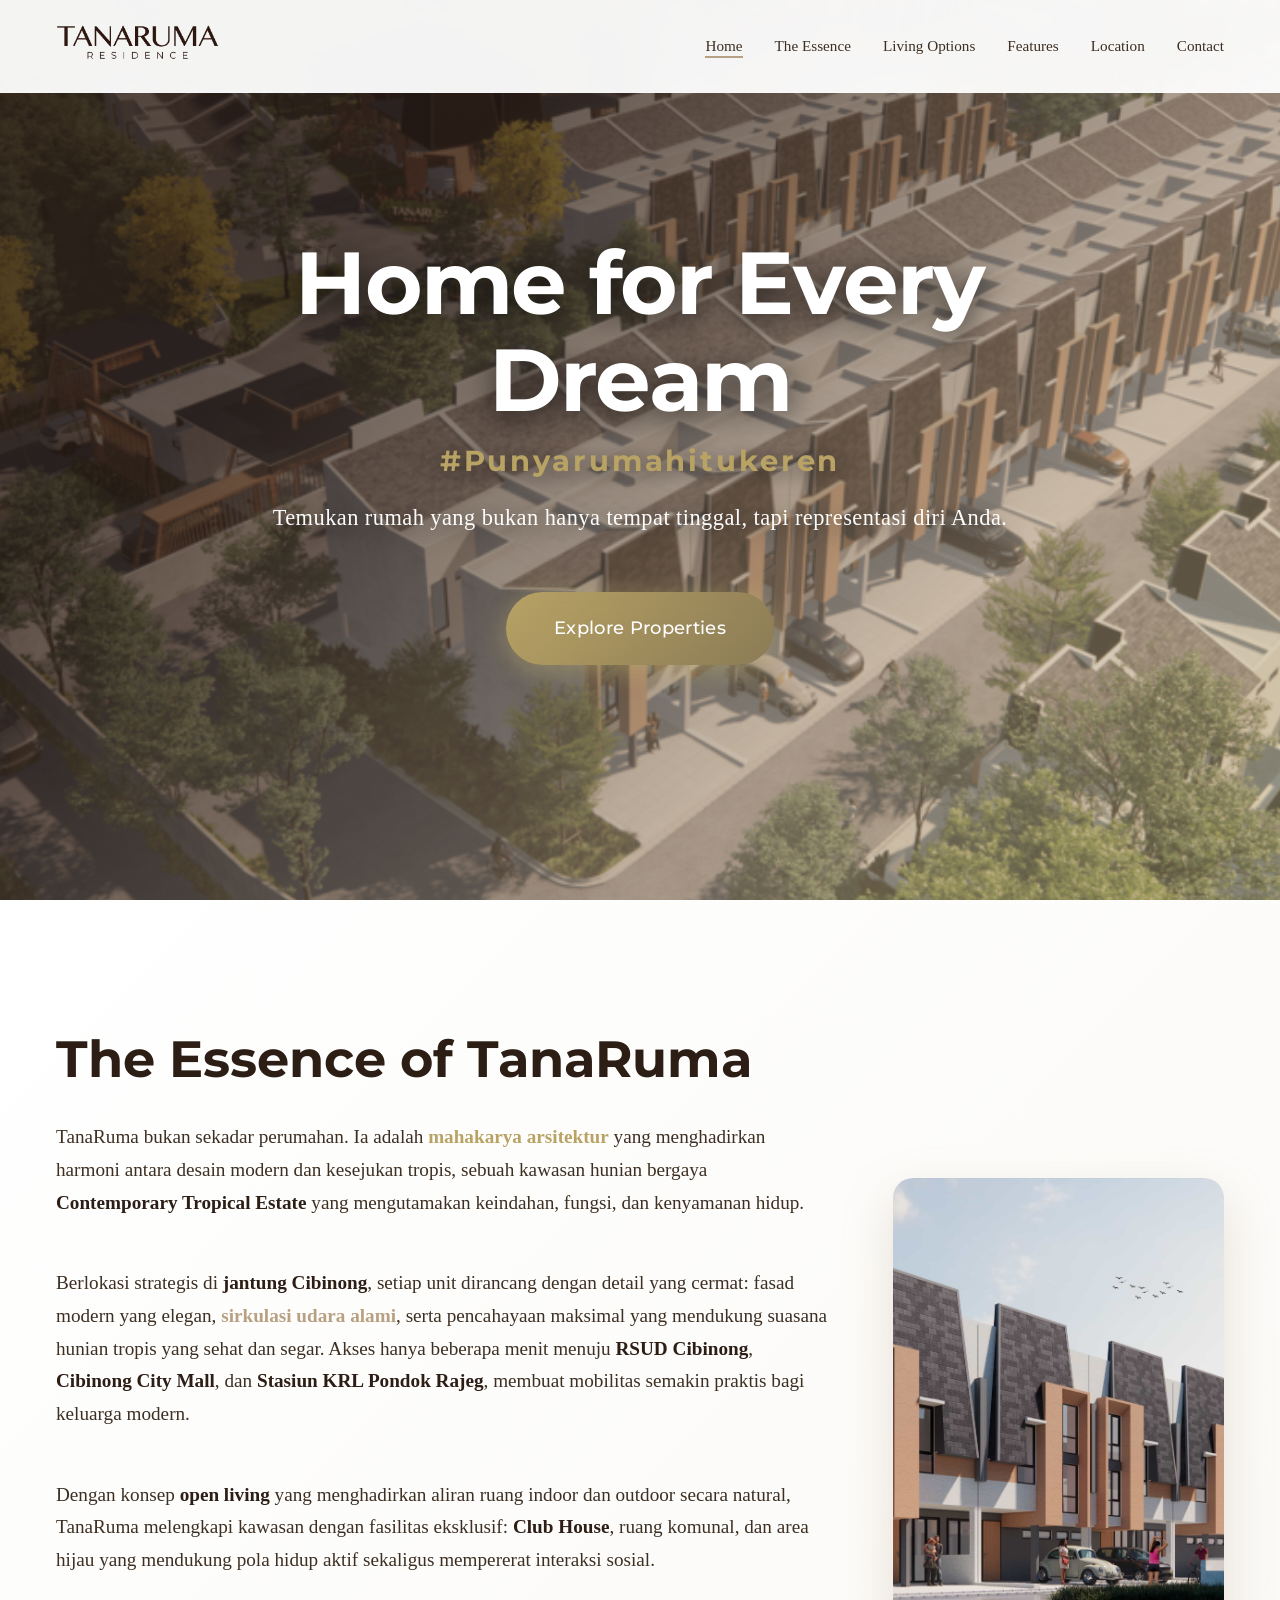
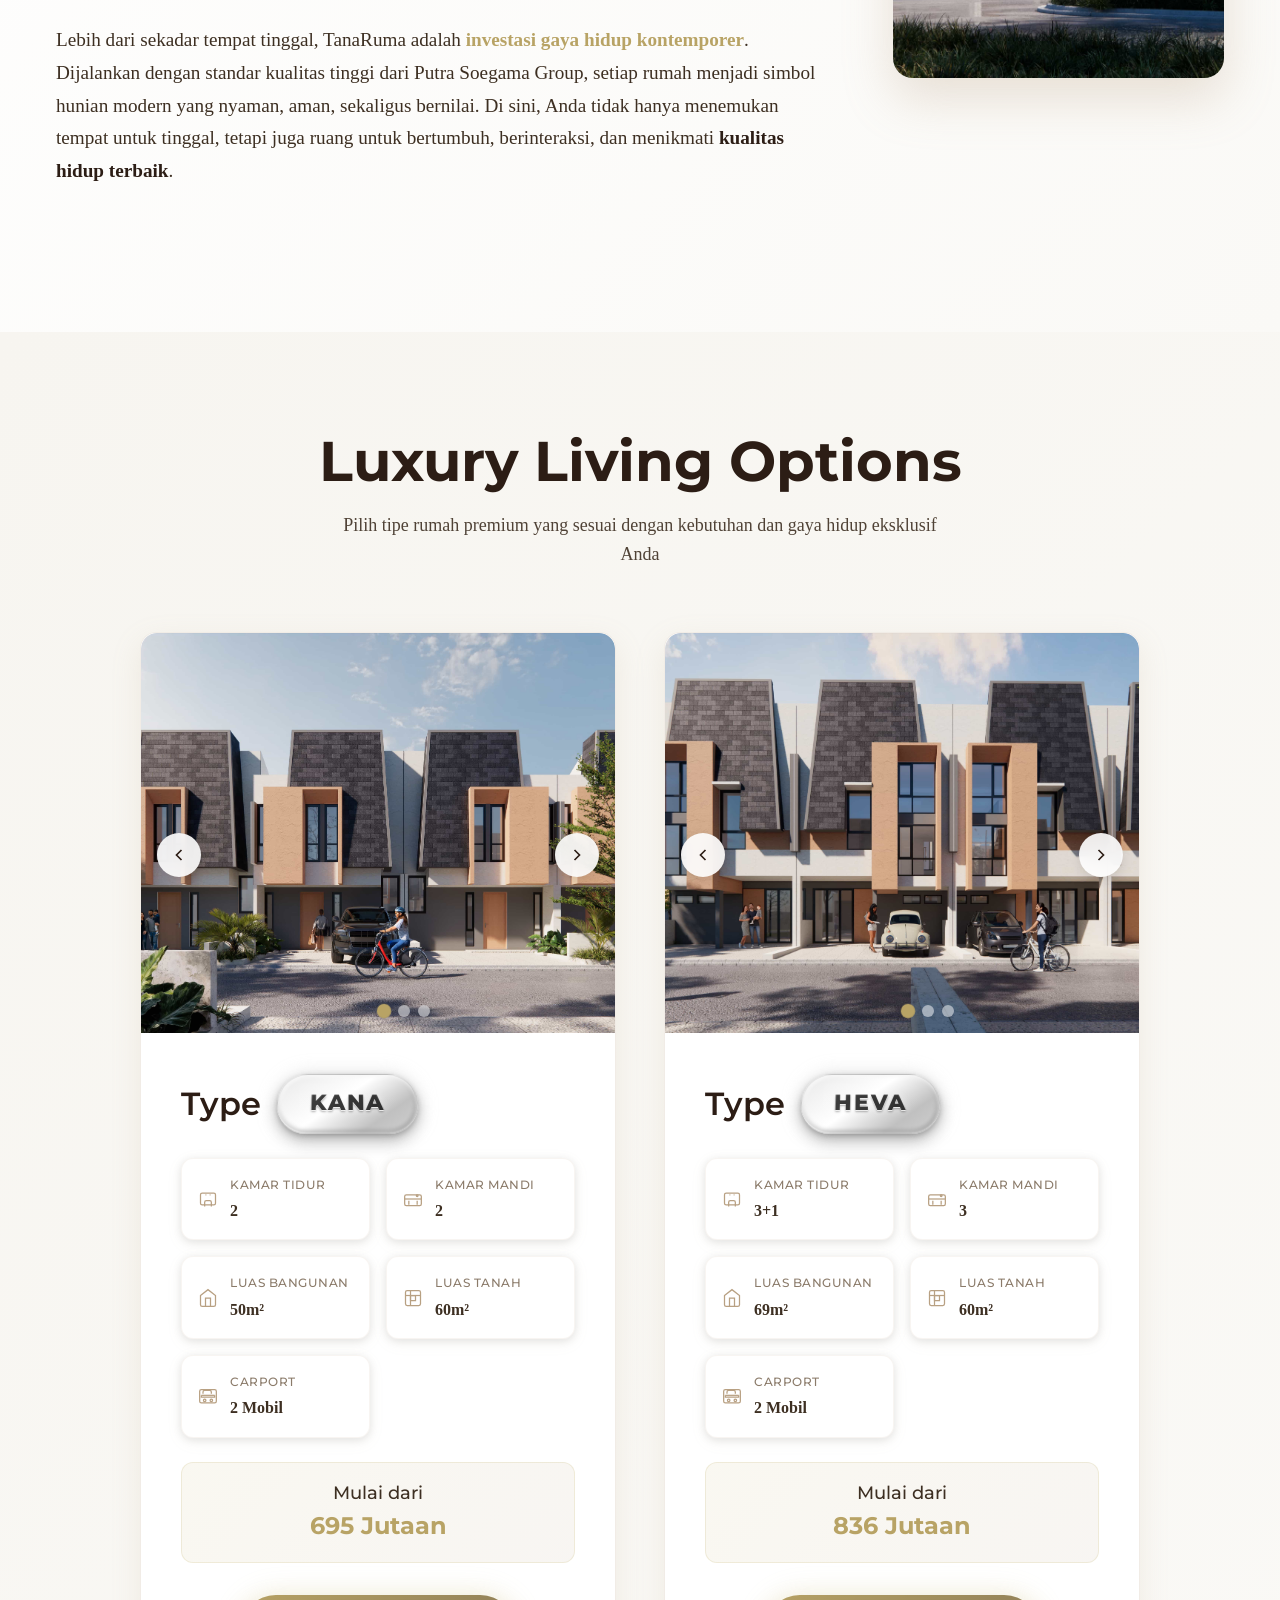
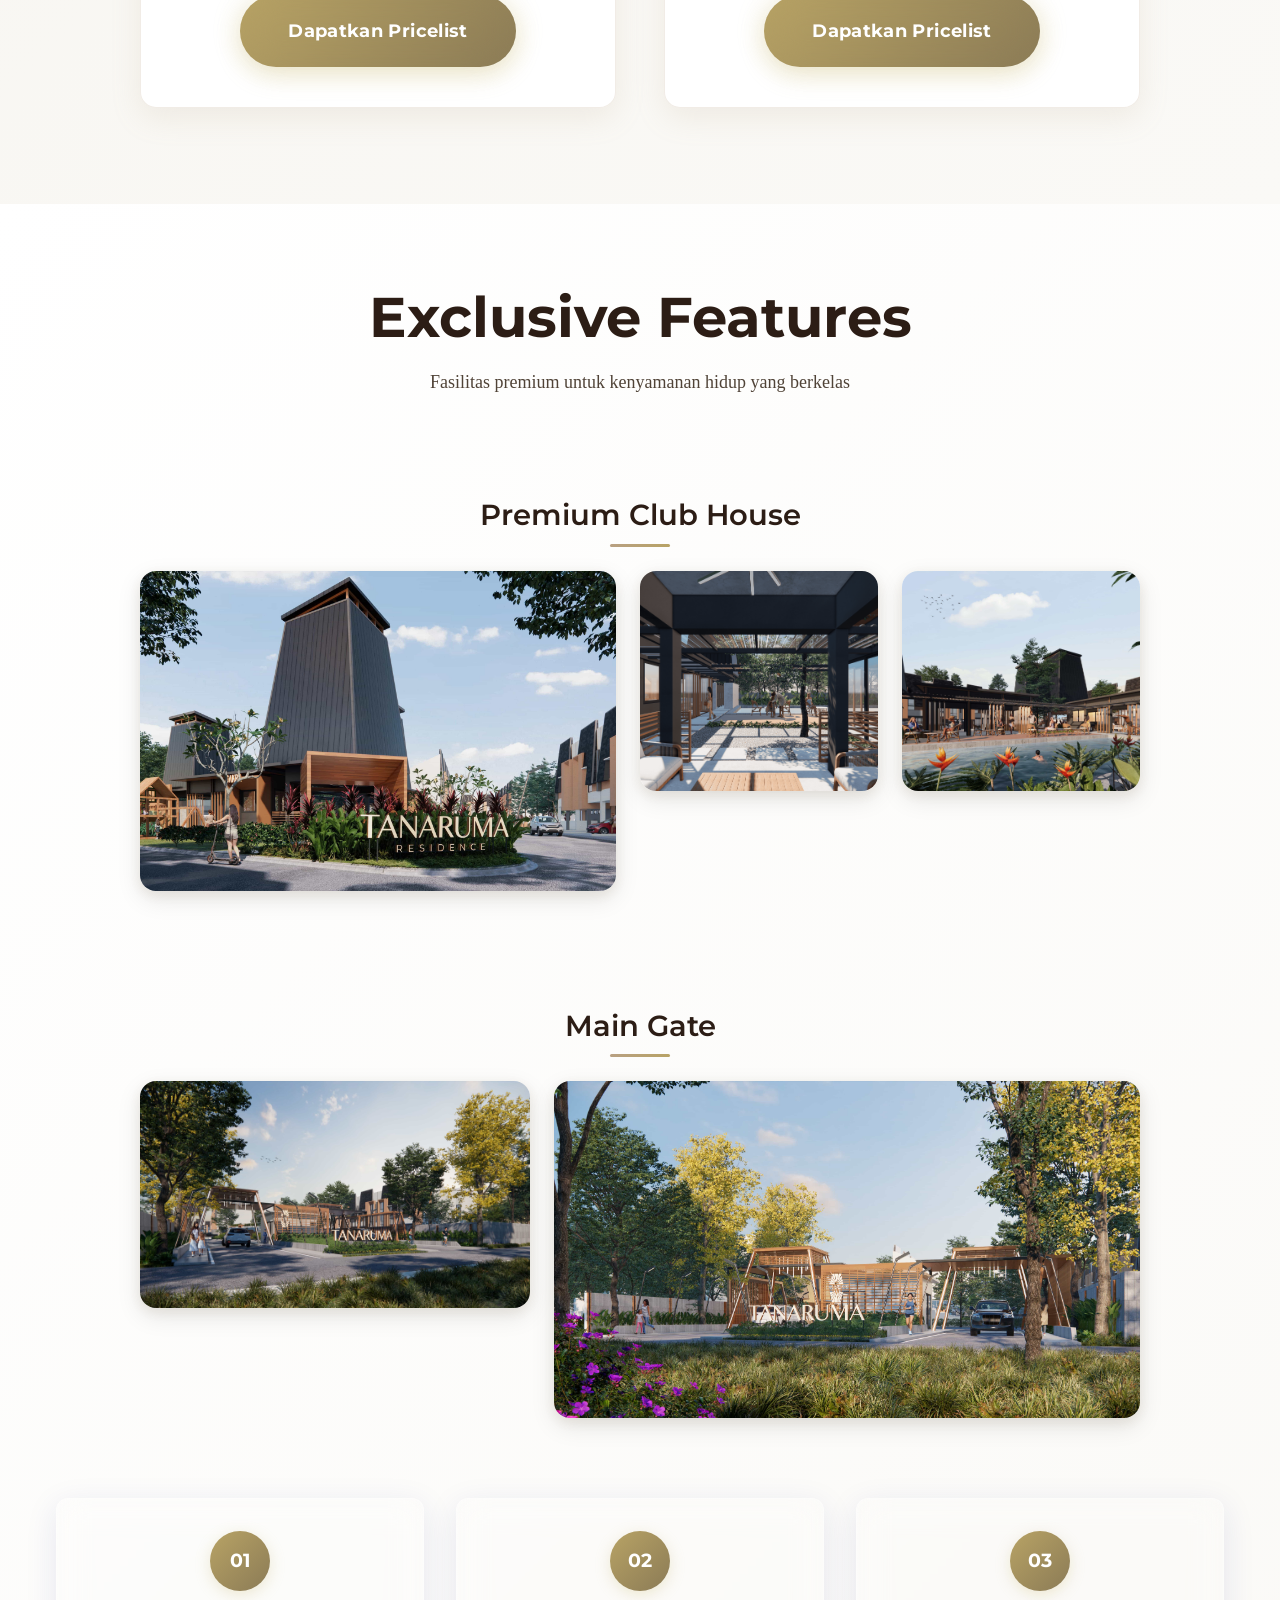
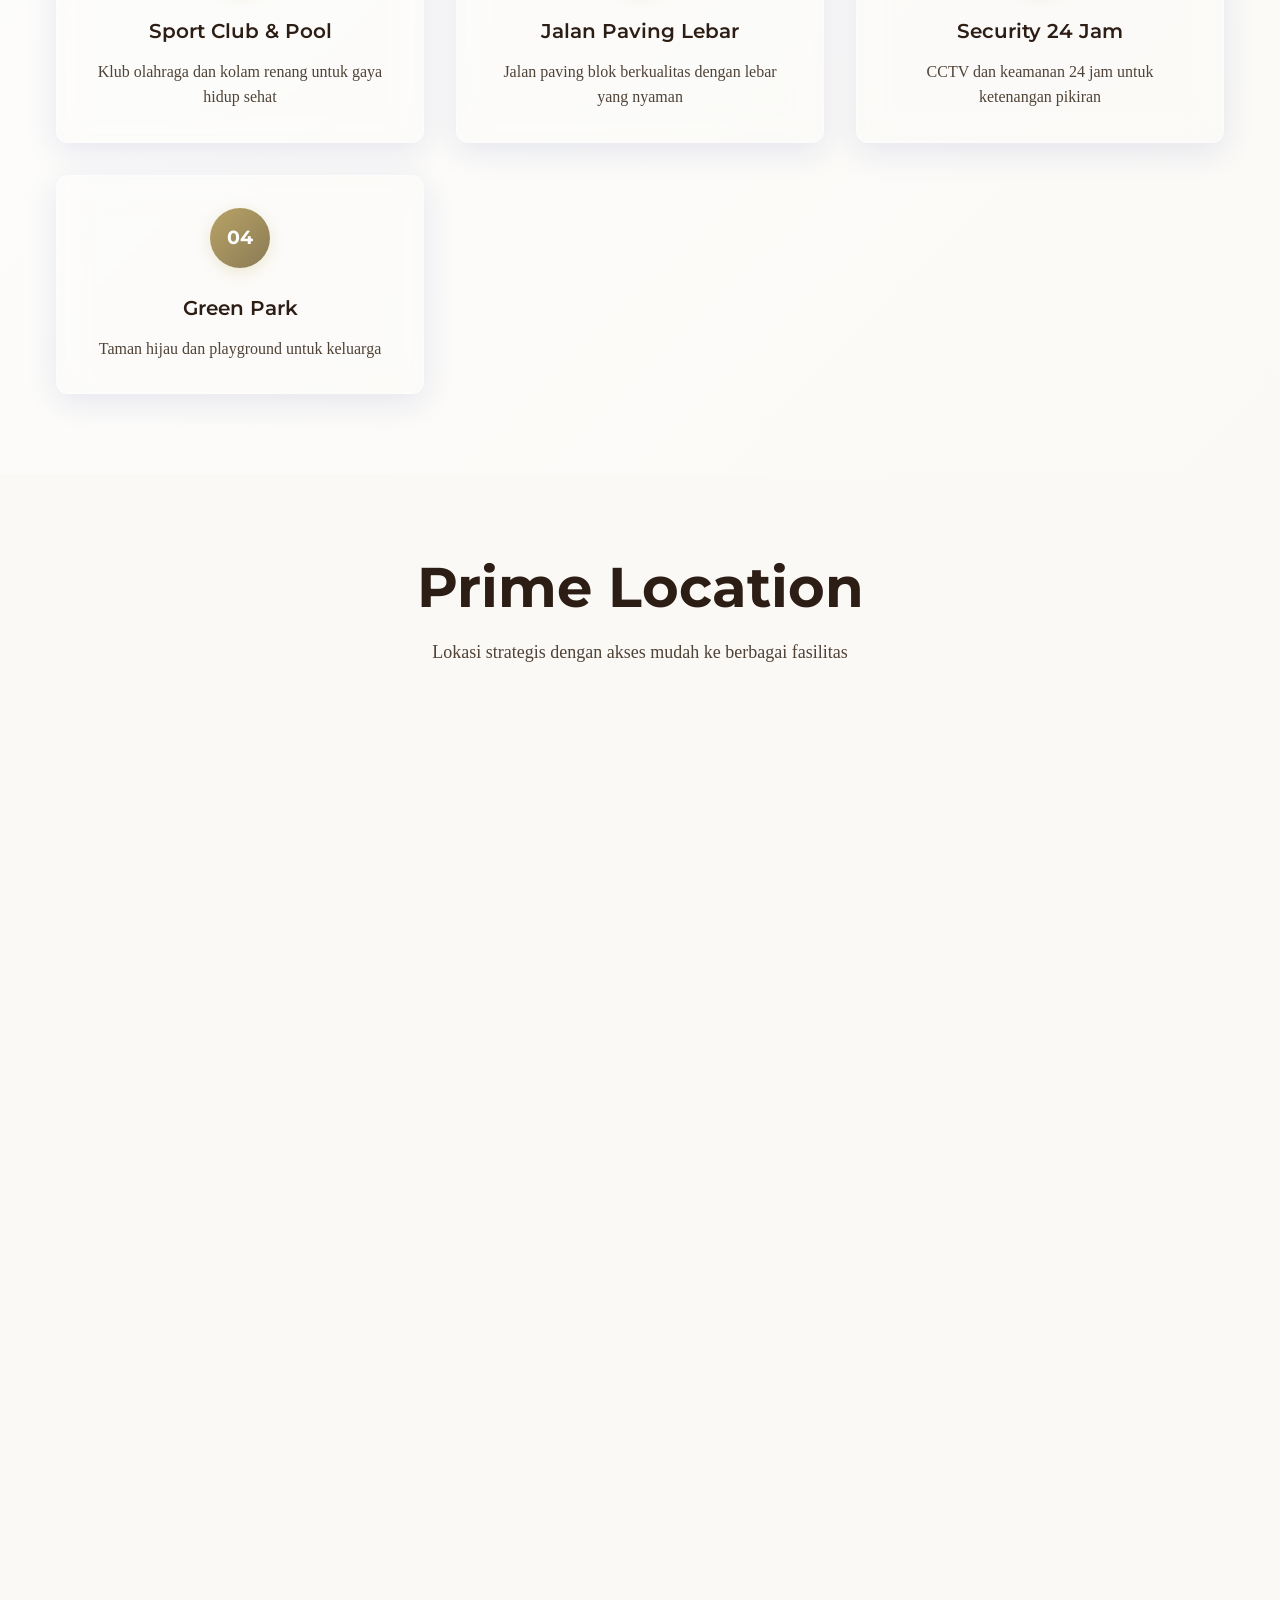
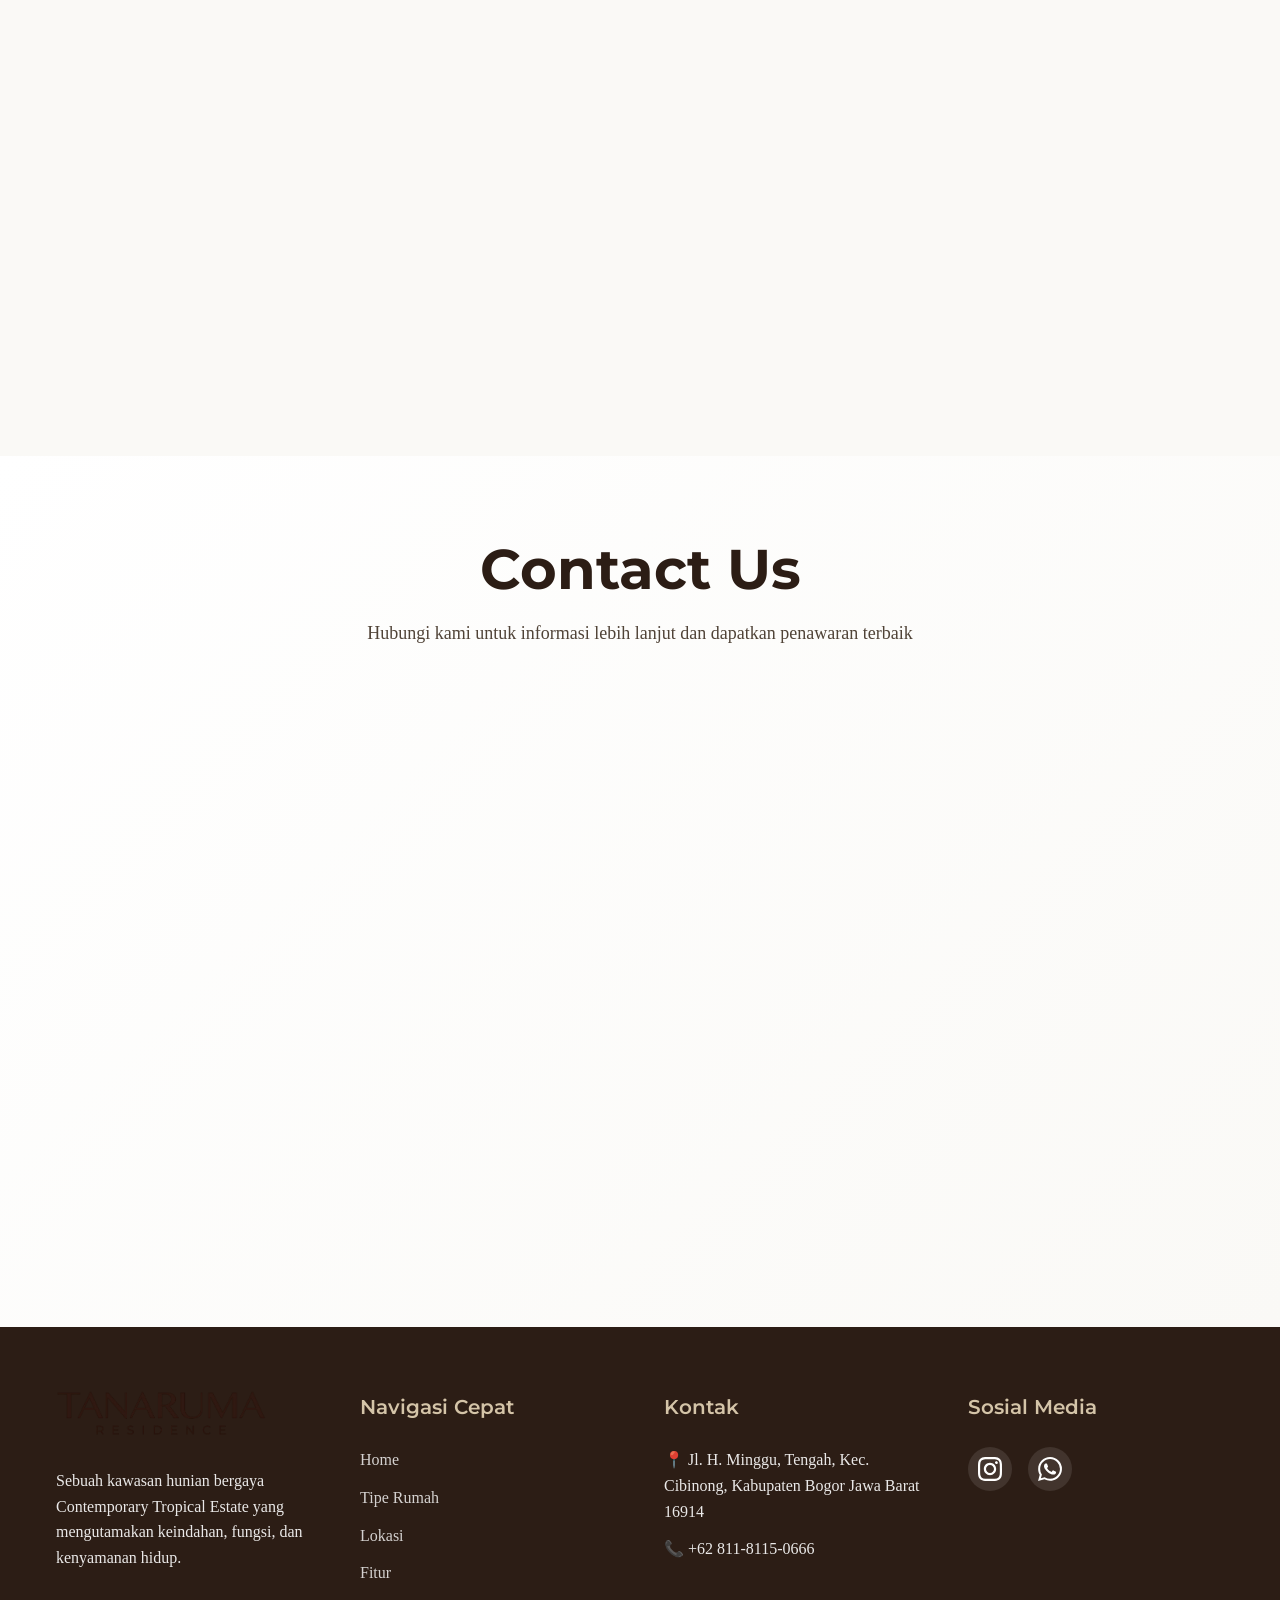
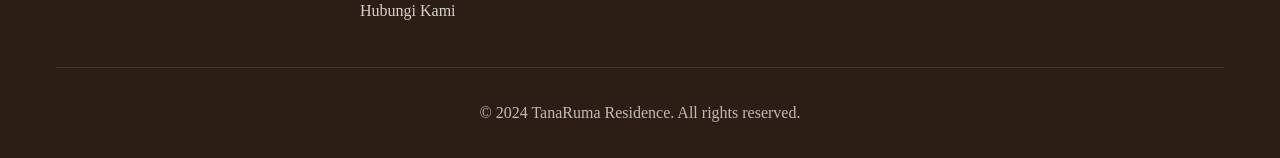
==== index.html @ 8d4d45d8 "Update Type Heva bedroom count from 3 to 3+1 - Updated main property display in index.html - Updated" ====
<!DOCTYPE html>
<html lang="id">
<head>
    <!-- Google Tag Manager -->
    <script>(function(w,d,s,l,i){w[l]=w[l]||[];w[l].push({'gtm.start':
    new Date().getTime(),event:'gtm.js'});var f=d.getElementsByTagName(s)[0],
    j=d.createElement(s),dl=l!='dataLayer'?'&l='+l:'';j.async=true;j.src=
    'https://www.googletagmanager.com/gtm.js?id='+i+dl;f.parentNode.insertBefore(j,f);
    })(window,document,'script','dataLayer','GTM-TBG9JT84');</script>
    <!-- End Google Tag Manager -->
    
    <!-- Google tag (gtag.js) -->
    <script async src="https://www.googletagmanager.com/gtag/js?id=G-3FDTD798RG"></script>
    <script>
      window.dataLayer = window.dataLayer || [];
      function gtag(){dataLayer.push(arguments);}
      gtag('js', new Date());
      gtag('config', 'G-3FDTD798RG');
    </script>
    
    <meta charset="UTF-8">
    <meta name="viewport" content="width=device-width, initial-scale=1.0">
    <title>TanaRuma Residence | Hunian 2 Lantai Dekat CCM</title>
    <meta name="description" content="TanaRuma Residence, rumah 2 lantai modern tropis di Cibinong Bogor. Harga mulai Rp600 jutaan, cicilan Rp3 jutaan. 5 menit ke Stasiun Pondok Rajeg & CCM.">
    <meta name="keywords" content="rumah murah cibinong, rumah di bogor, rumah cicilan 3 juta cibinong, rumah 2 lantai cibinong, perumahan cibinong bogor, rumah dp murah cibinong">
    
    <!-- Google Fonts -->
    <link href="https://fonts.googleapis.com/css2?family=Montserrat:wght@400;700&family=Sinhala+MN&display=swap" rel="stylesheet">
    
    <!-- AOS (Animate On Scroll) Library -->
    <link href="https://unpkg.com/aos@2.3.1/dist/aos.css" rel="stylesheet">
    
    
    <!-- CSS -->
    <link rel="stylesheet" href="styles.css">
    
    <!-- Favicon -->
    <link rel="icon" href="assets/LOGO/favicon.ico" type="image/x-icon">
    
    <!-- Preload logo for loading screen -->
    <link rel="preload" href="assets/LOGO/Tangkapan_Layar_2025-08-07_pukul_16.27.24-removebg-preview.png" as="image">
</head>
<body>
    <!-- Google Tag Manager (noscript) -->
    <noscript><iframe src="https://www.googletagmanager.com/ns.html?id=GTM-TBG9JT84"
    height="0" width="0" style="display:none;visibility:hidden"></iframe></noscript>
    <!-- End Google Tag Manager (noscript) -->
    
    <!-- TanaRuma Loading Screen Controller -->
    <script src="loading-controller.js"></script>
    <!-- Sticky Header -->
    <header class="header" id="header">
        <nav class="nav container">
            <div class="nav__brand">
                <img src="assets/LOGO/Tangkapan_Layar_2025-08-07_pukul_16.27.24-removebg-preview.png" alt="TanaRuma Residence - Rumah Murah di Cibinong Bogor" class="nav__logo" id="logo">
            </div>
            
            <div class="nav__menu" id="nav-menu">
                <ul class="nav__list">
                    <li class="nav__item">
                        <a href="#home" class="nav__link">Home</a>
                    </li>
                    <li class="nav__item">
                        <a href="#essence" class="nav__link">The Essence</a>
                    </li>
                    <li class="nav__item">
                        <a href="#living" class="nav__link">Living Options</a>
                    </li>
                    <li class="nav__item">
                        <a href="#features" class="nav__link">Features</a>
                    </li>
                    <li class="nav__item">
                        <a href="#location" class="nav__link">Location</a>
                    </li>
                    <li class="nav__item">
                        <a href="#contact" class="nav__link">Contact</a>
                    </li>
                </ul>
            </div>
            
            <div class="nav__toggle" id="nav-toggle">
                <span></span>
                <span></span>
                <span></span>
            </div>
        </nav>
    </header>


    <main>
        <!-- Hero Section -->
        <section class="hero" id="home">
            <div class="hero__bg">
                <div class="hero__overlay"></div>
            </div>
            
            <div class="hero__content container">
                <div class="hero__data">
                    <h1 class="hero__title">
                        Home for Every Dream
                        <span class="hero__hashtag">#Punyarumahitukeren</span>
                    </h1>
                    <p class="hero__description">
                        Temukan rumah yang bukan hanya tempat tinggal, tapi representasi diri Anda.
                    </p>
                    
                    <div class="hero__buttons">
                        <a href="#living" class="btn btn--primary glass">
                            Explore Properties
                        </a>
                    </div>
                </div>
            </div>
        </section>

        <!-- The Essence Section -->
        <section class="essence section" id="essence">
            <div class="container">
                <div class="essence__layout">
                    <div class="essence__content" data-aos="fade-right" data-aos-duration="1200" data-aos-delay="100">
                        <h2 class="essence__title" data-aos="fade-down" data-aos-duration="800" data-aos-delay="50">The Essence of TanaRuma</h2>
                        <p class="essence__description" data-aos="fade-up" data-aos-duration="800" data-aos-delay="100">
                            TanaRuma bukan sekadar perumahan. Ia adalah <span class="highlight-gold">mahakarya arsitektur</span> yang menghadirkan harmoni antara desain modern dan kesejukan tropis, 
                            sebuah kawasan hunian bergaya <strong>Contemporary Tropical Estate</strong> yang mengutamakan keindahan, fungsi, dan kenyamanan hidup.
                        </p>
                        
                        <p class="essence__description" data-aos="fade-up" data-aos-duration="800" data-aos-delay="200">
                            Berlokasi strategis di <strong>jantung Cibinong</strong>, setiap unit dirancang dengan detail yang cermat: fasad modern yang elegan, 
                            <span class="highlight-primary">sirkulasi udara alami</span>, serta pencahayaan maksimal yang mendukung suasana hunian tropis yang sehat dan segar. 
                            Akses hanya beberapa menit menuju <strong>RSUD Cibinong</strong>, <strong>Cibinong City Mall</strong>, dan <strong>Stasiun KRL Pondok Rajeg</strong>, 
                            membuat mobilitas semakin praktis bagi keluarga modern.
                        </p>
                        
                        <p class="essence__description" data-aos="fade-up" data-aos-duration="800" data-aos-delay="300">
                            Dengan konsep <strong>open living</strong> yang menghadirkan aliran ruang indoor dan outdoor secara natural, TanaRuma melengkapi kawasan dengan fasilitas eksklusif: 
                            <strong>Club House</strong>, ruang komunal, dan area hijau yang mendukung pola hidup aktif sekaligus mempererat interaksi sosial.
                        </p>
                        
                        <p class="essence__description" data-aos="fade-up" data-aos-duration="800" data-aos-delay="400">
                            Lebih dari sekadar tempat tinggal, TanaRuma adalah <span class="highlight-gold">investasi gaya hidup kontemporer</span>. 
                            Dijalankan dengan standar kualitas tinggi dari Putra Soegama Group, setiap rumah menjadi simbol hunian modern yang nyaman, aman, sekaligus bernilai. 
                            Di sini, Anda tidak hanya menemukan tempat untuk tinggal, tetapi juga ruang untuk bertumbuh, berinteraksi, dan menikmati <strong>kualitas hidup terbaik</strong>.
                        </p>
                    </div>
                    
                    <div class="essence__image" data-aos="fade-left" data-aos-duration="1200" data-aos-delay="300">
                        <img src="assets/HOUSING TIPE 68/250612_Render (FINAL)_Tanaruma_Exterior Type 68_1.jpg" alt="Rumah 2 Lantai di Cibinong Bogor - TanaRuma Contemporary Tropical Estate" loading="lazy">
                    </div>
                </div>
            </div>
        </section>

        <!-- Living Options Section -->
        <section class="living section" id="living">
            <div class="container">
                <div class="section__header" data-aos="fade-up" data-aos-duration="800">
                    <h2 class="section__title">Luxury Living Options</h2>
                    <p class="section__description">Pilih tipe rumah premium yang sesuai dengan kebutuhan dan gaya hidup eksklusif Anda</p>
                </div>
                
                <div class="living__grid">
                    <div class="living__card" data-aos="zoom-in" data-aos-duration="1000" data-aos-delay="100">
                        <div class="living__carousel" data-aos="fade-up" data-aos-duration="1000" data-aos-delay="200">
                            <div class="carousel-container">
                                <div class="carousel-slide active">
                                    <img src="assets/HOUSING TIPE 50/250612_Render (FINAL)_Tanaruma_Exterior Type 50_2.jpg" alt="Rumah Murah Type Kana 2 Lantai di Cibinong Bogor" loading="lazy">
                                </div>
                                <div class="carousel-slide">
                                    <img src="assets/HOUSING TIPE 50/250612_Render (FINAL)_Tanaruma_Exterior Type 50_1.jpg" alt="Rumah Cicilan 3 Jutaan Type Kana di Cibinong" loading="lazy">
                                </div>
                                <div class="carousel-slide">
                                    <img src="assets/HOUSING TIPE 50/250617_Denah M_Tanaruma_Type 50.jpg" alt="Type Kana Floor Plan" loading="lazy">
                                </div>
                            </div>
                            <button class="carousel-arrow prev" data-aos="fade-in" data-aos-delay="400">
                                <svg viewBox="0 0 24 24" fill="none" stroke="currentColor" stroke-width="2">
                                    <path d="M15 18l-6-6 6-6"/>
                                </svg>
                            </button>
                            <button class="carousel-arrow next" data-aos="fade-in" data-aos-delay="400">
                                <svg viewBox="0 0 24 24" fill="none" stroke="currentColor" stroke-width="2">
                                    <path d="M9 18l6-6-6-6"/>
                                </svg>
                            </button>
                            <div class="carousel-dots" data-aos="slide-up" data-aos-delay="500">
                                <span class="dot active" data-slide="0"></span>
                                <span class="dot" data-slide="1"></span>
                                <span class="dot" data-slide="2"></span>
                            </div>
                        </div>
                        <div class="living__content">
                            <h3 class="living__title">Type <span class="silver-badge">Kana</span></h3>
                            <div class="living__specs">
                                <div class="spec-box">
                                    <svg class="spec-icon" viewBox="0 0 24 24" fill="none" stroke="currentColor" stroke-width="1.5">
                                        <path d="M3 7v10a2 2 0 0 0 2 2h14a2 2 0 0 0 2-2V7a2 2 0 0 0-2-2H5a2 2 0 0 0-2 2Z"/>
                                        <path d="M8 21v-5a2 2 0 0 1 2-2h4a2 2 0 0 1 2 2v5"/>
                                        <path d="M9 7h1"/>
                                        <path d="M14 7h1"/>
                                    </svg>
                                    <div class="spec-info">
                                        <span class="spec-label">Kamar Tidur</span>
                                        <span class="spec-value">2</span>
                                    </div>
                                </div>
                                <div class="spec-box">
                                    <svg class="spec-icon" viewBox="0 0 24 24" fill="none" stroke="currentColor" stroke-width="1.5">
                                        <path d="M2 12h20"/>
                                        <path d="M2 12v6a2 2 0 0 0 2 2h16a2 2 0 0 0 2-2v-6"/>
                                        <path d="M2 12V9a2 2 0 0 1 2-2h16a2 2 0 0 1 2 2v3"/>
                                        <path d="M7 19v-5"/>
                                        <path d="M17 14v5"/>
                                        <circle cx="17" cy="8" r="1"/>
                                    </svg>
                                    <div class="spec-info">
                                        <span class="spec-label">Kamar Mandi</span>
                                        <span class="spec-value">2</span>
                                    </div>
                                </div>
                                <div class="spec-box">
                                    <svg class="spec-icon" viewBox="0 0 24 24" fill="none" stroke="currentColor" stroke-width="1.5">
                                        <path d="M3 9l9-7 9 7v11a2 2 0 0 1-2 2H5a2 2 0 0 1-2-2z"/>
                                        <path d="M9 22V12h6v10"/>
                                    </svg>
                                    <div class="spec-info">
                                        <span class="spec-label">Luas Bangunan</span>
                                        <span class="spec-value">50m²</span>
                                    </div>
                                </div>
                                <div class="spec-box">
                                    <svg class="spec-icon" viewBox="0 0 24 24" fill="none" stroke="currentColor" stroke-width="1.5">
                                        <rect x="3" y="3" width="18" height="18" rx="2"/>
                                        <path d="M9 9h6v6H9z"/>
                                        <path d="M3 9h18"/>
                                        <path d="M9 3v18"/>
                                    </svg>
                                    <div class="spec-info">
                                        <span class="spec-label">Luas Tanah</span>
                                        <span class="spec-value">60m²</span>
                                    </div>
                                </div>
                                <div class="spec-box">
                                    <svg class="spec-icon" viewBox="0 0 24 24" fill="none" stroke="currentColor" stroke-width="1.5">
                                        <rect x="2" y="3" width="20" height="16" rx="2" ry="2"/>
                                        <path d="M4 10h16"/>
                                        <path d="M6 8V6a2 2 0 0 1 2-2h6a2 2 0 0 1 2 2v2"/>
                                        <circle cx="8" cy="16" r="1.5"/>
                                        <circle cx="16" cy="16" r="1.5"/>
                                        <path d="M4 10v2h16v-2"/>
                                    </svg>
                                    <div class="spec-info">
                                        <span class="spec-label">Carport</span>
                                        <span class="spec-value">2 Mobil</span>
                                    </div>
                                </div>
                            </div>
                            <div class="living__price">Mulai dari <span class="price-highlight">695 Jutaan</span></div>
                            <div class="living__actions">
                                <a href="#contact" class="btn btn--primary"><strong>Dapatkan Pricelist</strong></a>
                            </div>
                        </div>
                    </div>
                    
                    <div class="living__card" data-aos="zoom-in" data-aos-duration="1000" data-aos-delay="300">
                        <div class="living__carousel" data-aos="fade-up" data-aos-duration="1000" data-aos-delay="200">
                            <div class="carousel-container">
                                <div class="carousel-slide active">
                                    <img src="assets/HOUSING TIPE 68/250612_Render (FINAL)_Tanaruma_Exterior Type 68_2.jpg" alt="Rumah Murah Type Heva 2 Lantai di Cibinong Bogor" loading="lazy">
                                </div>
                                <div class="carousel-slide">
                                    <img src="assets/HOUSING TIPE 68/250612_Render (FINAL)_Tanaruma_Exterior Type 68_1.jpg" alt="Rumah Cicilan Murah Type Heva di Cibinong Bogor" loading="lazy">
                                </div>
                                <div class="carousel-slide">
                                    <img src="assets/HOUSING TIPE 68/250617_Denah M_Tanaruma_Type 69 baru.png?v=2" alt="Type Heva Floor Plan" loading="lazy">
                                </div>
                            </div>
                            <button class="carousel-arrow prev" data-aos="fade-in" data-aos-delay="400">
                                <svg viewBox="0 0 24 24" fill="none" stroke="currentColor" stroke-width="2">
                                    <path d="M15 18l-6-6 6-6"/>
                                </svg>
                            </button>
                            <button class="carousel-arrow next" data-aos="fade-in" data-aos-delay="400">
                                <svg viewBox="0 0 24 24" fill="none" stroke="currentColor" stroke-width="2">
                                    <path d="M9 18l6-6-6-6"/>
                                </svg>
                            </button>
                            <div class="carousel-dots" data-aos="slide-up" data-aos-delay="500">
                                <span class="dot active" data-slide="0"></span>
                                <span class="dot" data-slide="1"></span>
                                <span class="dot" data-slide="2"></span>
                            </div>
                        </div>
                        <div class="living__content">
                            <h3 class="living__title">Type <span class="silver-badge">Heva</span></h3>
                            <div class="living__specs">
                                <div class="spec-box">
                                    <svg class="spec-icon" viewBox="0 0 24 24" fill="none" stroke="currentColor" stroke-width="1.5">
                                        <path d="M3 7v10a2 2 0 0 0 2 2h14a2 2 0 0 0 2-2V7a2 2 0 0 0-2-2H5a2 2 0 0 0-2 2Z"/>
                                        <path d="M8 21v-5a2 2 0 0 1 2-2h4a2 2 0 0 1 2 2v5"/>
                                        <path d="M9 7h1"/>
                                        <path d="M14 7h1"/>
                                    </svg>
                                    <div class="spec-info">
                                        <span class="spec-label">Kamar Tidur</span>
                                        <span class="spec-value">3+1</span>
                                    </div>
                                </div>
                                <div class="spec-box">
                                    <svg class="spec-icon" viewBox="0 0 24 24" fill="none" stroke="currentColor" stroke-width="1.5">
                                        <path d="M2 12h20"/>
                                        <path d="M2 12v6a2 2 0 0 0 2 2h16a2 2 0 0 0 2-2v-6"/>
                                        <path d="M2 12V9a2 2 0 0 1 2-2h16a2 2 0 0 1 2 2v3"/>
                                        <path d="M7 19v-5"/>
                                        <path d="M17 14v5"/>
                                        <circle cx="17" cy="8" r="1"/>
                                    </svg>
                                    <div class="spec-info">
                                        <span class="spec-label">Kamar Mandi</span>
                                        <span class="spec-value">3</span>
                                    </div>
                                </div>
                                <div class="spec-box">
                                    <svg class="spec-icon" viewBox="0 0 24 24" fill="none" stroke="currentColor" stroke-width="1.5">
                                        <path d="M3 9l9-7 9 7v11a2 2 0 0 1-2 2H5a2 2 0 0 1-2-2z"/>
                                        <path d="M9 22V12h6v10"/>
                                    </svg>
                                    <div class="spec-info">
                                        <span class="spec-label">Luas Bangunan</span>
                                        <span class="spec-value">69m²</span>
                                    </div>
                                </div>
                                <div class="spec-box">
                                    <svg class="spec-icon" viewBox="0 0 24 24" fill="none" stroke="currentColor" stroke-width="1.5">
                                        <rect x="3" y="3" width="18" height="18" rx="2"/>
                                        <path d="M9 9h6v6H9z"/>
                                        <path d="M3 9h18"/>
                                        <path d="M9 3v18"/>
                                    </svg>
                                    <div class="spec-info">
                                        <span class="spec-label">Luas Tanah</span>
                                        <span class="spec-value">60m²</span>
                                    </div>
                                </div>
                                <div class="spec-box">
                                    <svg class="spec-icon" viewBox="0 0 24 24" fill="none" stroke="currentColor" stroke-width="1.5">
                                        <rect x="2" y="3" width="20" height="16" rx="2" ry="2"/>
                                        <path d="M4 10h16"/>
                                        <path d="M6 8V6a2 2 0 0 1 2-2h6a2 2 0 0 1 2 2v2"/>
                                        <circle cx="8" cy="16" r="1.5"/>
                                        <circle cx="16" cy="16" r="1.5"/>
                                        <path d="M4 10v2h16v-2"/>
                                    </svg>
                                    <div class="spec-info">
                                        <span class="spec-label">Carport</span>
                                        <span class="spec-value">2 Mobil</span>
                                    </div>
                                </div>
                            </div>
                            <div class="living__price">Mulai dari <span class="price-highlight">836 Jutaan</span></div>
                            <div class="living__actions">
                                <a href="#contact" class="btn btn--primary"><strong>Dapatkan Pricelist</strong></a>
                            </div>
                        </div>
                    </div>
                </div>
            </div>
        </section>

        <!-- Features Section -->
        <section class="features section" id="features">
            <div class="container">
                <div class="section__header" data-aos="fade-up" data-aos-duration="800">
                    <h2 class="section__title">Exclusive Features</h2>
                    <p class="section__description">Fasilitas premium untuk kenyamanan hidup yang berkelas</p>
                </div>
                
                <!-- Premium Club House Gallery -->
                <div class="gallery-section" data-aos="fade-up" data-aos-duration="1000" data-aos-delay="100">
                    <h3 class="gallery-title" data-aos="slide-down" data-aos-duration="800" data-aos-delay="200">Premium Club House</h3>
                    <div class="image-gallery clubhouse-gallery">
                        <div class="gallery-item size-large" data-aos="zoom-in" data-aos-duration="1000" data-aos-delay="300">
                            <img src="assets/CLUBHOUSE/250620_Render (FINAL)_Tanaruma_Clubhouse_1.jpg" alt="Premium Club House Main View" loading="lazy">
                        </div>
                        <div class="gallery-item size-medium" data-aos="fade-left" data-aos-duration="1000" data-aos-delay="400">
                            <img src="assets/CLUBHOUSE/250620_Render_Tanaruma_Clubhouse_2.png" alt="Club House Interior" loading="lazy">
                        </div>
                        <div class="gallery-item size-small" data-aos="fade-up" data-aos-duration="1000" data-aos-delay="500">
                            <img src="assets/CLUBHOUSE/250620_Render (Final)_Tanaruma_Clubhouse_3.jpg" alt="Club House Facilities" loading="lazy">
                        </div>
                    </div>
                </div>
                
                <!-- Main Gate Gallery -->
                <div class="gallery-section" data-aos="fade-up" data-aos-duration="1000" data-aos-delay="200">
                    <h3 class="gallery-title" data-aos="slide-down" data-aos-duration="800" data-aos-delay="600">Main Gate</h3>
                    <div class="image-gallery gate-gallery">
                        <div class="gallery-item size-medium" data-aos="slide-up" data-aos-duration="1000" data-aos-delay="700">
                            <img src="assets/GATE/250620_Render (FINAL)_Tanaruma_Gate_1.jpg" alt="Main Gate View 1" loading="lazy">
                        </div>
                        <div class="gallery-item size-large" data-aos="slide-right" data-aos-duration="1000" data-aos-delay="800">
                            <img src="assets/GATE/250620_Render (FINAL)_Tanaruma_Gate_2.jpg" alt="Main Gate View 2" loading="lazy">
                        </div>
                    </div>
                </div>
                
                <div class="features__grid">
                    <div class="features__item glass" data-aos="flip-left" data-aos-duration="800" data-aos-delay="1000">
                        <div class="features__number">01</div>
                        <h3>Sport Club & Pool</h3>
                        <p>Klub olahraga dan kolam renang untuk gaya hidup sehat</p>
                    </div>
                    
                    <div class="features__item glass" data-aos="flip-right" data-aos-duration="800" data-aos-delay="1100">
                        <div class="features__number">02</div>
                        <h3>Jalan Paving Lebar</h3>
                        <p>Jalan paving blok berkualitas dengan lebar yang nyaman</p>
                    </div>
                    
                    <div class="features__item glass" data-aos="zoom-in" data-aos-duration="800" data-aos-delay="1200">
                        <div class="features__number">03</div>
                        <h3>Security 24 Jam</h3>
                        <p>CCTV dan keamanan 24 jam untuk ketenangan pikiran</p>
                    </div>
                    
                    <div class="features__item glass" data-aos="slide-up" data-aos-duration="800" data-aos-delay="1300">
                        <div class="features__number">04</div>
                        <h3>Green Park</h3>
                        <p>Taman hijau dan playground untuk keluarga</p>
                    </div>
                    
                </div>
            </div>
        </section>

        <!-- Location Section -->
        <section class="location section" id="location">
            <div class="container">
                <div class="section__header" data-aos="fade-up" data-aos-duration="800">
                    <h2 class="section__title">Prime Location</h2>
                    <p class="section__description">Lokasi strategis dengan akses mudah ke berbagai fasilitas</p>
                </div>
                
                <!-- Full-width Location Map -->
                <div class="location__map" data-aos="zoom-in" data-aos-duration="1000" data-aos-delay="100">
                    <img src="assets/Location Map/Tangkapan Layar 2025-08-15 pukul 21.20.04.png" 
                         alt="Peta Lokasi Rumah Murah di Cibinong Bogor - TanaRuma Residence" 
                         class="location-map-image"
                         loading="lazy">
                </div>
                
                <!-- Facility Categories -->
                <div class="location__facilities" data-aos="fade-up" data-aos-duration="1000" data-aos-delay="300">
                    <div class="facility-group">
                        <h3 class="facility-category">🚆 Transportasi & Akses</h3>
                        <ul class="facility-list">
                            <li>Stasiun KRL Pondok Rajeg – 8 menit</li>
                            <li>Pintu Tol Sentul – 17 menit</li>
                            <li>Kantor Dukcapil Cibinong – 5 menit</li>
                        </ul>
                    </div>
                    
                    <div class="facility-group">
                        <h3 class="facility-category">🛍️ Belanja & Lifestyle</h3>
                        <ul class="facility-list">
                            <li>Nuansa Lakeside Cafe & Resto – 1 menit</li>
                            <li>Cibinong City Mall – 6 menit</li>
                            <li>Superindo Cikaret – 7 menit</li>
                        </ul>
                    </div>
                    
                    <div class="facility-group">
                        <h3 class="facility-category">🏥 Kesehatan & Olahraga</h3>
                        <ul class="facility-list">
                            <li>RSUD Cibinong – 3 menit</li>
                            <li>Stadion Pakansari Cibinong – 8 menit</li>
                        </ul>
                    </div>
                    
                    <div class="facility-group">
                        <h3 class="facility-category">🎓 Pendidikan</h3>
                        <ul class="facility-list">
                            <li>SDN 1 Cipayung</li>
                            <li>Sekolah Al Azhar Syifa Budi – 15 menit</li>
                        </ul>
                    </div>
                </div>
            </div>
        </section>

        <!-- Contact Section -->
        <section class="contact section" id="contact">
            <div class="container">
                <div class="section__header" data-aos="fade-up" data-aos-duration="800">
                    <h2 class="section__title">Contact Us</h2>
                    <p class="section__description">Hubungi kami untuk informasi lebih lanjut dan dapatkan penawaran terbaik</p>
                </div>
                
                <div class="contact__content">
                    <form class="contact__form glass" id="contact-form" data-aos="zoom-in" data-aos-duration="1000" data-aos-delay="200">
                        <div class="form__step active">
                            <div class="form__group">
                                <label for="name" class="form__label">Nama Anda</label>
                                <input type="text" id="name" name="name" class="form__input" required>
                            </div>
                            
                            <div class="form__group">
                                <label for="whatsapp" class="form__label">No. WhatsApp</label>
                                <input type="tel" id="whatsapp" name="whatsapp" class="form__input" required>
                            </div>
                            
                            <div class="form__group">
                                <label for="interest" class="form__label">Pilih Tipe Rumah</label>
                                <select id="interest" name="interest" class="form__input" required>
                                    <option value="">Pilih tipe rumah</option>
                                    <option value="Type Kana (2KT/2KM)">Type Kana (2KT/2KM)</option>
                                    <option value="Type Heva (3+1KT/3KM)">Type Heva (3+1KT/3KM)</option>
                                </select>
                            </div>
                            
                            <button type="submit" class="btn btn--primary">Kirim Sekarang</button>
                        </div>
                        
                        <div class="form__success" id="form-success">
                            <div class="success__content">
                                <h3>Terima Kasih!</h3>
                                <p>Terima kasih, silahkan lanjutkan dengan admin TanaRuma via WhatsApp ya</p>
                                <div class="loading-spinner" id="loading-spinner">
                                    <div class="spinner"></div>
                                    <p>Menghubungkan ke WhatsApp...</p>
                                </div>
                            </div>
                        </div>
                    </form>
                </div>
            </div>
        </section>
    </main>

    <!-- Footer -->
    <footer class="footer">
        <div class="container">
            <div class="footer__content">
                <div class="footer__section">
                    <img src="assets/LOGO/Tangkapan_Layar_2025-08-07_pukul_16.27.24-removebg-preview.png" alt="TanaRuma Residence - Perumahan Murah di Cibinong Bogor" class="footer__logo">
                    <p class="footer__description">
                        Sebuah kawasan hunian bergaya Contemporary Tropical Estate yang mengutamakan keindahan, fungsi, dan kenyamanan hidup.
                    </p>
                </div>
                
                <div class="footer__section">
                    <h3 class="footer__title">Navigasi Cepat</h3>
                    <ul class="footer__links">
                        <li><a href="#home">Home</a></li>
                        <li><a href="#living">Tipe Rumah</a></li>
                        <li><a href="#location">Lokasi</a></li>
                        <li><a href="#features">Fitur</a></li>
                        <li><a href="#contact">Hubungi Kami</a></li>
                    </ul>
                </div>
                
                <div class="footer__section">
                    <h3 class="footer__title">Kontak</h3>
                    <div class="footer__contact">
                        <p>📍 Jl. H. Minggu, Tengah, Kec. Cibinong, Kabupaten Bogor Jawa Barat 16914</p>
                        <p>📞 +62 811-8115-0666</p>
                    </div>
                </div>
                
                <div class="footer__section">
                    <h3 class="footer__title">Sosial Media</h3>
                    <div class="footer__social">
                        <a href="https://instagram.com/tanarumaresidence" class="footer__social-link">
                            <svg width="24" height="24" viewBox="0 0 24 24" fill="currentColor">
                                <path d="M12 2.163c3.204 0 3.584.012 4.85.07 3.252.148 4.771 1.691 4.919 4.919.058 1.265.069 1.645.069 4.849 0 3.205-.012 3.584-.069 4.849-.149 3.225-1.664 4.771-4.919 4.919-1.266.058-1.644.07-4.85.07-3.204 0-3.584-.012-4.849-.07-3.26-.149-4.771-1.699-4.919-4.92-.058-1.265-.07-1.644-.07-4.849 0-3.204.013-3.583.07-4.849.149-3.227 1.664-4.771 4.919-4.919 1.266-.057 1.645-.069 4.849-.069zm0-2.163c-3.259 0-3.667.014-4.947.072-4.358.2-6.78 2.618-6.98 6.98-.059 1.281-.073 1.689-.073 4.948 0 3.259.014 3.668.072 4.948.2 4.358 2.618 6.78 6.98 6.98 1.281.058 1.689.072 4.948.072 3.259 0 3.668-.014 4.948-.072 4.354-.2 6.782-2.618 6.979-6.98.059-1.28.073-1.689.073-4.948 0-3.259-.014-3.667-.072-4.947-.196-4.354-2.617-6.78-6.979-6.98-1.281-.059-1.69-.073-4.949-.073zm0 5.838c-3.403 0-6.162 2.759-6.162 6.162s2.759 6.163 6.162 6.163 6.162-2.759 6.162-6.163c0-3.403-2.759-6.162-6.162-6.162zm0 10.162c-2.209 0-4-1.79-4-4 0-2.209 1.791-4 4-4s4 1.791 4 4c0 2.21-1.791 4-4 4zm6.406-11.845c-.796 0-1.441.645-1.441 1.44s.645 1.44 1.441 1.44c.795 0 1.439-.645 1.439-1.40s-.644-1.44-1.439-1.44z"/>
                            </svg>
                        </a>
                        <a href="https://wa.me/6281181150666" class="footer__social-link">
                            <svg width="24" height="24" viewBox="0 0 24 24" fill="currentColor">
                                <path d="M17.472 14.382c-.297-.149-1.758-.867-2.03-.967-.273-.099-.471-.148-.67.15-.197.297-.767.966-.94 1.164-.173.199-.347.223-.644.075-.297-.15-1.255-.463-2.39-1.475-.883-.788-1.48-1.761-1.653-2.059-.173-.297-.018-.458.13-.606.134-.133.298-.347.446-.52.149-.174.198-.298.298-.497.099-.198.05-.371-.025-.52-.075-.149-.669-1.612-.916-2.207-.242-.579-.487-.5-.669-.51-.173-.008-.371-.01-.57-.01-.198 0-.52.074-.792.372-.272.297-1.04 1.016-1.04 2.479 0 1.462 1.065 2.875 1.213 3.074.149.198 2.096 3.2 5.077 4.487.709.306 1.262.489 1.694.625.712.227 1.36.195 1.871.118.571-.085 1.758-.719 2.006-1.413.248-.694.248-1.289.173-1.413-.074-.124-.272-.198-.57-.347m-5.421 7.403h-.004a9.87 9.87 0 01-5.031-1.378l-.361-.214-3.741.982.998-3.648-.235-.374a9.86 9.86 0 01-1.51-5.26c.001-5.45 4.436-9.884 9.888-9.884 2.64 0 5.122 1.03 6.988 2.898a9.825 9.825 0 012.893 6.994c-.003 5.45-4.437 9.884-9.885 9.884m8.413-18.297A11.815 11.815 0 0012.05 0C5.495 0 .16 5.335.157 11.892c0 2.096.547 4.142 1.588 5.945L.057 24l6.305-1.654a11.882 11.882 0 005.683 1.448h.005c6.554 0 11.89-5.335 11.893-11.893A11.821 11.821 0 0020.465 3.516"/>
                            </svg>
                        </a>
                    </div>
                </div>
            </div>
            
            <div class="footer__bottom">
                <p>&copy; 2024 TanaRuma Residence. All rights reserved.</p>
            </div>
        </div>
    </footer>

    <!-- AOS JavaScript -->
    <script src="https://unpkg.com/aos@2.3.1/dist/aos.js"></script>
    
    <!-- JavaScript -->
    <script src="script.js"></script>
    
    <!-- Contact Form JavaScript -->
    <script src="contact-form.js"></script>
</body>
</html>
---- styles.css ----
/* TanaRuma Residence - Premium Website Styles */

/* Professional Typography Import */

/* CSS Variables - Luxury Mediterranean Color Palette */
:root {
    /* Luxury Colors - Based on Professional Logo */
    --color-primary: #B8A082;
    --color-secondary: #D4C4A8;
    --color-accent: #8B7B6A;
    --color-gold: #B8A365;
    --color-bronze: #8B7B56;
    --color-dark: #2C1D15;
    --color-text: #3D2F22;
    --color-white: #FFFFFF;
    --color-light: #FAF9F6;
    --color-luxury-bg: #F7F5F0;
    
    /* Glassmorphism */
    --glass-bg: rgba(255, 255, 255, 0.1);
    --glass-border: rgba(255, 255, 255, 0.3);
    --glass-blur: 15px;
    --glass-shadow: 0 8px 32px rgba(31, 38, 135, 0.1);
    
    /* Typography */
    --font-heading: 'Montserrat', sans-serif;
    --font-body: 'Sinhala MN', Georgia, serif;
    
    /* Spacing */
    --section-padding: 5rem 0;
    --container-padding: 0 1rem;
    --container-max-width: 1200px;
    
    /* Transitions */
    --transition-smooth: all 0.3s cubic-bezier(0.4, 0, 0.2, 1);
    --transition-bounce: all 0.4s cubic-bezier(0.68, -0.55, 0.265, 1.55);
}

/* Reset & Base */
* {
    margin: 0;
    padding: 0;
    box-sizing: border-box;
}

html {
    scroll-behavior: smooth;
    font-size: 16px;
}

body {
    font-family: var(--font-body);
    color: var(--color-text);
    line-height: 1.6;
    background: linear-gradient(135deg, var(--color-light) 0%, var(--color-white) 100%);
    overflow-x: hidden;
}

/* Glassmorphism Utility */
.glass {
    background: var(--glass-bg);
    backdrop-filter: blur(var(--glass-blur));
    -webkit-backdrop-filter: blur(var(--glass-blur));
    border: 1px solid var(--glass-border);
    border-radius: 12px;
    box-shadow: var(--glass-shadow);
    position: relative;
}

.glass::before {
    content: '';
    position: absolute;
    top: 0;
    left: 0;
    right: 0;
    bottom: 0;
    border-radius: 12px;
    padding: 1px;
    background: linear-gradient(45deg, rgba(255,255,255,0.3), rgba(255,255,255,0.1));
    mask: linear-gradient(#fff 0 0) content-box, linear-gradient(#fff 0 0);
    mask-composite: exclude;
    -webkit-mask: linear-gradient(#fff 0 0) content-box, linear-gradient(#fff 0 0);
    -webkit-mask-composite: xor;
}

/* Container */
.container {
    max-width: var(--container-max-width);
    margin: 0 auto;
    padding: var(--container-padding);
}

/* Section */
.section {
    padding: var(--section-padding);
}

.section__header {
    text-align: center;
    margin-bottom: 4rem;
    opacity: 0;
    transform: translateY(30px);
    animation: fadeInUp 0.8s ease forwards;
}

.section__title {
    font-family: var(--font-heading);
    font-size: clamp(2rem, 5vw, 3.5rem);
    font-weight: 700;
    color: var(--color-dark);
    margin-bottom: 1rem;
    line-height: 1.2;
}

.section__description {
    font-size: 1.125rem;
    color: var(--color-text);
    max-width: 600px;
    margin: 0 auto;
    opacity: 0.9;
}

/* Header */
.header {
    position: fixed;
    top: 0;
    left: 0;
    width: 100%;
    background: rgba(255, 255, 255, 0.95);
    backdrop-filter: blur(20px);
    -webkit-backdrop-filter: blur(20px);
    border-bottom: 1px solid rgba(255, 255, 255, 0.2);
    z-index: 1000;
    transition: var(--transition-smooth);
    padding: 1rem 0;
}

.header.scrolled {
    padding: 0.5rem 0;
    box-shadow: 0 4px 20px rgba(0, 0, 0, 0.1);
}

.nav {
    display: flex;
    align-items: center;
    justify-content: space-between;
    height: 60px;
}

.nav__logo {
    height: 35px;
    width: auto;
    transition: var(--transition-smooth);
    filter: brightness(1.05);
}

.nav__logo:hover {
    transform: scale(1.05);
}

.nav__list {
    display: flex;
    list-style: none;
    gap: 2rem;
}

.nav__link {
    text-decoration: none;
    color: var(--color-text);
    font-weight: 500;
    font-size: 0.95rem;
    position: relative;
    transition: var(--transition-smooth);
}

.nav__link::after {
    content: '';
    position: absolute;
    bottom: -4px;
    left: 0;
    width: 0;
    height: 2px;
    background: var(--color-primary);
    transition: var(--transition-smooth);
}

.nav__link:hover::after,
.nav__link.active::after {
    width: 100%;
}

.nav__link:hover {
    color: var(--color-primary);
}

.nav__toggle {
    display: none;
    flex-direction: column;
    cursor: pointer;
    gap: 4px;
}

.nav__toggle span {
    width: 25px;
    height: 3px;
    background: var(--color-text);
    transition: var(--transition-smooth);
    border-radius: 2px;
}

/* Hero Section - Luxury Professional */
.hero {
    position: relative;
    height: 100vh;
    min-height: 700px;
    display: flex;
    align-items: center;
    justify-content: center;
    overflow: hidden;
}

.hero__bg {
    position: absolute;
    top: 0;
    left: 0;
    width: 100%;
    height: 100%;
    z-index: -2;
    background-image: url('assets/AERIAL VIEW - KAWASAN/250620_Render (Final)_Tanaruma_Aerial.png');
    background-size: cover;
    background-position: center;
    background-repeat: no-repeat;
    transform: scale(1.1);
    transition: transform 10s ease-out;
}

.hero__bg::before {
    content: '';
    position: absolute;
    top: 0;
    left: 0;
    width: 100%;
    height: 100%;
    background: url('data:image/svg+xml,<svg xmlns="http://www.w3.org/2000/svg" width="100" height="100" viewBox="0 0 100 100"><defs><pattern id="grain" width="100" height="100" patternUnits="userSpaceOnUse"><circle cx="20" cy="20" r="0.5" fill="%23000" opacity="0.03"/><circle cx="80" cy="40" r="0.3" fill="%23000" opacity="0.02"/><circle cx="40" cy="80" r="0.4" fill="%23000" opacity="0.025"/></pattern></defs><rect width="100" height="100" fill="url(%23grain)"/></svg>');
    z-index: 1;
}

.hero__video {
    display: none;
}

.hero__overlay {
    position: absolute;
    top: 0;
    left: 0;
    width: 100%;
    height: 100%;
    background: linear-gradient(
        135deg,
        rgba(44, 29, 21, 0.85) 0%,
        rgba(44, 29, 21, 0.7) 30%,
        rgba(184, 160, 130, 0.5) 70%,
        rgba(201, 184, 117, 0.4) 100%
    );
    z-index: 1;
}

/* Luxury parallax effect */
.hero.parallax .hero__bg {
    transform: scale(1.1) translateY(var(--parallax-offset, 0));
}

.hero__content {
    text-align: center;
    z-index: 2;
    position: relative;
}

.hero__data {
    max-width: 900px;
    margin: 0 auto;
    padding: 0 2rem;
}

.hero__title {
    font-family: var(--font-heading);
    font-size: clamp(2.8rem, 7vw, 5.5rem);
    font-weight: 700;
    color: var(--color-white);
    margin-bottom: 1.5rem;
    line-height: 1.1;
    letter-spacing: -0.02em;
    opacity: 0;
    transform: translateY(60px);
    animation: luxuryFadeInUp 1.2s cubic-bezier(0.25, 0.46, 0.45, 0.94) 0.3s forwards;
    text-shadow: 0 6px 30px rgba(0, 0, 0, 0.7);
}

.hero__hashtag {
    display: block;
    font-size: clamp(1.1rem, 2.8vw, 1.8rem);
    color: var(--color-gold);
    font-family: var(--font-heading);
    font-weight: 700;
    margin-top: 1rem;
    letter-spacing: 0.1em;
    opacity: 0;
    animation: luxuryFadeInUp 1.2s cubic-bezier(0.25, 0.46, 0.45, 0.94) 0.6s forwards;
    text-shadow: 0 4px 20px rgba(0, 0, 0, 0.6);
}

.hero__description {
    font-family: var(--font-body);
    font-size: clamp(1.1rem, 2.2vw, 1.4rem);
    color: rgba(255, 255, 255, 0.98);
    margin-bottom: 3.5rem;
    line-height: 1.6;
    font-weight: 400;
    letter-spacing: 0.02em;
    opacity: 0;
    transform: translateY(40px);
    animation: luxuryFadeInUp 1.2s cubic-bezier(0.25, 0.46, 0.45, 0.94) 0.9s forwards;
    text-shadow: 0 4px 25px rgba(0, 0, 0, 0.7);
}

.hero__buttons {
    display: flex;
    gap: 1.5rem;
    justify-content: center;
    flex-wrap: wrap;
    opacity: 0;
    transform: translateY(40px);
    animation: luxuryFadeInUp 1.2s cubic-bezier(0.25, 0.46, 0.45, 0.94) 1.2s forwards;
}

/* Luxury Buttons */
.btn {
    display: inline-flex;
    align-items: center;
    gap: 0.75rem;
    padding: 1.2rem 2.5rem;
    border: none;
    border-radius: 60px;
    font-family: var(--font-heading);
    font-weight: 500;
    font-size: 1rem;
    text-decoration: none;
    cursor: pointer;
    transition: all 0.4s cubic-bezier(0.25, 0.46, 0.45, 0.94);
    position: relative;
    overflow: hidden;
    letter-spacing: 0.02em;
    backdrop-filter: blur(10px);
    -webkit-backdrop-filter: blur(10px);
}

.btn::before {
    content: '';
    position: absolute;
    top: 0;
    left: -100%;
    width: 100%;
    height: 100%;
    background: linear-gradient(90deg, transparent, rgba(255,255,255,0.2), transparent);
    transition: left 0.6s;
}

.btn:hover::before {
    left: 100%;
}

.btn--primary {
    background: linear-gradient(135deg, var(--color-gold) 0%, var(--color-bronze) 100%);
    color: var(--color-white);
    box-shadow: 0 8px 25px rgba(201, 184, 117, 0.3), 0 0 30px rgba(201, 184, 117, 0.2);
    font-size: 1.1rem;
    padding: 1.4rem 3rem;
    animation: pulseGlow 3s ease-in-out infinite;
    position: relative;
}

.btn--primary::after {
    content: '';
    position: absolute;
    top: 0;
    left: 0;
    right: 0;
    bottom: 0;
    background: linear-gradient(135deg, var(--color-gold) 0%, var(--color-bronze) 100%);
    border-radius: 60px;
    z-index: -1;
    filter: blur(15px);
    opacity: 0.6;
    animation: pulseGlow 3s ease-in-out infinite;
}

.btn--primary:hover {
    transform: translateY(-4px) scale(1.05);
    box-shadow: 0 20px 40px rgba(201, 184, 117, 0.5), 0 0 50px rgba(201, 184, 117, 0.4);
    background: linear-gradient(135deg, var(--color-bronze) 0%, var(--color-gold) 100%);
    animation: none;
}

.btn--primary:hover::after {
    filter: blur(20px);
    opacity: 0.8;
    animation: none;
}

.btn--secondary {
    background: rgba(255, 255, 255, 0.1);
    color: var(--color-white);
    border: 1px solid rgba(255, 255, 255, 0.3);
    box-shadow: 0 8px 25px rgba(0, 0, 0, 0.1);
}

.btn--secondary:hover {
    background: rgba(255, 255, 255, 0.9);
    color: var(--color-dark);
    transform: translateY(-3px) scale(1.02);
    box-shadow: 0 15px 35px rgba(255, 255, 255, 0.2);
}

.btn--outline {
    background: rgba(201, 184, 117, 0.1);
    color: var(--color-white);
    border: 1px solid var(--color-gold);
    box-shadow: 0 8px 25px rgba(201, 184, 117, 0.2);
}

.btn--outline:hover {
    background: var(--color-gold);
    color: var(--color-white);
    transform: translateY(-3px) scale(1.02);
    box-shadow: 0 15px 35px rgba(201, 184, 117, 0.4);
}

/* TanaRuma Loading Screen - 1.5s Professional Loading */
#tanaruma-loading {
    position: fixed;
    top: 0;
    left: 0;
    width: 100%;
    height: 100%;
    background: linear-gradient(135deg, var(--color-luxury-bg) 0%, var(--color-light) 50%, var(--color-white) 100%);
    display: flex;
    align-items: center;
    justify-content: center;
    z-index: 10000;
    transition: opacity 0.4s ease, transform 0.4s ease;
}

#tanaruma-loading.fade-out {
    opacity: 0;
    transform: scale(1.05);
}

.loading-content {
    text-align: center;
    max-width: 300px;
    padding: 2rem;
}

.loading-logo {
    width: 160px;
    height: auto;
    opacity: 0;
    transform: translateY(-30px) scale(0.8);
    animation: logoAppear 0.6s cubic-bezier(0.34, 1.56, 0.64, 1) 0.1s forwards;
    margin-bottom: 2rem;
    filter: drop-shadow(0 10px 25px rgba(184, 160, 130, 0.3));
}

.loading-bar {
    width: 200px;
    height: 4px;
    background: rgba(184, 160, 130, 0.3);
    border-radius: 8px;
    margin: 0 auto 1.5rem;
    overflow: hidden;
    opacity: 0;
    animation: barAppear 0.3s ease 0.4s forwards;
}

.progress {
    height: 100%;
    background: linear-gradient(90deg, var(--color-gold) 0%, var(--color-bronze) 100%);
    border-radius: 8px;
    width: 0;
    animation: progressFill 0.8s cubic-bezier(0.4, 0, 0.2, 1) 0.5s forwards;
    box-shadow: 0 0 15px rgba(201, 184, 117, 0.5);
}

.loading-text {
    font-family: var(--font-heading);
    font-size: 1rem;
    font-weight: 400;
    color: var(--color-text);
    margin: 0;
    opacity: 0;
    transform: translateY(20px);
    animation: textAppear 0.4s ease 0.9s forwards;
    letter-spacing: 0.5px;
}

/* Button Animations */
@keyframes pulseGlow {
    0% {
        box-shadow: 0 8px 25px rgba(201, 184, 117, 0.3), 0 0 30px rgba(201, 184, 117, 0.2);
        transform: scale(1);
    }
    50% {
        box-shadow: 0 8px 25px rgba(201, 184, 117, 0.5), 0 0 40px rgba(201, 184, 117, 0.4);
        transform: scale(1.02);
    }
    100% {
        box-shadow: 0 8px 25px rgba(201, 184, 117, 0.3), 0 0 30px rgba(201, 184, 117, 0.2);
        transform: scale(1);
    }
}

/* Loading Animations */
@keyframes logoAppear {
    0% {
        opacity: 0;
        transform: translateY(-30px) scale(0.8);
    }
    100% {
        opacity: 1;
        transform: translateY(0) scale(1);
    }
}

@keyframes barAppear {
    0% {
        opacity: 0;
        transform: scaleX(0);
    }
    100% {
        opacity: 1;
        transform: scaleX(1);
    }
}

@keyframes progressFill {
    0% {
        width: 0;
    }
    100% {
        width: 100%;
    }
}

@keyframes textAppear {
    0% {
        opacity: 0;
        transform: translateY(20px);
    }
    100% {
        opacity: 1;
        transform: translateY(0);
    }
}

/* Mobile Optimizations for Loading Screen */
@media (max-width: 768px) {
    .loading-logo {
        width: 120px;
        animation-duration: 0.4s; /* Faster for mobile */
    }
    
    .loading-bar {
        width: 160px;
    }
    
    .loading-text {
        font-size: 0.9rem;
        animation-duration: 0.3s; /* Faster text appear */
    }
    
    .progress {
        animation-duration: 0.6s; /* Faster progress fill */
    }
}

@media (max-width: 480px) {
    .loading-content {
        padding: 1rem;
    }
    
    .loading-logo {
        width: 100px;
        margin-bottom: 1.5rem;
    }
    
    .loading-bar {
        width: 140px;
        height: 3px;
    }
    
    .loading-text {
        font-size: 0.85rem;
    }
}

/* WhatsApp Float */
.whatsapp-float {
    position: fixed;
    bottom: 30px;
    right: 30px;
    z-index: 1000;
    opacity: 0;
    transform: scale(0);
    animation: popIn 0.5s ease 3s forwards;
}

.whatsapp-btn {
    display: flex;
    align-items: center;
    justify-content: center;
    width: 60px;
    height: 60px;
    background: #25D366;
    border-radius: 50%;
    color: white;
    text-decoration: none;
    box-shadow: 0 4px 20px rgba(37, 211, 102, 0.3);
    transition: var(--transition-bounce);
    animation: pulse 2s infinite;
}

.whatsapp-btn:hover {
    transform: scale(1.1);
    box-shadow: 0 6px 25px rgba(37, 211, 102, 0.4);
}

/* Essence Section - 2 Column Layout */
.essence {
    background: linear-gradient(135deg, var(--color-white) 0%, var(--color-light) 100%);
    padding: 6rem 0;
}

.essence__layout {
    display: grid;
    grid-template-columns: 7fr 3fr;
    gap: 4rem;
    align-items: center;
    margin-top: 2rem;
}

.essence__content {
    opacity: 0;
    transform: translateX(-80px);
    transition: all 1.2s cubic-bezier(0.25, 0.46, 0.45, 0.94);
}

.essence__content.animate-in {
    opacity: 1;
    transform: translateX(0);
}

.essence__title {
    font-family: var(--font-heading);
    font-size: clamp(2.2rem, 5vw, 3.2rem);
    font-weight: 700;
    color: var(--color-dark);
    margin-bottom: 2rem;
    line-height: 1.2;
}

.essence__description {
    font-family: var(--font-body);
    font-size: 1.2rem;
    color: var(--color-text);
    line-height: 1.7;
    margin-bottom: 3rem;
    opacity: 0.95;
}

/* Typography enhancements for highlights */
.highlight-gold {
    color: var(--color-gold);
    font-weight: 600;
}

.highlight-primary {
    color: var(--color-primary);
    font-weight: 600;
}

.essence__description strong {
    color: var(--color-dark);
    font-weight: 700;
}

.essence__image {
    opacity: 0;
    transform: translateX(80px);
    transition: all 1.2s cubic-bezier(0.25, 0.46, 0.45, 0.94);
    transition-delay: 0.3s;
    position: relative;
}

.essence__image.animate-in {
    opacity: 1;
    transform: translateX(0);
}

.essence__image img {
    width: 100%;
    height: 500px;
    object-fit: cover;
    border-radius: 20px;
    box-shadow: 0 20px 50px rgba(184, 160, 130, 0.3);
    transition: transform 0.4s ease;
}

.essence__image:hover img {
    transform: scale(1.05);
}

/* Luxury Living Options */
.living {
    background: linear-gradient(135deg, var(--color-luxury-bg) 0%, var(--color-light) 100%);
    padding: 6rem 0;
}

.living__grid {
    display: grid;
    grid-template-columns: repeat(auto-fit, minmax(450px, 1fr));
    gap: 3rem;
    margin-top: 3rem;
    max-width: 1000px;
    margin-left: auto;
    margin-right: auto;
}

.living__card {
    background: rgba(255, 255, 255, 0.95);
    border-radius: 16px;
    overflow: hidden;
    transition: all 0.4s ease;
    opacity: 0;
    transform: translateY(30px);
    animation: luxuryFadeInUp 0.8s ease forwards;
    box-shadow: 0 10px 30px rgba(184, 160, 130, 0.15);
    backdrop-filter: blur(20px);
    -webkit-backdrop-filter: blur(20px);
    border: 1px solid rgba(184, 160, 130, 0.2);
}

.living__card:nth-child(2) {
    animation-delay: 0.2s;
}

.living__card:hover {
    transform: translateY(-8px);
    box-shadow: 0 20px 40px rgba(184, 160, 130, 0.2);
}

/* Living Options Carousel */
.living__carousel {
    position: relative;
    height: 400px;
    border-radius: 16px 16px 0 0;
    overflow: hidden;
    background: var(--color-light);
}

.carousel-container {
    position: relative;
    width: 100%;
    height: 100%;
    display: flex;
    transition: transform 0.5s cubic-bezier(0.4, 0, 0.2, 1);
}

.carousel-slide {
    position: absolute;
    top: 0;
    left: 0;
    width: 100%;
    height: 100%;
    opacity: 0;
    transform: translateX(100%);
    transition: all 0.5s cubic-bezier(0.4, 0, 0.2, 1);
}

.carousel-slide.active {
    opacity: 1;
    transform: translateX(0);
}

.carousel-slide.prev {
    transform: translateX(-100%);
}

.carousel-slide img {
    width: 100%;
    height: 100%;
    object-fit: cover;
}

/* Carousel Navigation */
.carousel-arrow {
    position: absolute;
    top: 50%;
    transform: translateY(-50%);
    width: 44px;
    height: 44px;
    background: rgba(255, 255, 255, 0.9);
    border: none;
    border-radius: 50%;
    color: var(--color-dark);
    cursor: pointer;
    display: flex;
    align-items: center;
    justify-content: center;
    z-index: 10;
    transition: var(--transition-smooth);
    backdrop-filter: blur(10px);
    box-shadow: 0 4px 12px rgba(0, 0, 0, 0.1);
}

.carousel-arrow:hover {
    background: var(--color-primary);
    color: white;
    transform: translateY(-50%) scale(1.1);
}

.carousel-arrow.prev {
    left: 1rem;
}

.carousel-arrow.next {
    right: 1rem;
}

.carousel-arrow svg {
    width: 20px;
    height: 20px;
}

/* Carousel Dots */
.carousel-dots {
    position: absolute;
    bottom: 1rem;
    left: 50%;
    transform: translateX(-50%);
    display: flex;
    gap: 0.5rem;
    z-index: 10;
}

.dot {
    width: 12px;
    height: 12px;
    border-radius: 50%;
    background: rgba(255, 255, 255, 0.5);
    cursor: pointer;
    transition: var(--transition-smooth);
    backdrop-filter: blur(5px);
}

.dot.active {
    background: var(--color-gold);
    transform: scale(1.2);
}

.dot:hover {
    background: var(--color-primary);
}

/* Mobile Optimizations */
@media (max-width: 768px) {
    .living__carousel {
        height: 300px;
    }
    
    .carousel-arrow {
        width: 40px;
        height: 40px;
    }
    
    .carousel-arrow svg {
        width: 18px;
        height: 18px;
    }
    
    .carousel-arrow.prev {
        left: 0.5rem;
    }
    
    .carousel-arrow.next {
        right: 0.5rem;
    }
    
    .dot {
        width: 10px;
        height: 10px;
    }
}

.living__content {
    padding: 2.5rem;
}

.living__title {
    font-family: var(--font-heading);
    font-size: 2rem;
    font-weight: 600;
    color: var(--color-dark);
    margin-bottom: 1.5rem;
    display: flex;
    align-items: center;
    gap: 1rem;
}

/* Real Silver Emblem Style for Type Names */
.silver-badge {
    background: linear-gradient(145deg, 
        #e8e8e8 0%, 
        #ffffff 15%, 
        #c0c0c0 25%, 
        #d4d4d4 35%, 
        #a8a8a8 50%, 
        #d4d4d4 65%, 
        #c0c0c0 75%, 
        #ffffff 85%, 
        #e8e8e8 100%
    );
    background-size: 300% 300%;
    animation: metallicShine 4s ease-in-out infinite;
    color: #2c2c2c;
    padding: 0.7rem 2rem;
    border-radius: 50px;
    font-size: 1.4rem;
    font-weight: 800;
    letter-spacing: 0.08em;
    text-transform: uppercase;
    text-shadow: 
        0 1px 0 rgba(255, 255, 255, 0.8),
        0 2px 2px rgba(0, 0, 0, 0.3),
        0 0 8px rgba(255, 255, 255, 0.5);
    box-shadow: 
        0 8px 16px rgba(0, 0, 0, 0.2),
        0 4px 8px rgba(0, 0, 0, 0.1),
        0 2px 4px rgba(0, 0, 0, 0.15),
        inset 0 2px 4px rgba(255, 255, 255, 0.9),
        inset 0 -2px 4px rgba(0, 0, 0, 0.2),
        inset 2px 0 4px rgba(255, 255, 255, 0.7),
        inset -2px 0 4px rgba(0, 0, 0, 0.15),
        0 0 20px rgba(192, 192, 192, 0.4);
    border: 1px solid rgba(192, 192, 192, 0.3);
    position: relative;
    overflow: hidden;
    transform: perspective(100px) rotateX(5deg);
    transition: all 0.3s cubic-bezier(0.4, 0, 0.2, 1);
}

.silver-badge:hover {
    transform: perspective(100px) rotateX(0deg) scale(1.05);
    box-shadow: 
        0 12px 24px rgba(0, 0, 0, 0.25),
        0 6px 12px rgba(0, 0, 0, 0.15),
        0 3px 6px rgba(0, 0, 0, 0.2),
        inset 0 2px 4px rgba(255, 255, 255, 1),
        inset 0 -2px 4px rgba(0, 0, 0, 0.25),
        inset 2px 0 4px rgba(255, 255, 255, 0.8),
        inset -2px 0 4px rgba(0, 0, 0, 0.2),
        0 0 30px rgba(192, 192, 192, 0.6);
}

.silver-badge::before {
    display: none;
}

.silver-badge::after {
    content: '';
    position: absolute;
    top: 15%;
    left: 15%;
    width: 70%;
    height: 50%;
    background: linear-gradient(
        135deg, 
        rgba(255, 255, 255, 0.2) 0%, 
        rgba(255, 255, 255, 0.1) 50%, 
        rgba(255, 255, 255, 0) 100%
    );
    border-radius: 6px;
    pointer-events: none;
    opacity: 0.5;
}

@keyframes metallicShine {
    0%, 100% { 
        background-position: 0% 50%;
        filter: brightness(1);
    }
    25% { 
        background-position: 50% 25%;
        filter: brightness(1.1);
    }
    50% { 
        background-position: 100% 50%;
        filter: brightness(1.2);
    }
    75% { 
        background-position: 50% 75%;
        filter: brightness(1.1);
    }
}

/* Removed emblemGlow animation - tidak diperlukan lagi */

.premium-badge {
    background: linear-gradient(135deg, var(--color-gold) 0%, var(--color-bronze) 100%);
    color: white;
    padding: 0.3rem 0.8rem;
    border-radius: 15px;
    font-size: 0.75rem;
    font-weight: 600;
    letter-spacing: 0.05em;
}

.living__specs {
    display: grid;
    grid-template-columns: repeat(2, 1fr);
    gap: 1rem;
    margin-bottom: 1.5rem;
}

.spec-box {
    background: var(--color-white);
    padding: 1rem;
    border-radius: 12px;
    box-shadow: 0 2px 8px rgba(0, 0, 0, 0.1), 0 4px 16px rgba(184, 160, 130, 0.08);
    border: 1px solid rgba(184, 160, 130, 0.1);
    display: flex;
    align-items: center;
    gap: 0.75rem;
    transition: var(--transition-smooth);
}

.spec-box:hover {
    transform: translateY(-2px);
    box-shadow: 0 4px 12px rgba(0, 0, 0, 0.15), 0 8px 24px rgba(184, 160, 130, 0.12);
}

.spec-icon {
    width: 20px;
    height: 20px;
    color: var(--color-primary);
    flex-shrink: 0;
}

.spec-info {
    display: flex;
    flex-direction: column;
    gap: 0.25rem;
}

.spec-label {
    font-size: 0.75rem;
    color: var(--color-accent);
    font-weight: 500;
    text-transform: uppercase;
    letter-spacing: 0.5px;
    font-family: var(--font-heading);
}

.spec-value {
    font-size: 1rem;
    color: var(--color-text);
    font-weight: 600;
    font-family: var(--font-body);
}

.living__features {
    display: flex;
    gap: 0.5rem;
    margin-bottom: 2rem;
    flex-wrap: wrap;
}

.living__features span {
    background: rgba(184, 160, 130, 0.8);
    color: white;
    padding: 0.4rem 0.8rem;
    border-radius: 15px;
    font-size: 0.8rem;
    font-weight: 500;
    font-family: var(--font-body);
}

.living__price {
    font-family: var(--font-heading);
    font-size: 1.1rem;
    font-weight: 500;
    color: var(--color-text);
    margin-bottom: 2rem;
    text-align: center;
    padding: 1rem;
    background: linear-gradient(135deg, rgba(201, 184, 117, 0.1) 0%, rgba(184, 160, 130, 0.1) 100%);
    border-radius: 12px;
    border: 1px solid rgba(201, 184, 117, 0.2);
}

.price-highlight {
    font-size: 1.5rem;
    font-weight: 700;
    color: var(--color-gold);
    display: block;
}

.living__actions {
    display: flex;
    gap: 1rem;
    justify-content: center;
}

.floor-plan-btn {
    background: rgba(184, 160, 130, 0.1);
    color: var(--color-text);
    border: 1px solid var(--color-accent);
}


/* Premium Clubhouse Section */
.clubhouse {
    background: linear-gradient(135deg, var(--color-white) 0%, var(--color-luxury-bg) 100%);
    padding: 6rem 0;
}

.clubhouse__gallery {
    margin: 4rem 0;
    max-width: 900px;
    margin-left: auto;
    margin-right: auto;
}

.clubhouse__main-image {
    position: relative;
    height: 500px;
    overflow: hidden;
    border-radius: 16px;
    margin-bottom: 2rem;
    box-shadow: 0 20px 50px rgba(184, 160, 130, 0.2);
}

.clubhouse__main-image img {
    width: 100%;
    height: 100%;
    object-fit: cover;
    transition: transform 0.6s ease;
}

.clubhouse__main-image:hover img {
    transform: scale(1.05);
}

.clubhouse__overlay {
    position: absolute;
    bottom: 0;
    left: 0;
    right: 0;
    background: linear-gradient(transparent, rgba(44, 29, 21, 0.8));
    padding: 2rem;
    color: white;
}

.clubhouse__info h3 {
    font-family: var(--font-heading);
    font-size: 1.8rem;
    font-weight: 700;
    margin-bottom: 0.5rem;
}

.clubhouse__info p {
    font-size: 1rem;
    opacity: 0.9;
    line-height: 1.6;
}

.clubhouse__thumbnails {
    display: grid;
    grid-template-columns: repeat(3, 1fr);
    gap: 1rem;
}

.clubhouse__thumb {
    height: 120px;
    border-radius: 12px;
    overflow: hidden;
    cursor: pointer;
    transition: all 0.3s ease;
    border: 3px solid transparent;
}

.clubhouse__thumb.active {
    border-color: var(--color-gold);
    box-shadow: 0 8px 25px rgba(201, 184, 117, 0.3);
}

.clubhouse__thumb:hover {
    transform: translateY(-5px);
    box-shadow: 0 10px 30px rgba(184, 160, 130, 0.25);
}

.clubhouse__thumb img {
    width: 100%;
    height: 100%;
    object-fit: cover;
}

.clubhouse__features {
    display: grid;
    grid-template-columns: repeat(auto-fit, minmax(250px, 1fr));
    gap: 2rem;
    margin-top: 4rem;
}

.feature-card {
    padding: 2rem;
    text-align: center;
    transition: all 0.4s ease;
    background: rgba(255, 255, 255, 0.8);
    backdrop-filter: blur(20px);
    -webkit-backdrop-filter: blur(20px);
    border: 1px solid rgba(184, 160, 130, 0.2);
    border-radius: 16px;
}

.feature-card:hover {
    transform: translateY(-8px);
    box-shadow: 0 20px 40px rgba(184, 160, 130, 0.2);
}

.feature-card .feature-icon {
    width: 50px;
    height: 50px;
    background: linear-gradient(135deg, var(--color-gold) 0%, var(--color-bronze) 100%);
    border-radius: 50%;
    margin: 0 auto 1.5rem;
    display: flex;
    align-items: center;
    justify-content: center;
}

.feature-card .feature-icon::before {
    content: '';
    width: 20px;
    height: 20px;
    background: white;
    border-radius: 50%;
}

.feature-card h4 {
    font-family: var(--font-heading);
    font-size: 1.3rem;
    font-weight: 700;
    color: var(--color-dark);
    margin-bottom: 1rem;
}

.feature-card p {
    color: var(--color-text);
    line-height: 1.6;
    font-family: var(--font-body);
}

/* Gallery Section Styles */
.gallery-section {
    margin: 3rem 0;
    padding: 2rem 0;
}

.gallery-title {
    font-family: var(--font-heading);
    font-size: 1.8rem;
    font-weight: 600;
    color: var(--color-dark);
    text-align: center;
    margin-bottom: 2rem;
    position: relative;
}

.gallery-title::after {
    content: '';
    position: absolute;
    bottom: -8px;
    left: 50%;
    transform: translateX(-50%);
    width: 60px;
    height: 3px;
    background: linear-gradient(90deg, var(--color-primary) 0%, var(--color-gold) 100%);
    border-radius: 2px;
}

.image-gallery {
    display: grid;
    grid-template-columns: repeat(auto-fit, minmax(280px, 1fr));
    gap: 1.5rem;
    max-width: 1000px;
    margin: 0 auto;
}

.gallery-item {
    position: relative;
    border-radius: 16px;
    overflow: hidden;
    box-shadow: 0 8px 24px rgba(0, 0, 0, 0.1), 0 4px 12px rgba(184, 160, 130, 0.15);
    transition: var(--transition-smooth);
    background: var(--color-white);
}

.gallery-item:hover {
    transform: translateY(-8px);
    box-shadow: 0 16px 32px rgba(0, 0, 0, 0.15), 0 8px 16px rgba(184, 160, 130, 0.2);
}

.gallery-item img {
    width: 100%;
    height: 100%;
    object-fit: cover;
    transition: transform 0.6s ease;
}

.gallery-item:hover img {
    transform: scale(1.05);
}

/* Random sizes for aesthetic layout */
.size-large {
    grid-row: span 2;
    min-height: 320px;
}

.size-medium {
    min-height: 220px;
}

.size-small {
    min-height: 180px;
}

/* Clubhouse specific layout */
.clubhouse-gallery {
    grid-template-columns: 2fr 1fr 1fr;
}

.clubhouse-gallery .size-large {
    grid-row: span 2;
}

/* Gate specific layout */
.gate-gallery {
    grid-template-columns: 1fr 1.5fr;
}

/* Responsive adjustments */
@media (max-width: 768px) {
    .image-gallery {
        grid-template-columns: 1fr;
        gap: 1rem;
    }
    
    .clubhouse-gallery,
    .gate-gallery {
        grid-template-columns: 1fr;
    }
    
    .size-large,
    .size-medium,
    .size-small {
        min-height: 200px;
    }
}

/* Features Section */
.features {
    background: linear-gradient(135deg, var(--color-white) 0%, var(--color-light) 100%);
}

.features__grid {
    display: grid;
    grid-template-columns: repeat(auto-fit, minmax(300px, 1fr));
    gap: 2rem;
    margin-top: 3rem;
}

.features__item {
    padding: 2rem;
    text-align: center;
    transition: var(--transition-smooth);
    opacity: 0;
    transform: translateY(30px);
    animation: fadeInUp 0.8s ease forwards;
}

.features__item:nth-child(2) { animation-delay: 0.1s; }
.features__item:nth-child(3) { animation-delay: 0.2s; }
.features__item:nth-child(4) { animation-delay: 0.3s; }
.features__item:nth-child(5) { animation-delay: 0.4s; }
.features__item:nth-child(6) { animation-delay: 0.5s; }

.features__item:hover {
    transform: translateY(-5px);
    box-shadow: 0 15px 30px rgba(31, 38, 135, 0.15);
}

.features__number {
    width: 60px;
    height: 60px;
    background: linear-gradient(135deg, var(--color-gold) 0%, var(--color-bronze) 100%);
    color: white;
    border-radius: 50%;
    display: flex;
    align-items: center;
    justify-content: center;
    font-family: var(--font-heading);
    font-weight: 700;
    font-size: 1.2rem;
    margin: 0 auto 1.5rem;
    box-shadow: 0 4px 15px rgba(201, 184, 117, 0.3);
}

.features__item h3 {
    font-family: var(--font-heading);
    font-size: 1.25rem;
    font-weight: 600;
    color: var(--color-dark);
    margin-bottom: 0.75rem;
}

.features__item p {
    color: var(--color-text);
    opacity: 0.9;
    line-height: 1.6;
}

/* Location Section */
.location {
    background: var(--color-light);
}

.location__map {
    width: 100%;
    margin: 3rem 0 2rem 0;
    overflow: hidden;
    position: relative;
}

.location-map-image {
    width: 100%;
    height: auto;
    object-fit: contain;
    border-radius: 15px;
    box-shadow: 0 10px 40px rgba(0, 0, 0, 0.15);
    transition: var(--transition-smooth);
}

.location-map-image:hover {
    box-shadow: 0 15px 50px rgba(0, 0, 0, 0.25);
    transform: translateY(-2px);
}

/* Facility Groups */
.location__facilities {
    display: grid;
    grid-template-columns: repeat(2, 1fr);
    gap: 2.5rem;
    margin-top: 2rem;
}

.facility-group {
    background: var(--glass-bg);
    backdrop-filter: blur(var(--glass-blur));
    -webkit-backdrop-filter: blur(var(--glass-blur));
    border: 1px solid var(--glass-border);
    border-radius: 15px;
    padding: 1.5rem;
    box-shadow: var(--glass-shadow);
    transition: var(--transition-smooth);
}

.facility-group:hover {
    transform: translateY(-5px);
    box-shadow: 0 15px 35px rgba(31, 38, 135, 0.2);
}

.facility-category {
    font-family: var(--font-heading);
    font-weight: 700;
    font-size: 1.2rem;
    color: var(--color-primary);
    margin-bottom: 1rem;
    display: flex;
    align-items: center;
    gap: 0.5rem;
}

.facility-list {
    list-style: none;
    padding: 0;
    margin: 0;
}

.facility-list li {
    color: var(--color-text);
    font-weight: 500;
    font-size: 1.1rem;
    line-height: 1.4;
    margin-bottom: 0.5rem;
    padding-left: 1rem;
    position: relative;
}

.facility-list li:last-child {
    margin-bottom: 0;
}

.facility-list li::before {
    content: '•';
    color: var(--color-primary);
    position: absolute;
    left: 0;
    font-weight: bold;
}


/* Location Map Image - Clean styling without Mapbox dependencies */

/* Contact Section */
.contact {
    background: linear-gradient(135deg, var(--color-white) 0%, var(--color-light) 100%);
}

.contact__form {
    max-width: 500px;
    margin: 0 auto;
    padding: 3rem 2.5rem;
    position: relative;
}

.form__step {
    display: none;
    opacity: 0;
    transform: translateX(30px);
    transition: var(--transition-smooth);
}

.form__step.active {
    display: block;
    opacity: 1;
    transform: translateX(0);
}

.form__group {
    margin-bottom: 2rem;
}

.form__label {
    display: block;
    font-family: var(--font-heading);
    font-weight: 600;
    color: var(--color-dark);
    margin-bottom: 0.75rem;
    font-size: 1rem;
}

.form__input,
.form__input select {
    width: 100%;
    padding: 1rem 1.5rem;
    border: 2px solid rgba(195, 183, 145, 0.3);
    border-radius: 12px;
    font-size: 1rem;
    font-family: var(--font-body);
    background: rgba(255, 255, 255, 0.8);
    transition: var(--transition-smooth);
    outline: none;
}

.form__input:focus {
    border-color: var(--color-primary);
    box-shadow: 0 0 0 3px rgba(195, 183, 145, 0.1);
    background: var(--color-white);
}

.form__input.error {
    border-color: #e74c3c;
    box-shadow: 0 0 0 3px rgba(231, 76, 60, 0.1);
    animation: shake 0.3s ease-in-out;
}

@keyframes shake {
    0%, 100% { transform: translateX(0); }
    25% { transform: translateX(-5px); }
    75% { transform: translateX(5px); }
}

.form__buttons {
    display: flex;
    gap: 1rem;
    justify-content: space-between;
}

.form__success {
    display: none;
    text-align: center;
    padding: 2rem;
}

.form__success.active {
    display: block;
    opacity: 1;
    animation: fadeInUp 0.6s ease forwards;
}

.success__content h3 {
    font-family: var(--font-heading);
    font-size: 2rem;
    color: var(--color-primary);
    margin-bottom: 1rem;
}

.success__content p {
    margin-bottom: 2rem;
    color: var(--color-text);
}

/* Loading Spinner for Contact Form */
.loading-spinner {
    display: none;
    text-align: center;
    margin-top: 1.5rem;
}

.loading-spinner.show {
    display: block;
    opacity: 0;
    animation: fadeInSpinner 0.3s ease forwards;
}

.loading-spinner p {
    margin-top: 1rem;
    font-size: 0.9rem;
    color: var(--color-primary);
    margin-bottom: 0;
}

.spinner {
    width: 40px;
    height: 40px;
    margin: 0 auto;
    border: 3px solid rgba(184, 160, 130, 0.3);
    border-radius: 50%;
    border-top-color: var(--color-primary);
    animation: spinOnly 1s linear infinite;
}

@keyframes spinOnly {
    0% {
        transform: rotate(0deg);
    }
    100% {
        transform: rotate(360deg);
    }
}

@keyframes fadeInSpinner {
    from {
        opacity: 0;
    }
    to {
        opacity: 1;
    }
}

/* Footer */
.footer {
    background: var(--color-dark);
    color: var(--color-white);
    padding: 4rem 0 2rem;
}

.footer__content {
    display: grid;
    grid-template-columns: repeat(auto-fit, minmax(250px, 1fr));
    gap: 3rem;
    margin-bottom: 2rem;
}

.footer__logo {
    height: 45px;
    margin-bottom: 1.5rem;
    filter: brightness(1.1);
}

.footer__description {
    opacity: 0.9;
    line-height: 1.6;
    margin-bottom: 1.5rem;
}

.footer__title {
    font-family: var(--font-heading);
    font-size: 1.25rem;
    font-weight: 600;
    margin-bottom: 1.5rem;
    color: var(--color-secondary);
}

.footer__links {
    list-style: none;
}

.footer__links li {
    margin-bottom: 0.75rem;
}

.footer__links a {
    color: rgba(255, 255, 255, 0.8);
    text-decoration: none;
    transition: var(--transition-smooth);
}

.footer__links a:hover {
    color: var(--color-secondary);
}

.footer__contact p {
    margin-bottom: 0.75rem;
    color: rgba(255, 255, 255, 0.9);
}

.footer__social {
    display: flex;
    gap: 1rem;
}

.footer__social-link {
    display: flex;
    align-items: center;
    justify-content: center;
    width: 44px;
    height: 44px;
    background: rgba(255, 255, 255, 0.1);
    border-radius: 50%;
    color: var(--color-white);
    text-decoration: none;
    transition: var(--transition-bounce);
}

.footer__social-link:hover {
    background: var(--color-secondary);
    color: var(--color-dark);
    transform: translateY(-3px);
}

.footer__bottom {
    text-align: center;
    padding-top: 2rem;
    border-top: 1px solid rgba(255, 255, 255, 0.1);
    color: rgba(255, 255, 255, 0.7);
}

/* Luxury Animations */
@keyframes luxuryFadeInUp {
    from {
        opacity: 0;
        transform: translateY(60px);
        filter: blur(10px);
    }
    to {
        opacity: 1;
        transform: translateY(0);
        filter: blur(0);
    }
}

@keyframes fadeInUp {
    from {
        opacity: 0;
        transform: translateY(30px);
    }
    to {
        opacity: 1;
        transform: translateY(0);
    }
}

@keyframes luxurySlideInLeft {
    from {
        opacity: 0;
        transform: translateX(-80px);
        filter: blur(10px);
    }
    to {
        opacity: 1;
        transform: translateX(0);
        filter: blur(0);
    }
}

@keyframes luxurySlideInRight {
    from {
        opacity: 0;
        transform: translateX(80px);
        filter: blur(10px);
    }
    to {
        opacity: 1;
        transform: translateX(0);
        filter: blur(0);
    }
}

@keyframes popIn {
    from {
        opacity: 0;
        transform: scale(0);
    }
    to {
        opacity: 1;
        transform: scale(1);
    }
}

@keyframes pulse {
    0%, 100% {
        transform: scale(1);
    }
    50% {
        transform: scale(1.05);
    }
}

/* Responsive Design - Enhanced Mobile-First Approach */

/* Large tablets and small desktops */
@media (max-width: 1024px) {
    .location__facilities {
        grid-template-columns: repeat(2, 1fr);
        gap: 2rem;
    }
    
    .essence__layout {
        grid-template-columns: 6fr 4fr;
        gap: 3rem;
    }
    
    .essence__image img {
        height: 400px;
    }
}

/* Tablets */
@media (max-width: 768px) {
    :root {
        --section-padding: 2.5rem 0;
    }
    
    /* Typography optimizations for tablets */
    .hero__title {
        font-size: clamp(2rem, 6vw, 3.5rem);
    }
    
    .section__title {
        font-size: clamp(1.8rem, 5vw, 2.5rem);
    }
    
    .essence__title {
        font-size: clamp(1.8rem, 5vw, 2.5rem);
    }
    
    .essence__description {
        font-size: 1.1rem;
        line-height: 1.6;
        margin-bottom: 2rem;
    }
    
    .nav__menu {
        position: fixed;
        top: 100%;
        left: 0;
        width: 100%;
        background: rgba(255, 255, 255, 0.95);
        backdrop-filter: blur(20px);
        padding: 2rem 0;
        transform: translateY(-100%);
        transition: var(--transition-smooth);
        opacity: 0;
        visibility: hidden;
    }
    
    .nav__menu.active {
        transform: translateY(0);
        opacity: 1;
        visibility: visible;
    }
    
    .nav__list {
        flex-direction: column;
        align-items: center;
        gap: 1.5rem;
    }
    
    .nav__toggle {
        display: flex;
    }
    
    .nav__toggle.active span:nth-child(1) {
        transform: rotate(45deg) translate(5px, 5px);
    }
    
    .nav__toggle.active span:nth-child(2) {
        opacity: 0;
    }
    
    .nav__toggle.active span:nth-child(3) {
        transform: rotate(-45deg) translate(7px, -6px);
    }
    
    .hero__buttons {
        flex-direction: column;
        align-items: center;
    }
    
    .btn {
        width: 100%;
        max-width: 280px;
        justify-content: center;
    }
    
    .essence__layout {
        grid-template-columns: 1fr;
        gap: 3rem;
    }
    
    .essence__content {
        transform: translateY(-30px);
        animation: luxuryFadeInUp 1s ease 0.2s forwards;
    }
    
    .essence__image {
        transform: translateY(30px);
        animation: luxuryFadeInUp 1s ease 0.4s forwards;
    }
    
    .essence__image img {
        height: 350px;
    }
    
    .living__grid {
        grid-template-columns: 1fr;
    }
    
    .features__grid {
        grid-template-columns: repeat(auto-fit, minmax(250px, 1fr));
        gap: 1.5rem;
    }
    
    .clubhouse__main-image {
        height: 300px;
    }
    
    .clubhouse__thumbnails {
        grid-template-columns: 1fr;
        gap: 0.75rem;
    }
    
    .clubhouse__thumb {
        height: 100px;
    }
    
    .clubhouse__features {
        grid-template-columns: 1fr;
        gap: 1.5rem;
    }
    
    /* Location facilities optimized mobile layout - 2 baris */
    .location__facilities {
        grid-template-columns: repeat(2, 1fr);
        gap: 0.8rem;
        margin-top: 1.5rem;
    }
    
    .facility-group {
        padding: 0.8rem;
        border-radius: 12px;
    }
    
    .facility-category {
        font-size: 0.85rem;
        margin-bottom: 0.6rem;
        line-height: 1.2;
    }
    
    .facility-list li {
        font-size: 0.8rem;
        margin-bottom: 0.25rem;
        padding-left: 0.6rem;
        line-height: 1.3;
    }
    
    .form__buttons {
        flex-direction: column;
    }
    
    .whatsapp-float {
        bottom: 20px;
        right: 20px;
    }
    
    .whatsapp-btn {
        width: 50px;
        height: 50px;
    }
}

/* Large Mobile Devices (iPhone Plus, etc.) */
@media (max-width: 480px) {
    :root {
        --section-padding: 2rem 0;
    }
    
    .container {
        padding: 0 1rem;
    }
    
    /* Mobile Typography - Optimized for readability */
    .hero__title {
        font-size: clamp(1.6rem, 8vw, 2.2rem);
        line-height: 1.2;
        margin-bottom: 1rem;
    }
    
    .hero__description {
        font-size: 0.95rem;
        line-height: 1.5;
        margin-bottom: 1.5rem;
    }
    
    .section__title {
        font-size: clamp(1.4rem, 7vw, 1.8rem);
        margin-bottom: 0.8rem;
        line-height: 1.25;
    }
    
    .section__description {
        font-size: 0.9rem;
        line-height: 1.5;
        margin-bottom: 1.5rem;
    }
    
    .essence__title {
        font-size: clamp(1.4rem, 7vw, 1.8rem);
        margin-bottom: 1.2rem;
    }
    
    .essence__description {
        font-size: 0.9rem;
        line-height: 1.6;
        margin-bottom: 1.5rem;
    }
    
    .living__title {
        font-size: 1.3rem;
    }
    
    .features__item h3 {
        font-size: 1.1rem;
    }
    
    .features__item p {
        font-size: 0.85rem;
        line-height: 1.5;
    }
    
    /* Touch-friendly buttons */
    .btn {
        min-height: 48px;
        padding: 0.8rem 1.5rem;
        font-size: 0.9rem;
        border-radius: 8px;
    }
    
    .essence__card,
    .features__item {
        padding: 1.2rem 1rem;
    }
    
    .living__content {
        padding: 1.2rem;
    }
    
    .contact__form {
        padding: 1.5rem 1rem;
    }
    
    .footer__content {
        grid-template-columns: 1fr;
        gap: 1.5rem;
    }
    
    .footer__title {
        font-size: 1.1rem;
    }
    
    .footer__description,
    .footer__contact p {
        font-size: 0.85rem;
        line-height: 1.5;
    }
}

/* Standard Mobile Devices (iPhone 12, Samsung Galaxy, etc.) */
@media (max-width: 414px) {
    .hero__title {
        font-size: clamp(1.5rem, 8vw, 2rem);
    }
    
    .section__title {
        font-size: clamp(1.3rem, 7vw, 1.6rem);
    }
    
    .essence__description,
    .section__description {
        font-size: 0.85rem;
        line-height: 1.6;
    }
    
    .living__specs span,
    .living__features span {
        font-size: 0.75rem;
        padding: 0.4rem 0.7rem;
    }
    
    .living__price {
        font-size: 0.95rem;
    }
    
    .price-highlight {
        font-size: 1.2rem;
    }
}

/* Compact Mobile Devices (iPhone SE, smaller phones) */
@media (max-width: 375px) {
    .container {
        padding: 0 0.8rem;
    }
    
    .hero__title {
        font-size: clamp(1.4rem, 8vw, 1.8rem);
        margin-bottom: 0.8rem;
    }
    
    .hero__description {
        font-size: 0.9rem;
    }
    
    .section__title {
        font-size: clamp(1.2rem, 7vw, 1.4rem);
    }
    
    .essence__description,
    .section__description {
        font-size: 0.8rem;
    }
    
    .features__item {
        padding: 1rem 0.8rem;
    }
    
    .features__item h3 {
        font-size: 1rem;
    }
    
    .features__item p {
        font-size: 0.8rem;
    }
    
    .btn {
        font-size: 0.85rem;
        padding: 0.7rem 1.2rem;
    }
    
    .whatsapp-btn {
        width: 45px;
        height: 45px;
    }
}

/* Very Small Mobile Devices */
@media (max-width: 320px) {
    .hero__title {
        font-size: 1.3rem;
        line-height: 1.15;
    }
    
    .section__title {
        font-size: 1.1rem;
    }
    
    .essence__description,
    .section__description {
        font-size: 0.75rem;
        line-height: 1.6;
    }
    
    .btn {
        font-size: 0.8rem;
        padding: 0.6rem 1rem;
        min-height: 44px;
    }
    
    .features__item {
        padding: 0.8rem;
    }
    
    .contact__form {
        padding: 1rem 0.8rem;
    }
}

/* Small Mobile - 2 boxes per row for Prime Location */
@media (max-width: 480px) {
    .location__facilities {
        grid-template-columns: repeat(2, 1fr);
        gap: 0.6rem;
    }
    
    .facility-group {
        padding: 0.6rem;
    }
    
    .facility-category {
        font-size: 0.8rem;
        margin-bottom: 0.5rem;
    }
    
    .facility-list li {
        font-size: 0.75rem;
        margin-bottom: 0.2rem;
        line-height: 1.2;
    }
}

/* Very Small Mobile - 1 box per row for Prime Location */
@media (max-width: 375px) {
    .location__facilities {
        grid-template-columns: 1fr;
        gap: 0.8rem;
    }
    
    .facility-group {
        padding: 1rem;
        text-align: center;
    }
    
    .facility-category {
        font-size: 0.9rem;
        margin-bottom: 0.8rem;
    }
    
    .facility-list {
        text-align: left;
    }
    
    .facility-list li {
        font-size: 0.8rem;
        margin-bottom: 0.3rem;
    }
}
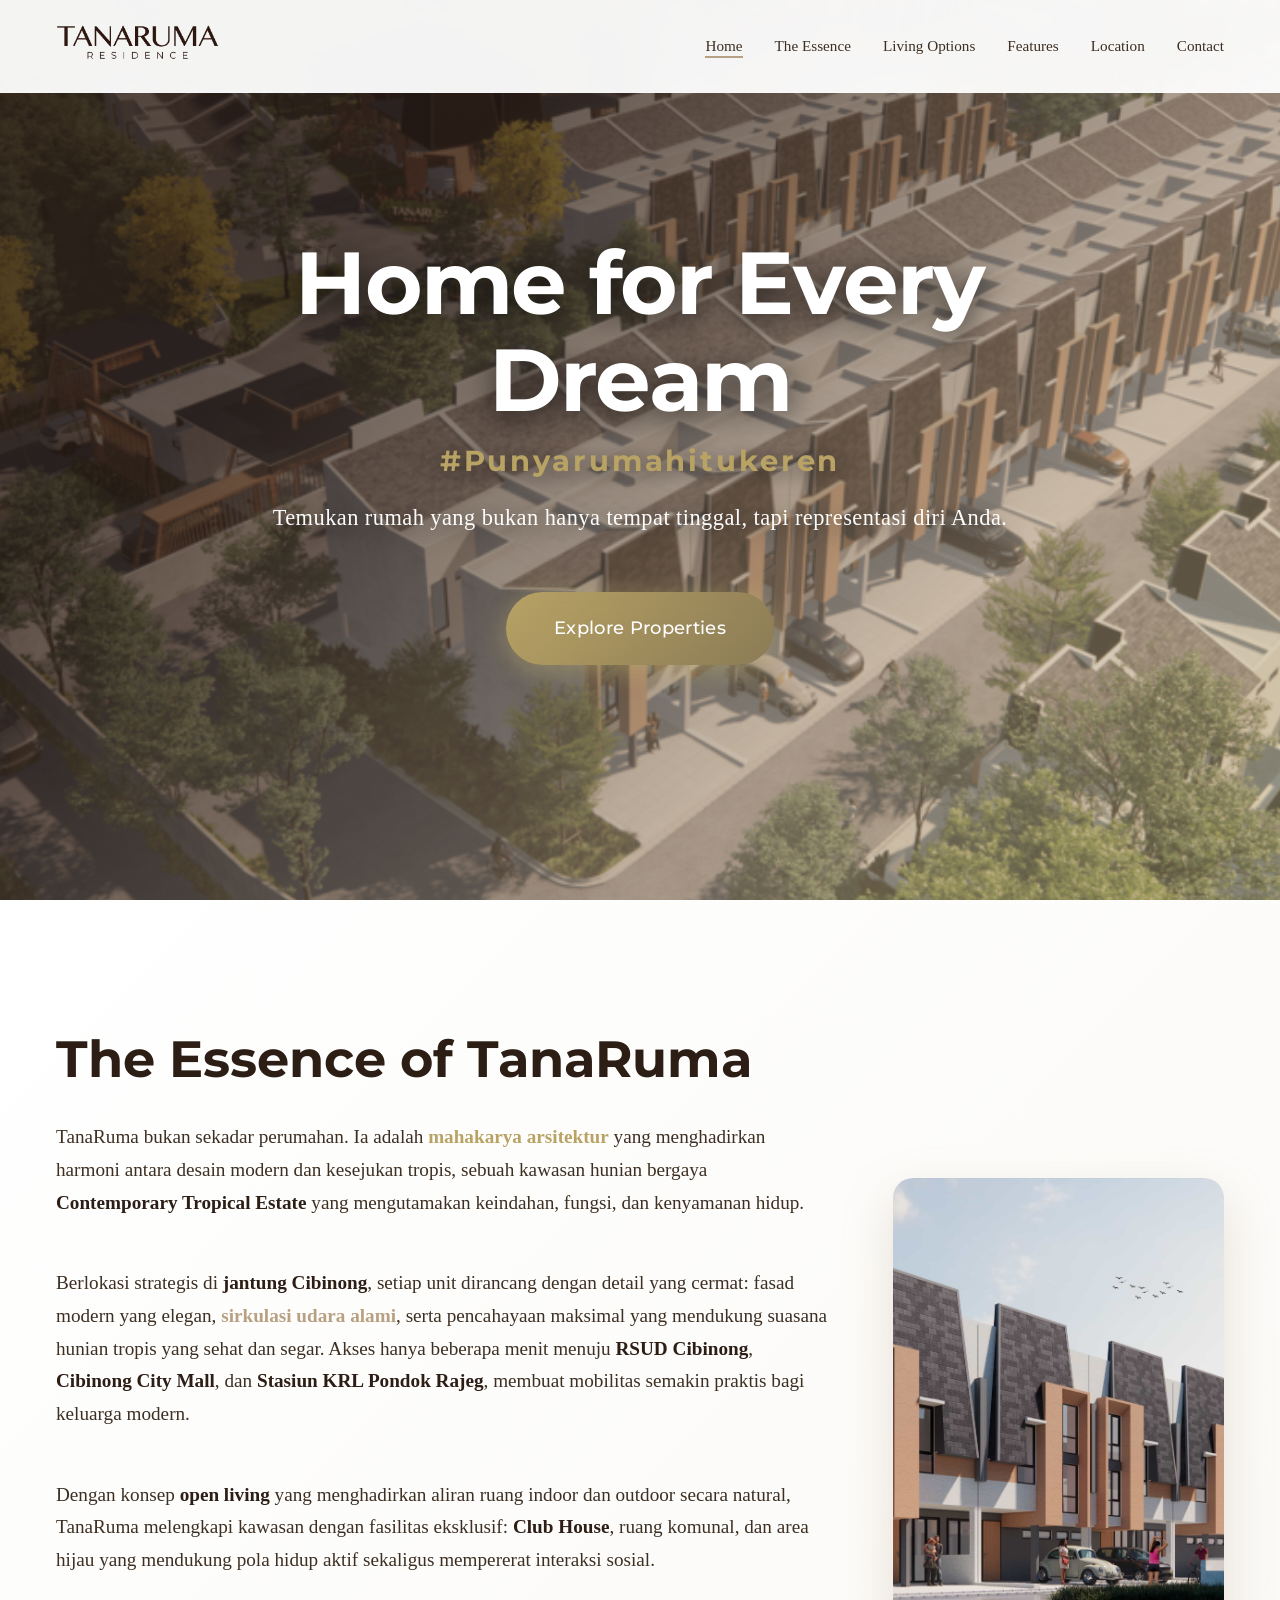
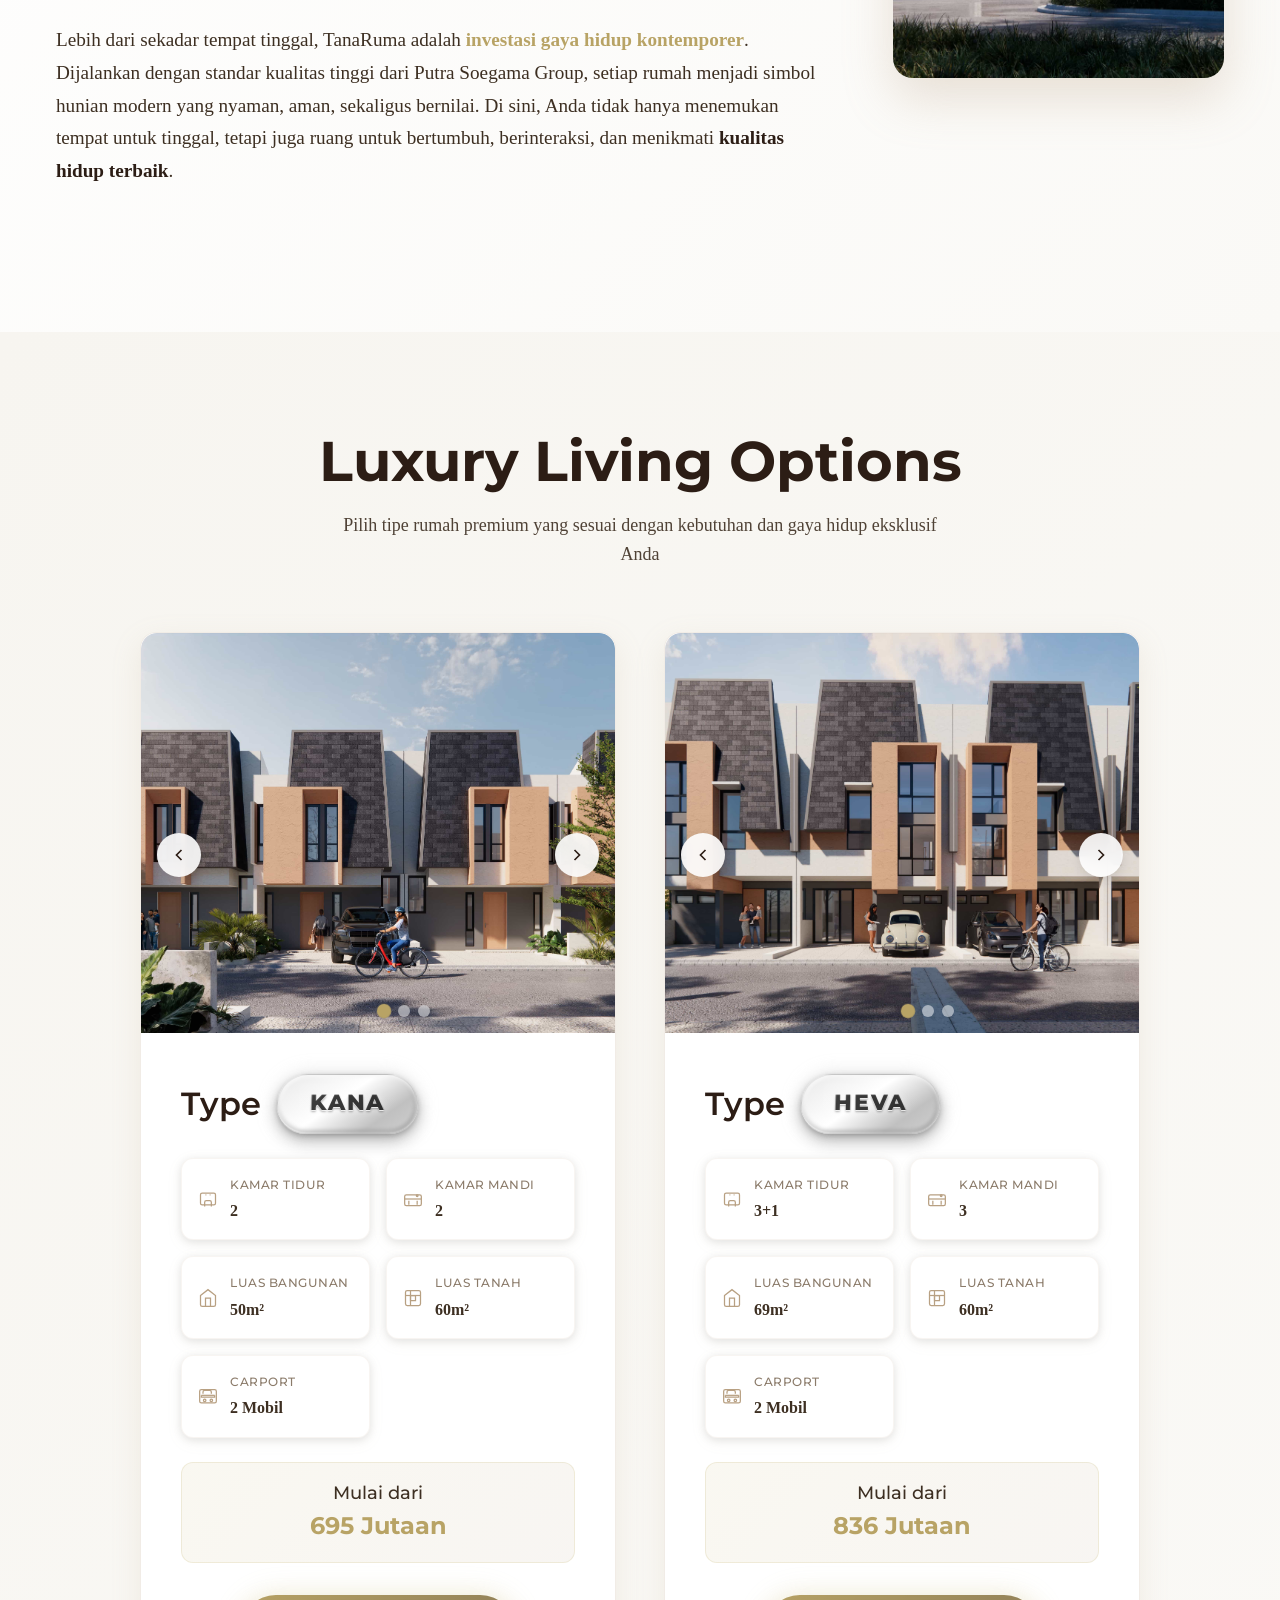
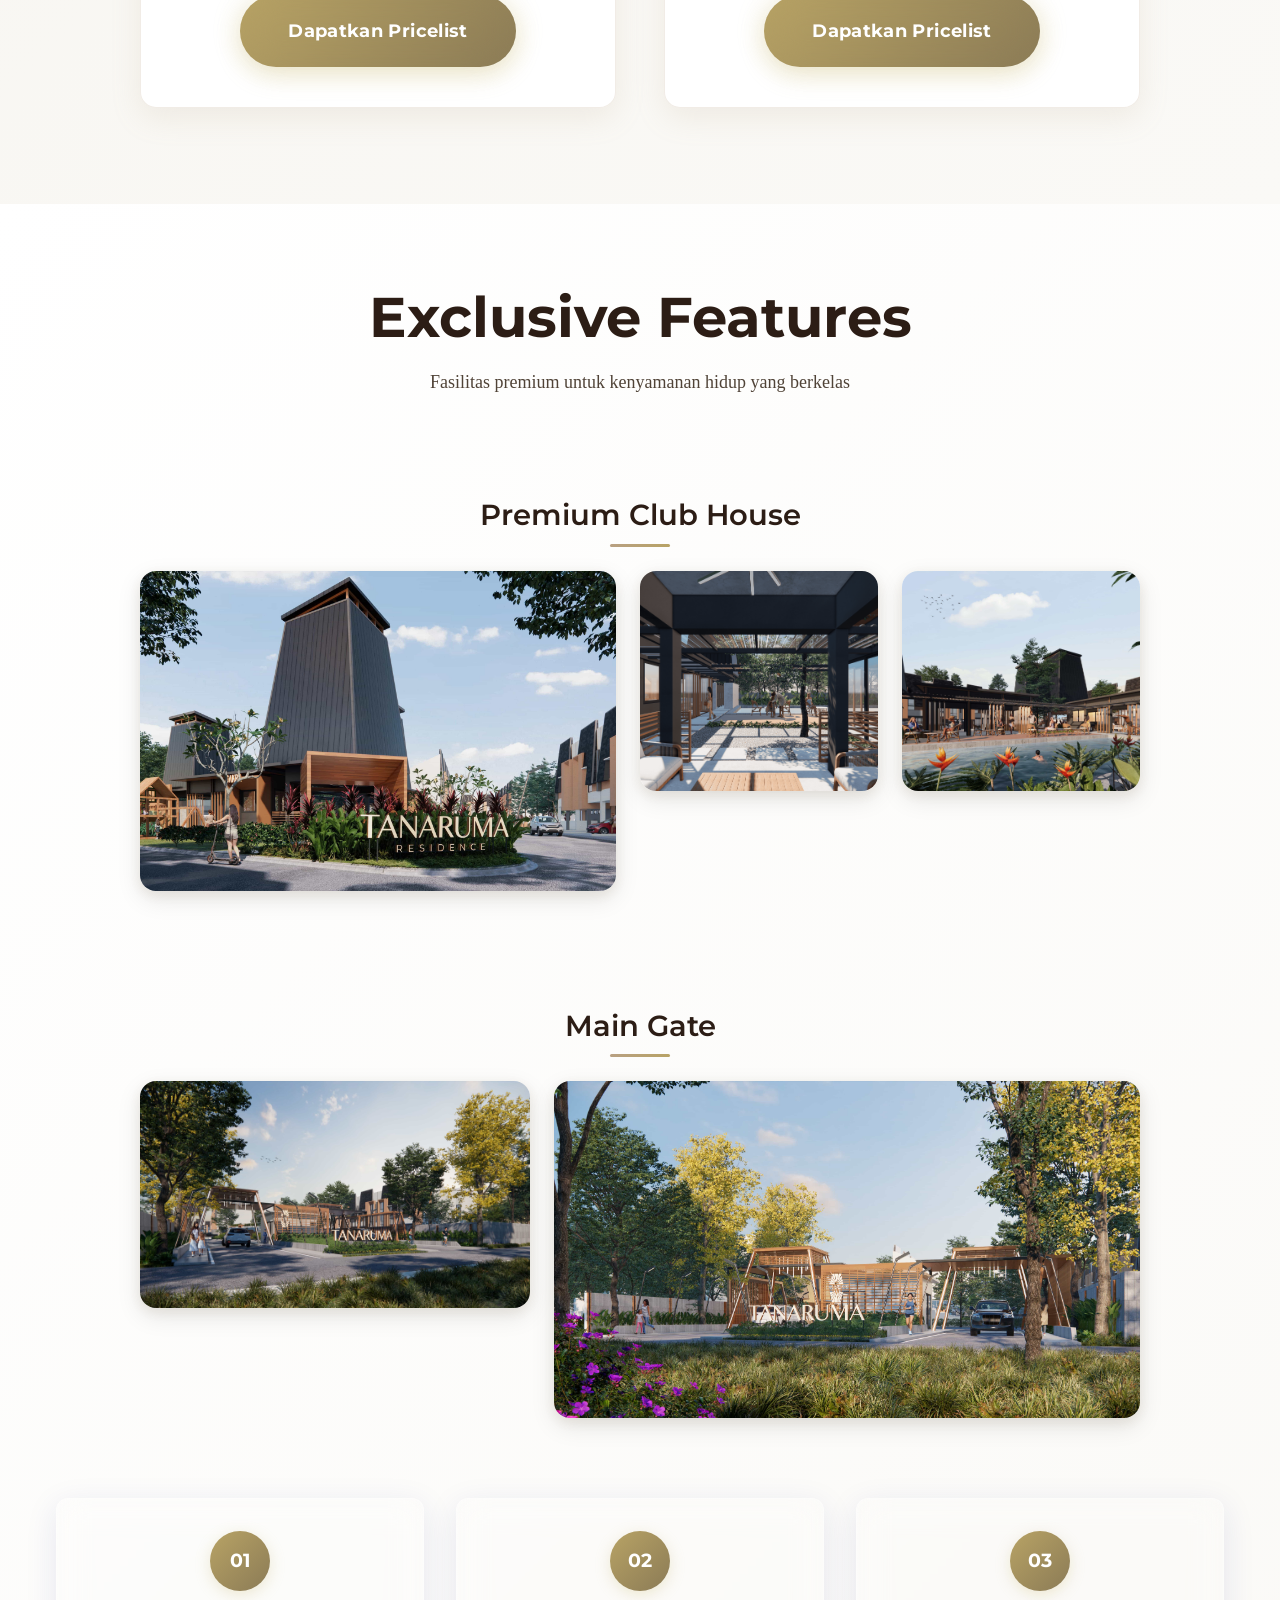
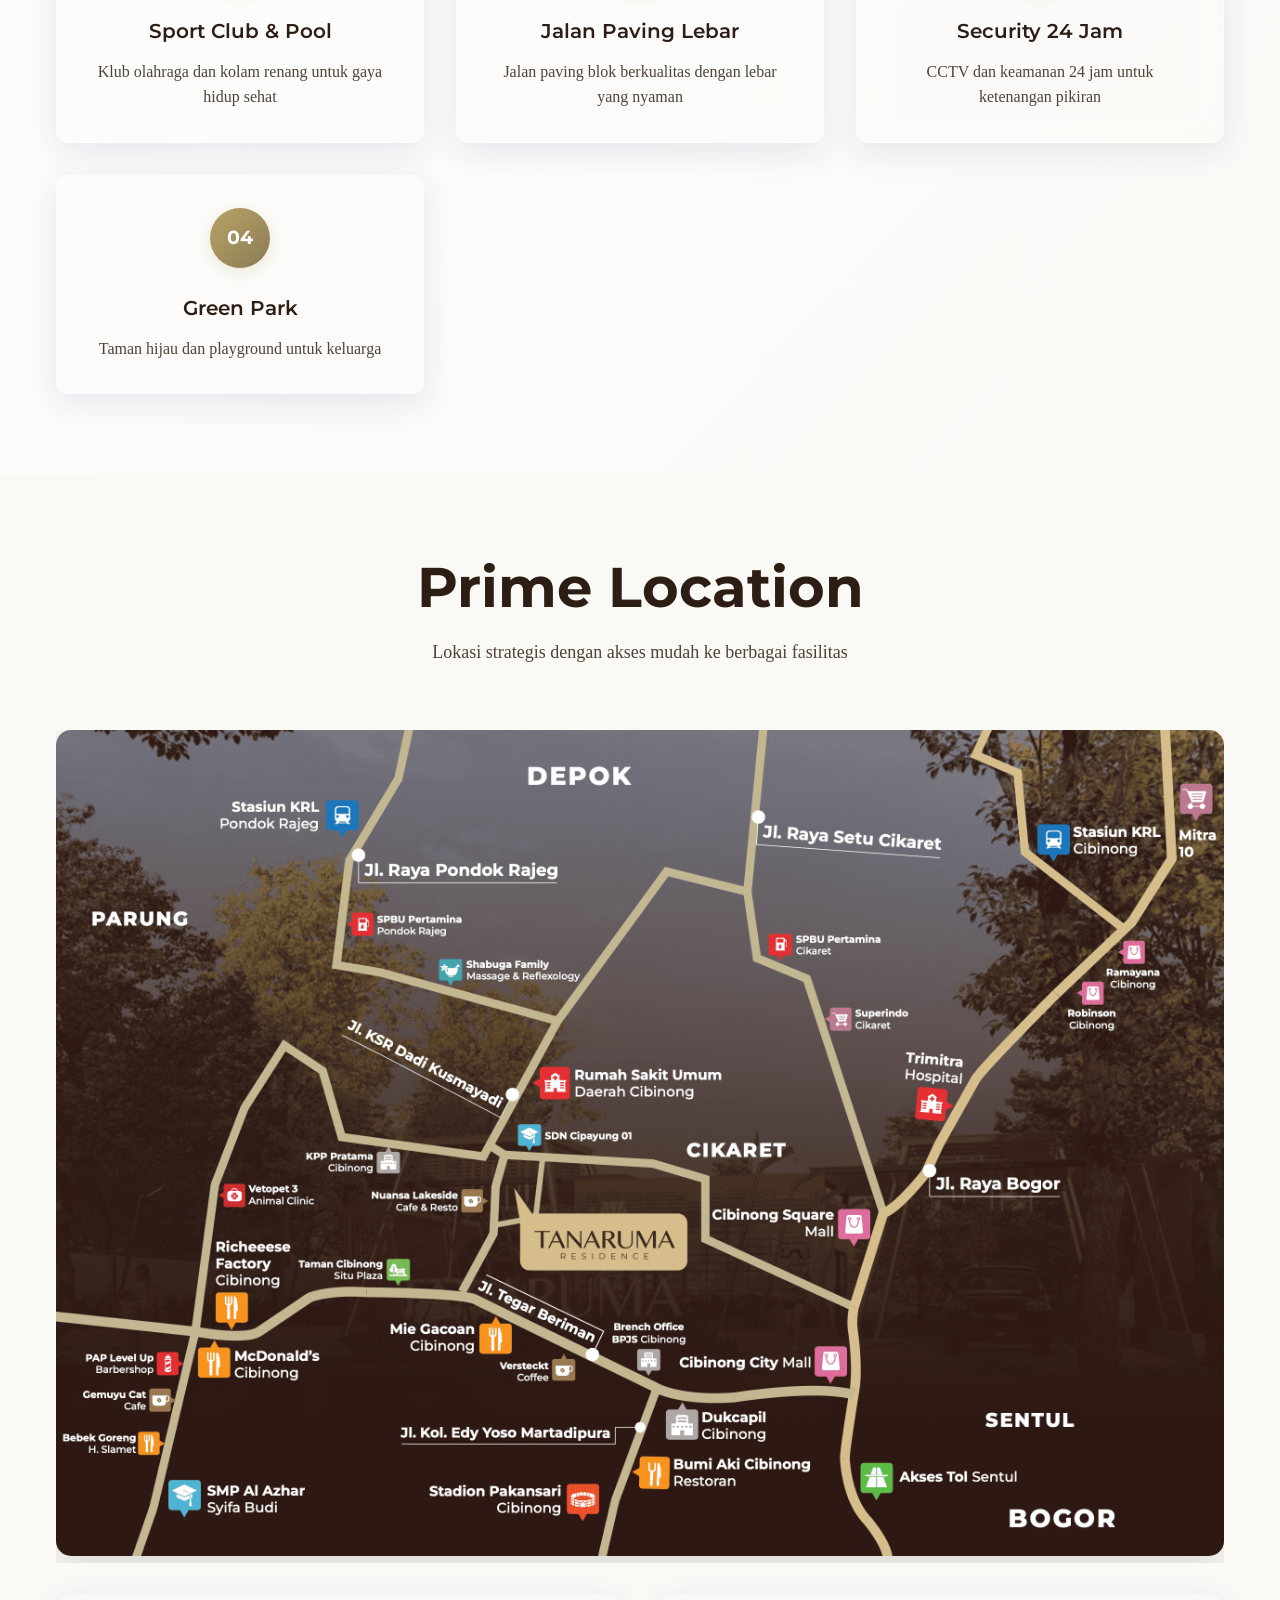
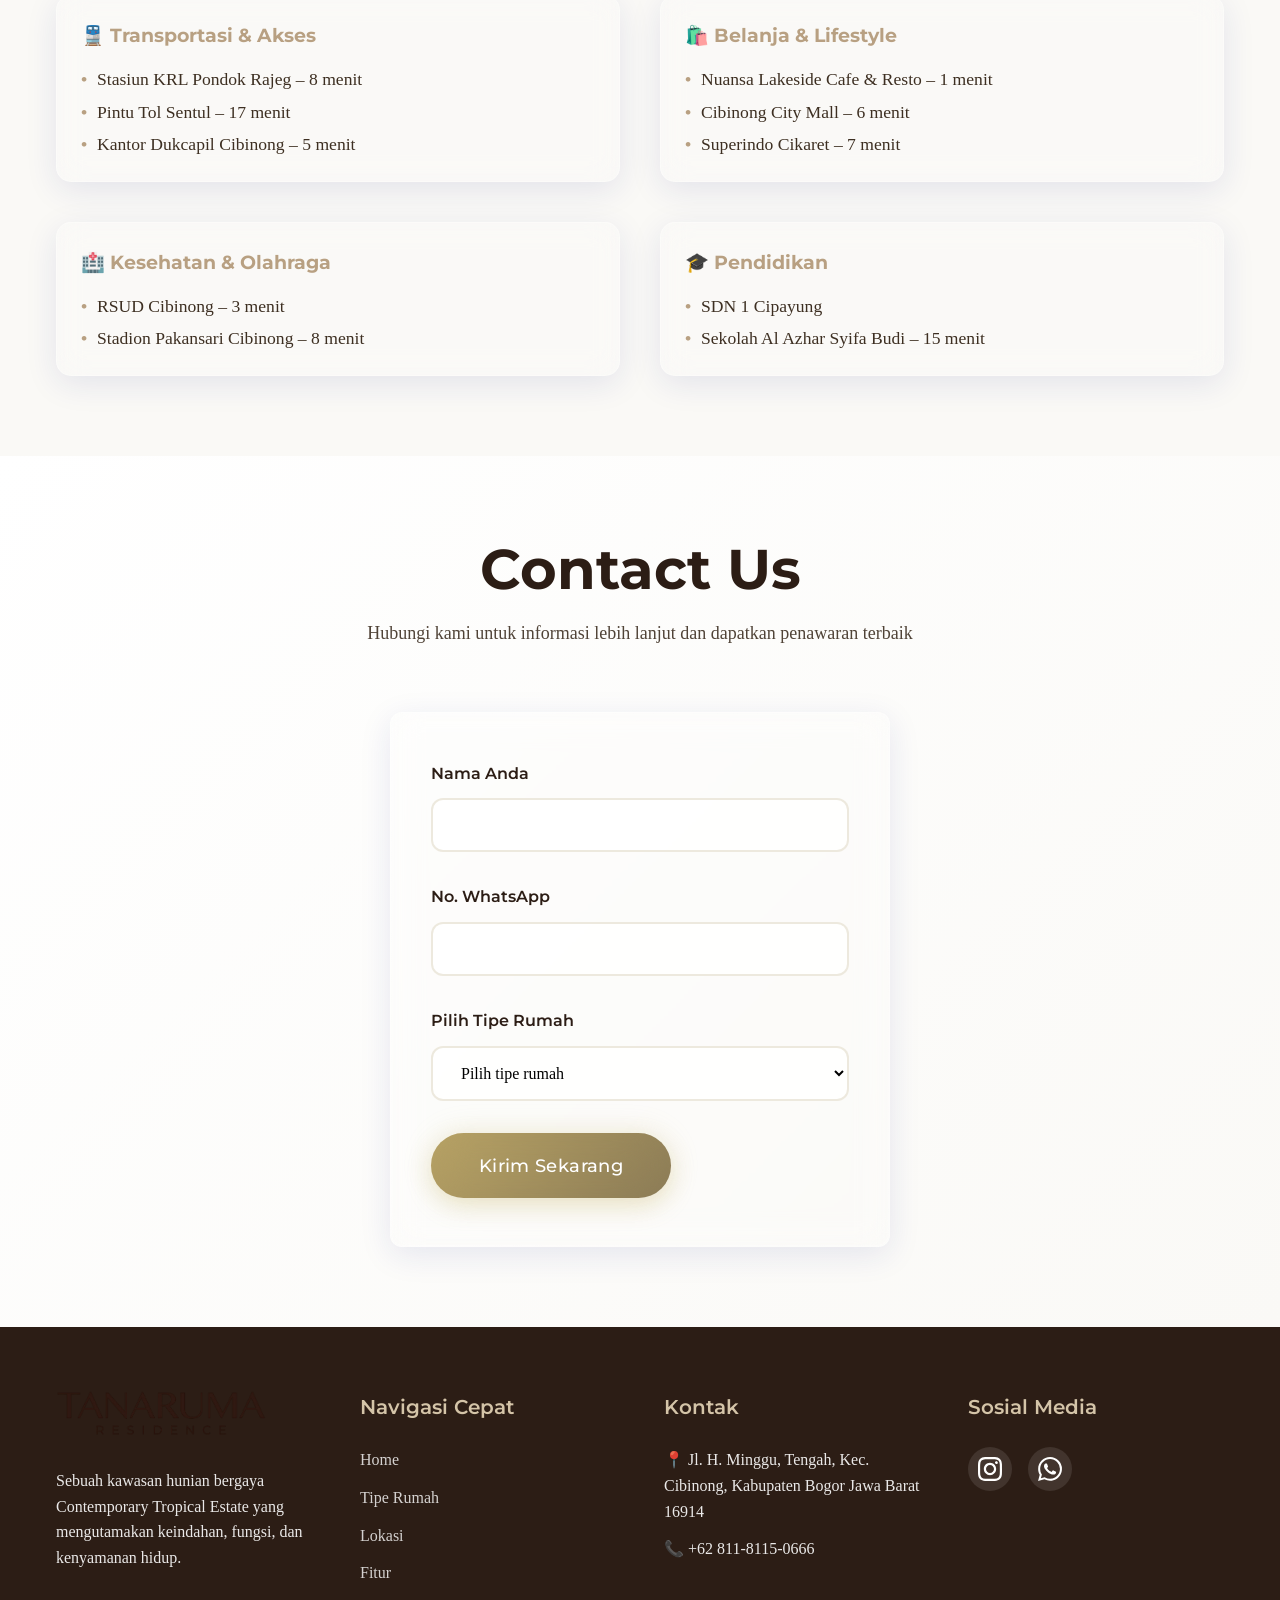
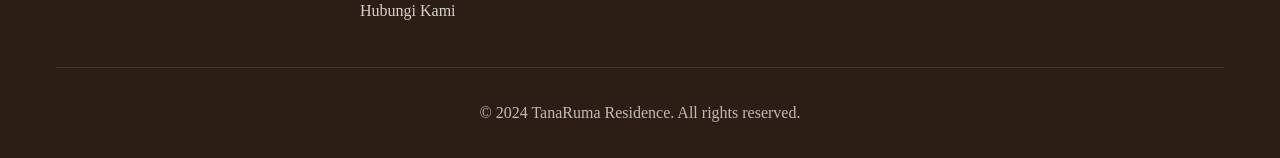
==== commit 6edd1a3a: "Move favicon.ico to assets root for better SEO - Moved favicon.ico from assets/LOGO/ to assets/ - Up" ====
--- a/index.html
+++ b/index.html
@@ -35,7 +35,7 @@
     <link rel="stylesheet" href="styles.css">
     
     <!-- Favicon -->
-    <link rel="icon" href="assets/LOGO/favicon.ico" type="image/x-icon">
+    <link rel="icon" href="assets/favicon.ico" type="image/x-icon">
     
     <!-- Preload logo for loading screen -->
     <link rel="preload" href="assets/LOGO/Tangkapan_Layar_2025-08-07_pukul_16.27.24-removebg-preview.png" as="image">
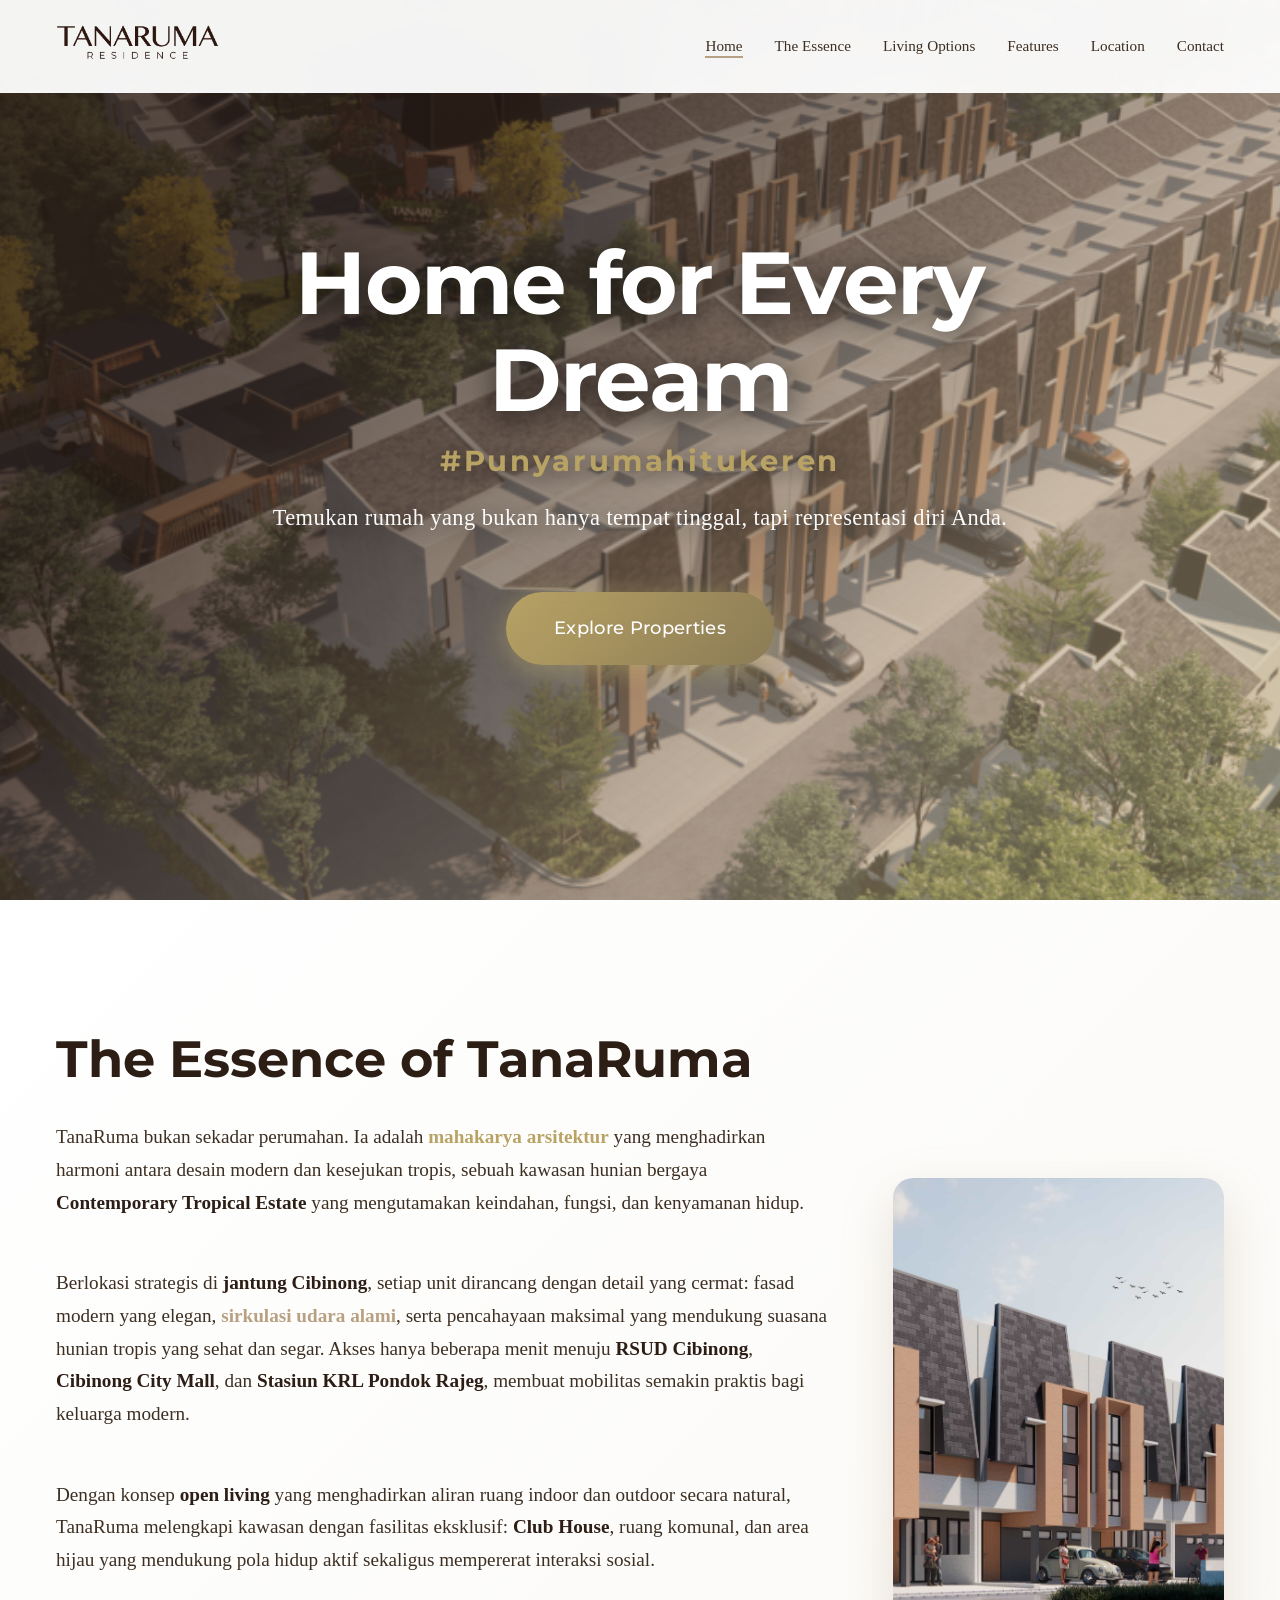
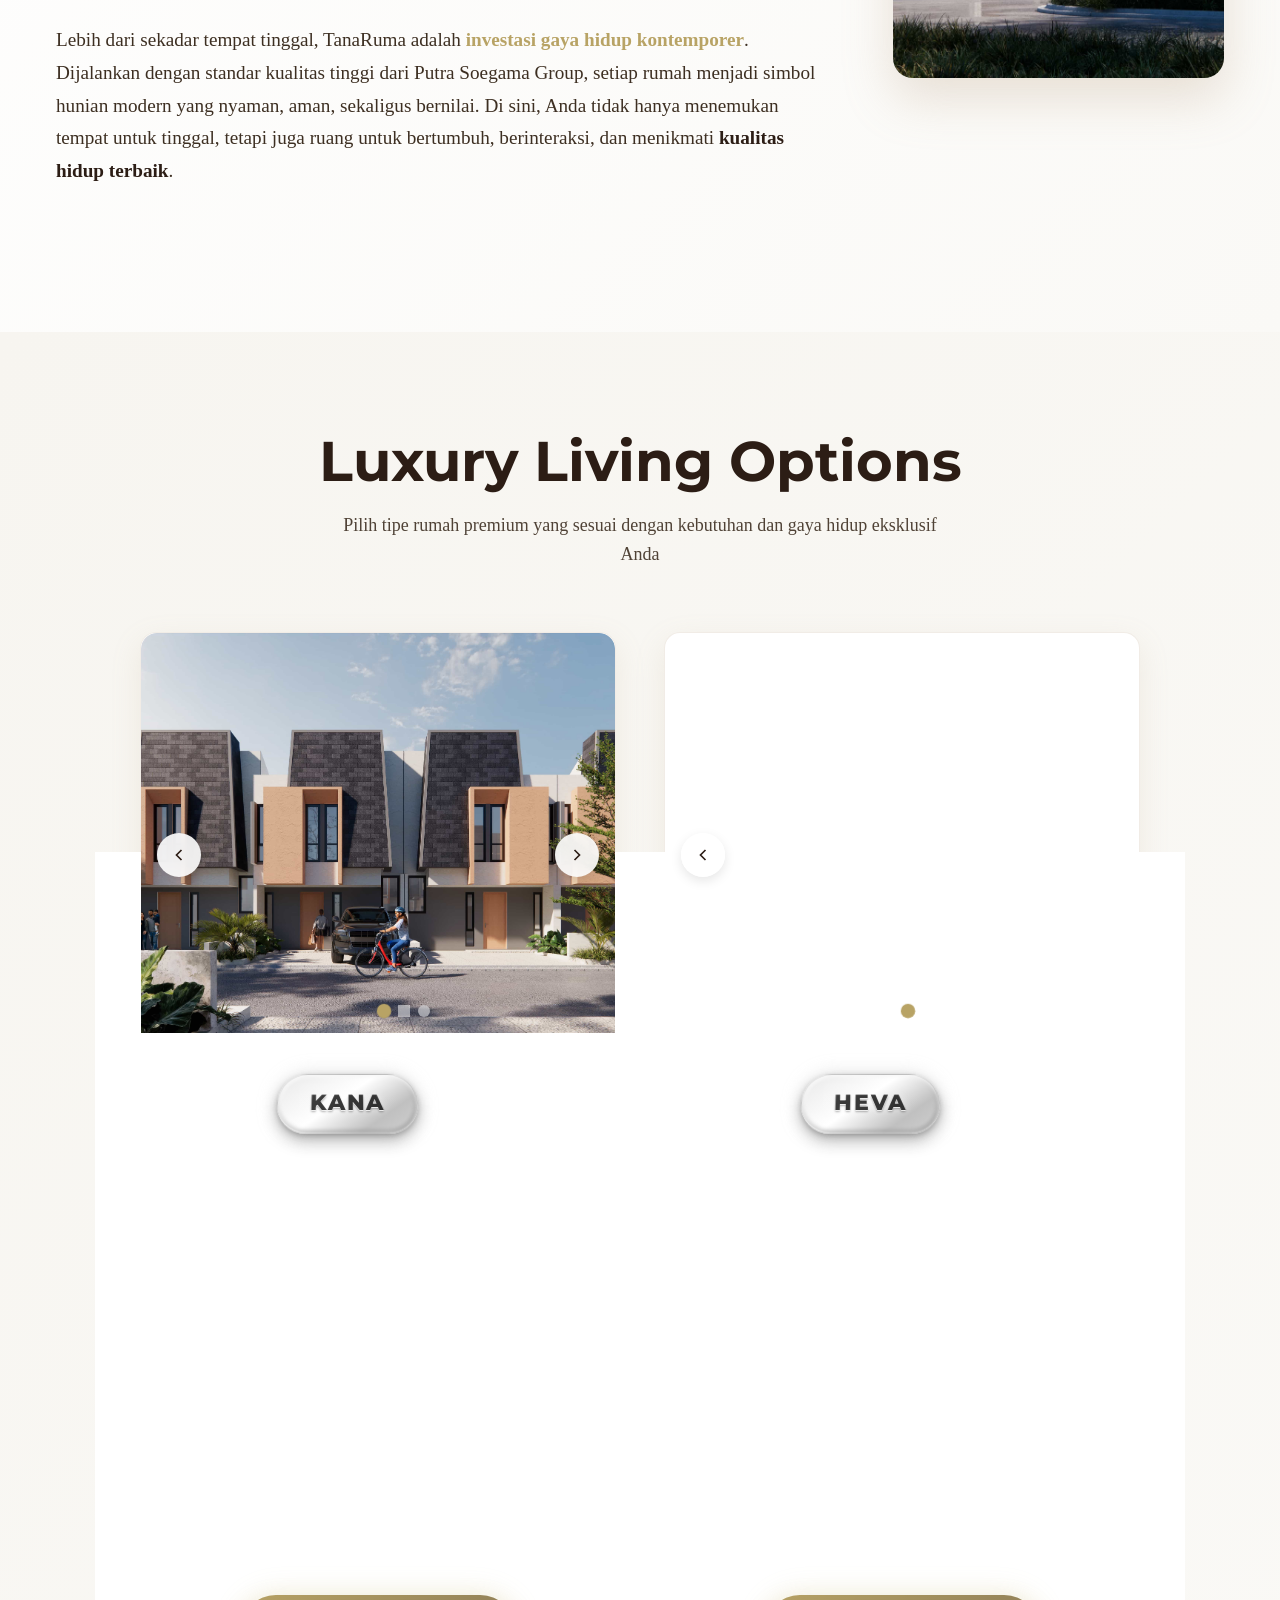
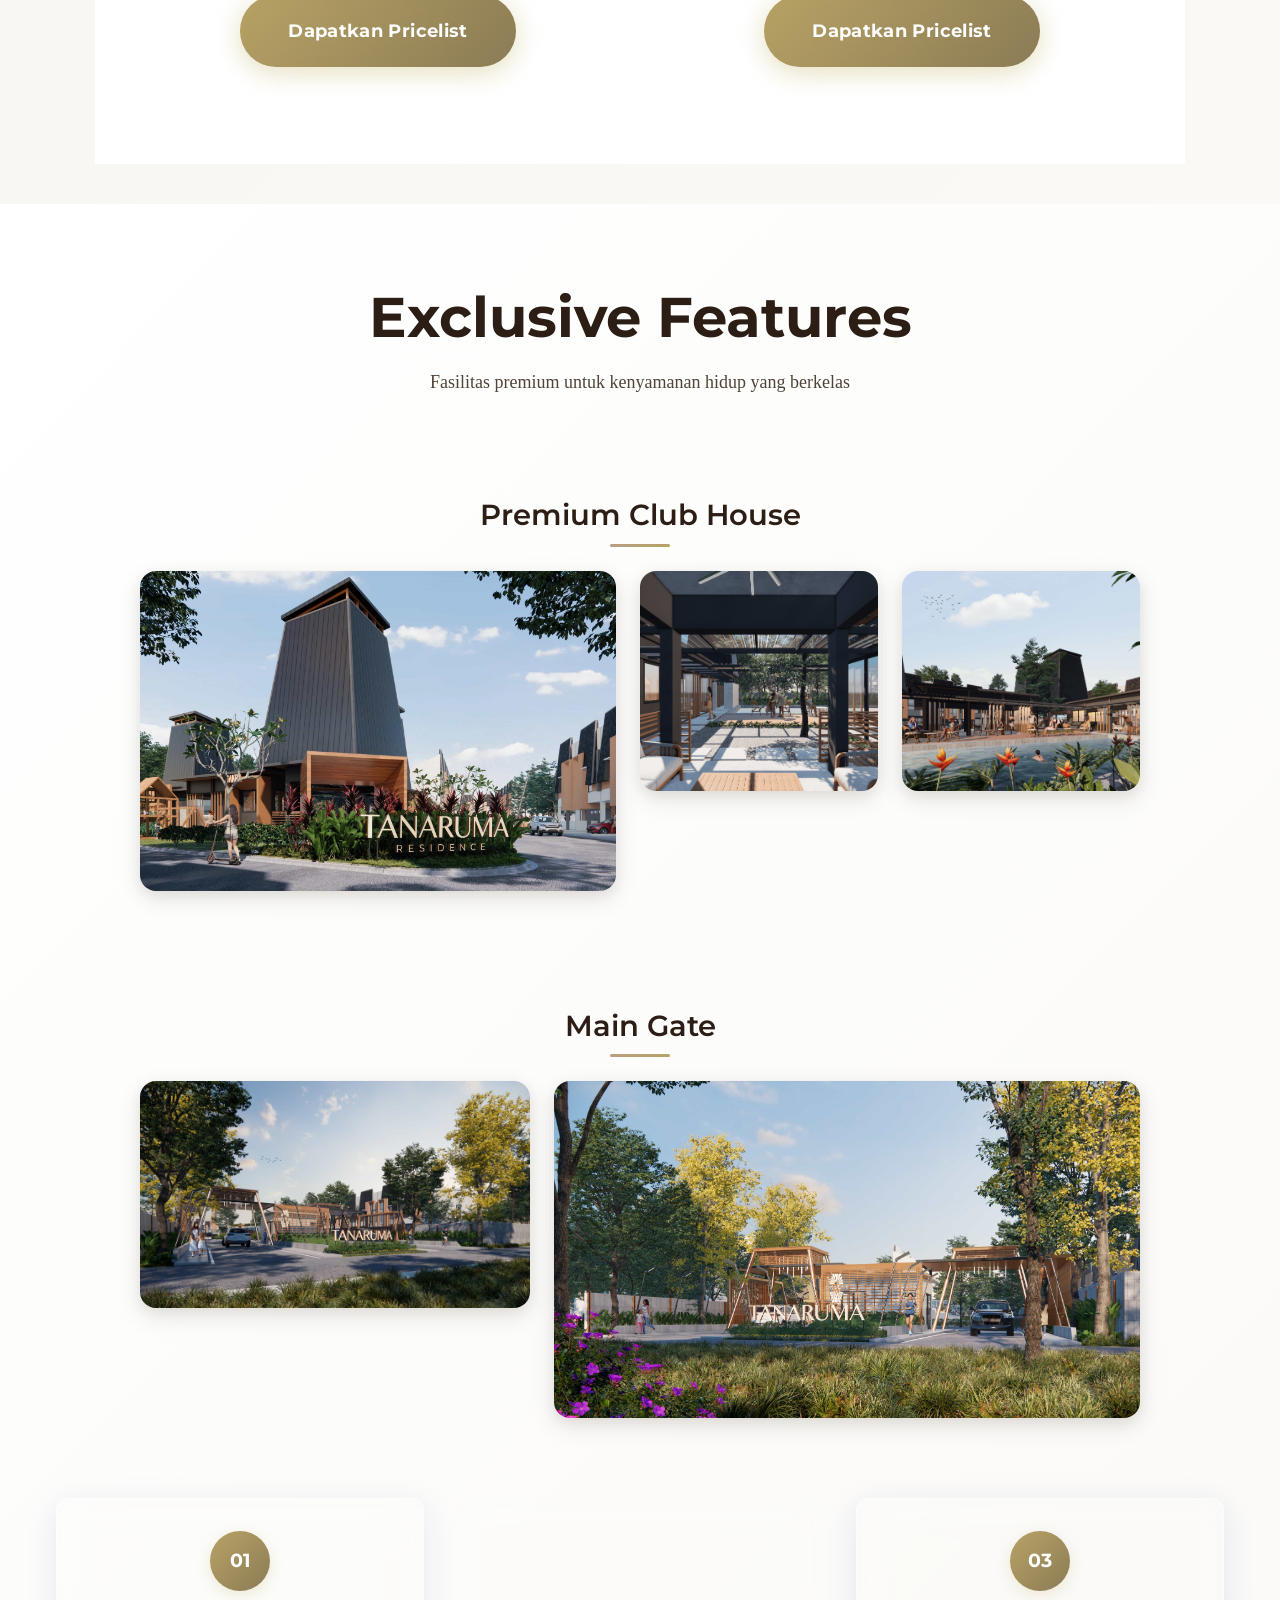
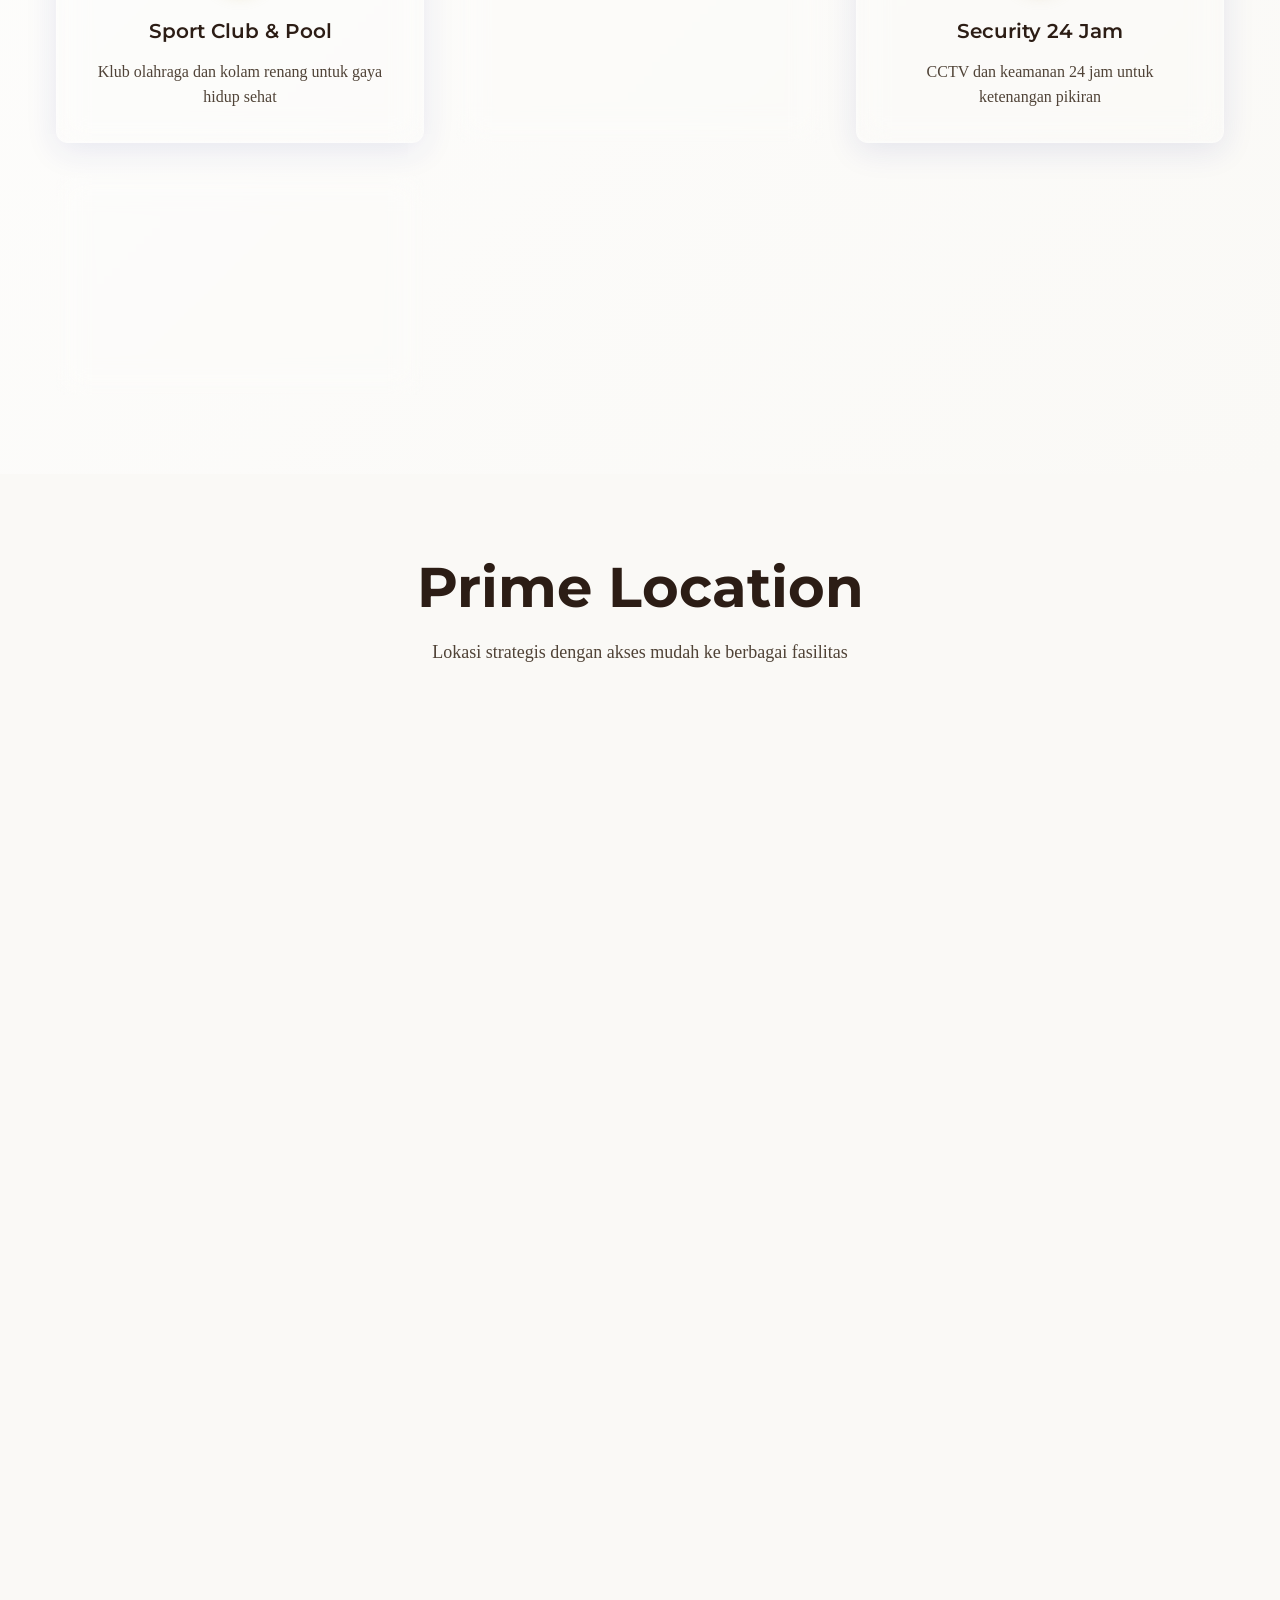
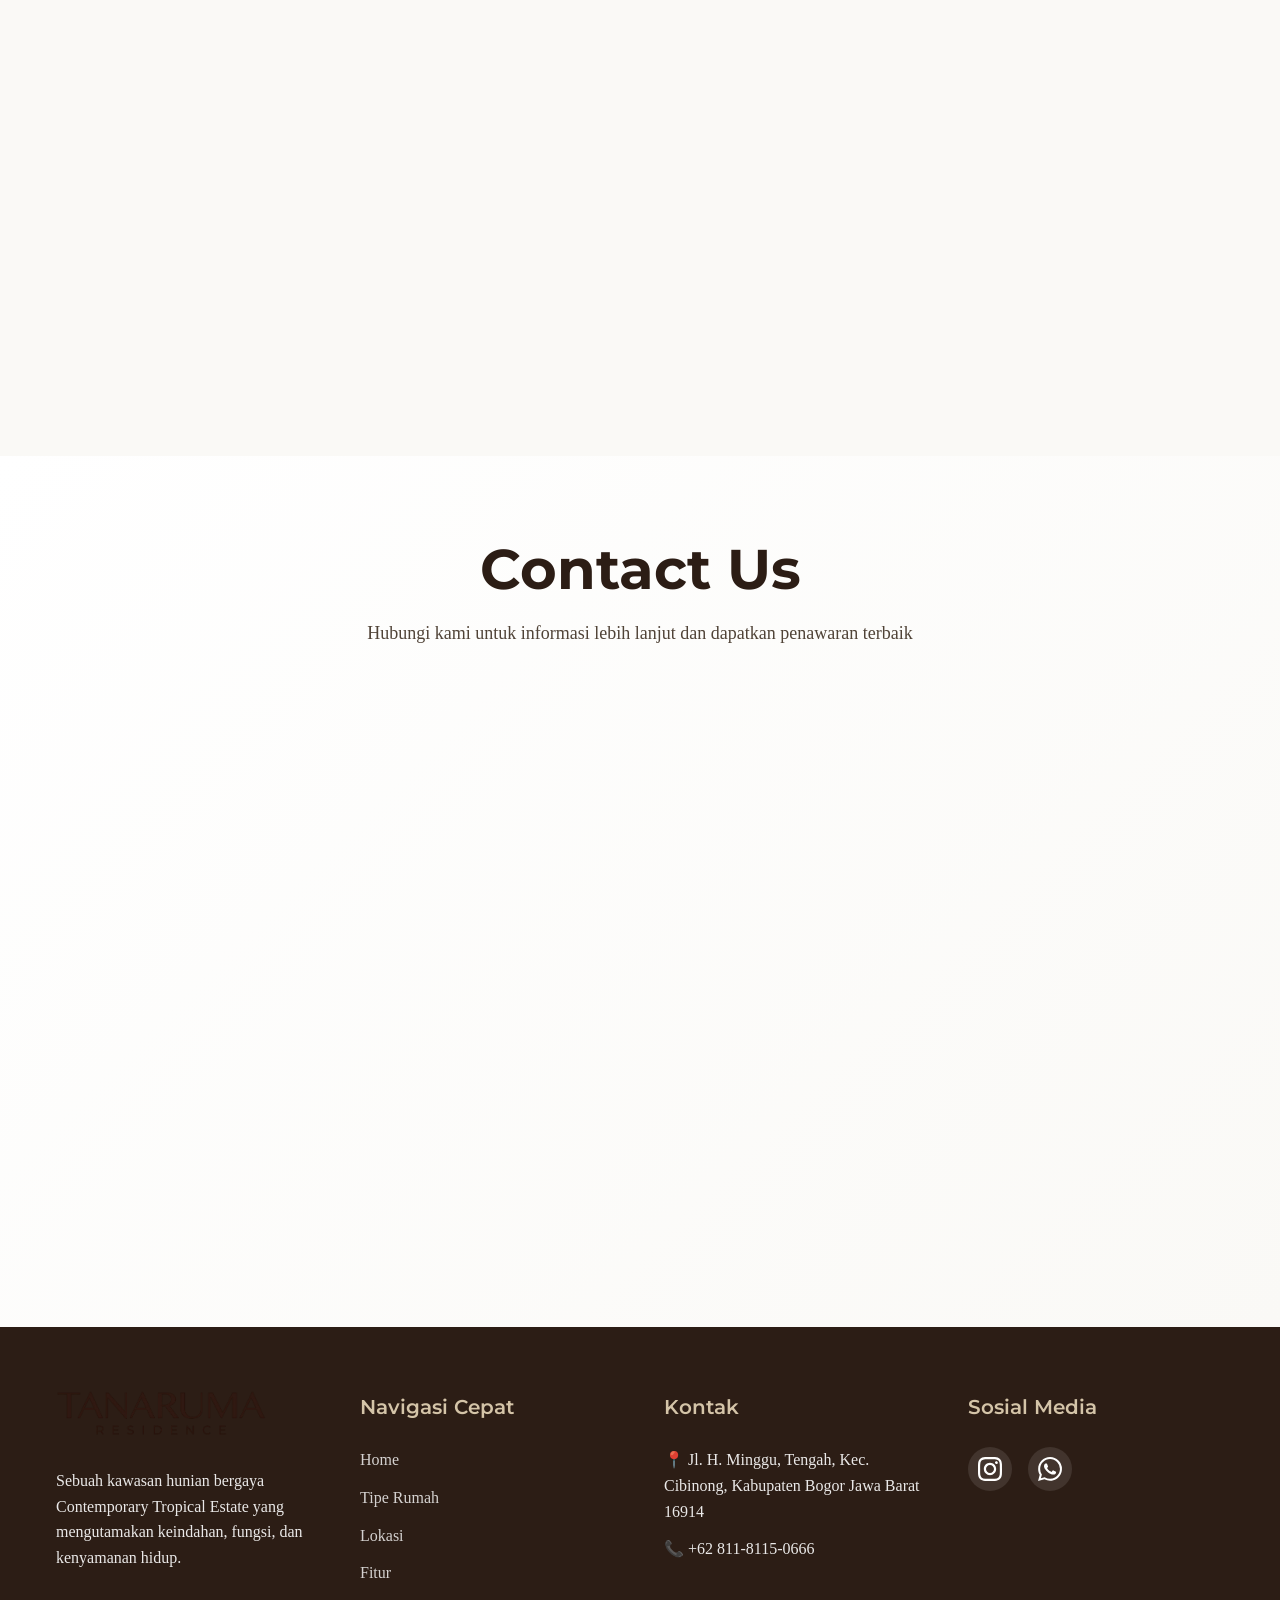
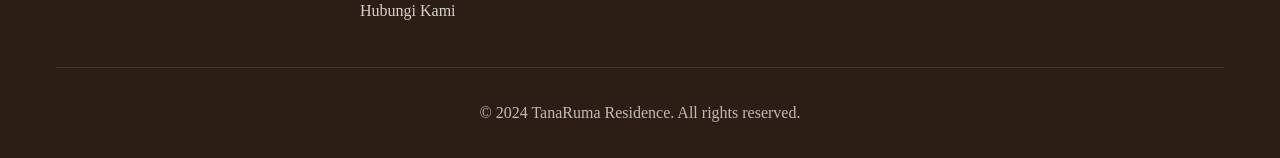
==== commit c06c8863: "Add additional favicon references for better SEO - Added shortcut icon reference for backward compat" ====
--- a/index.html
+++ b/index.html
@@ -36,6 +36,8 @@
     
     <!-- Favicon -->
     <link rel="icon" href="assets/favicon.ico" type="image/x-icon">
+    <link rel="shortcut icon" href="assets/favicon.ico">
+    <link rel="apple-touch-icon" href="assets/favicon.ico">
     
     <!-- Preload logo for loading screen -->
     <link rel="preload" href="assets/LOGO/Tangkapan_Layar_2025-08-07_pukul_16.27.24-removebg-preview.png" as="image">
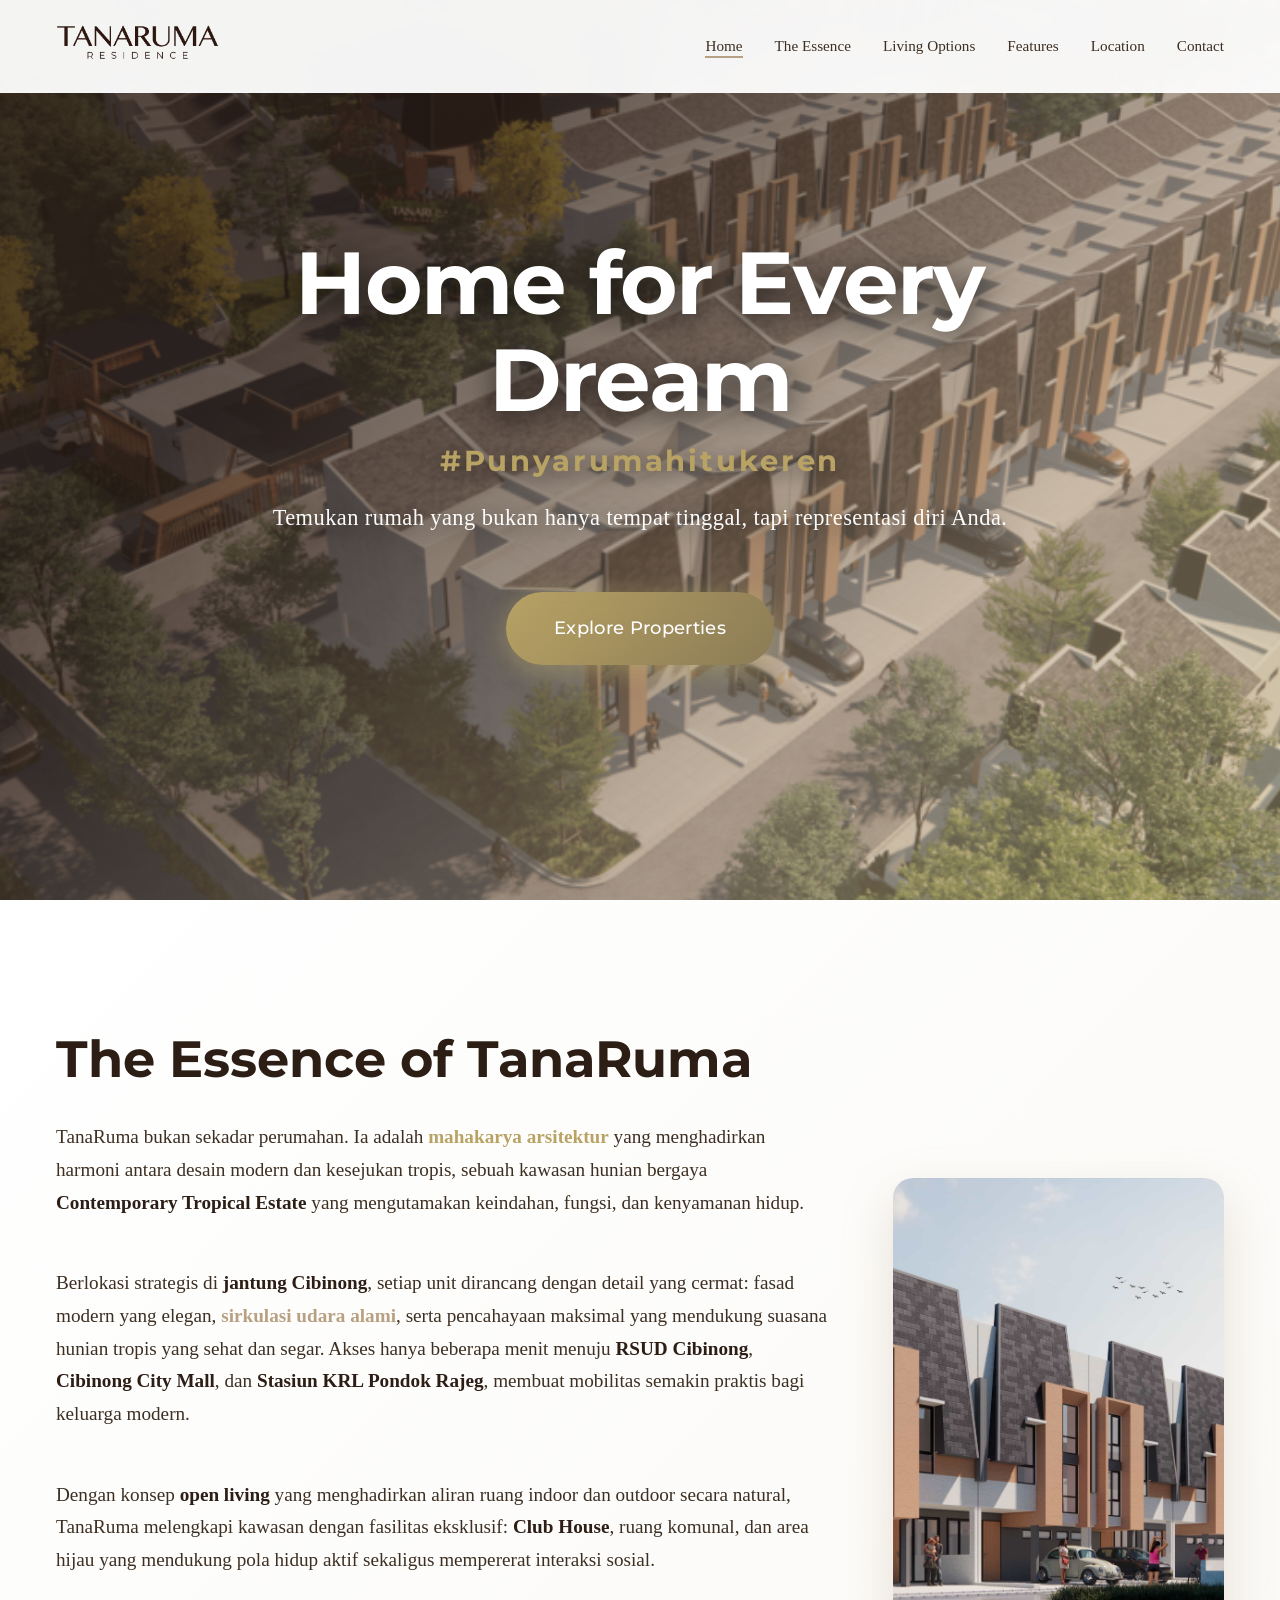
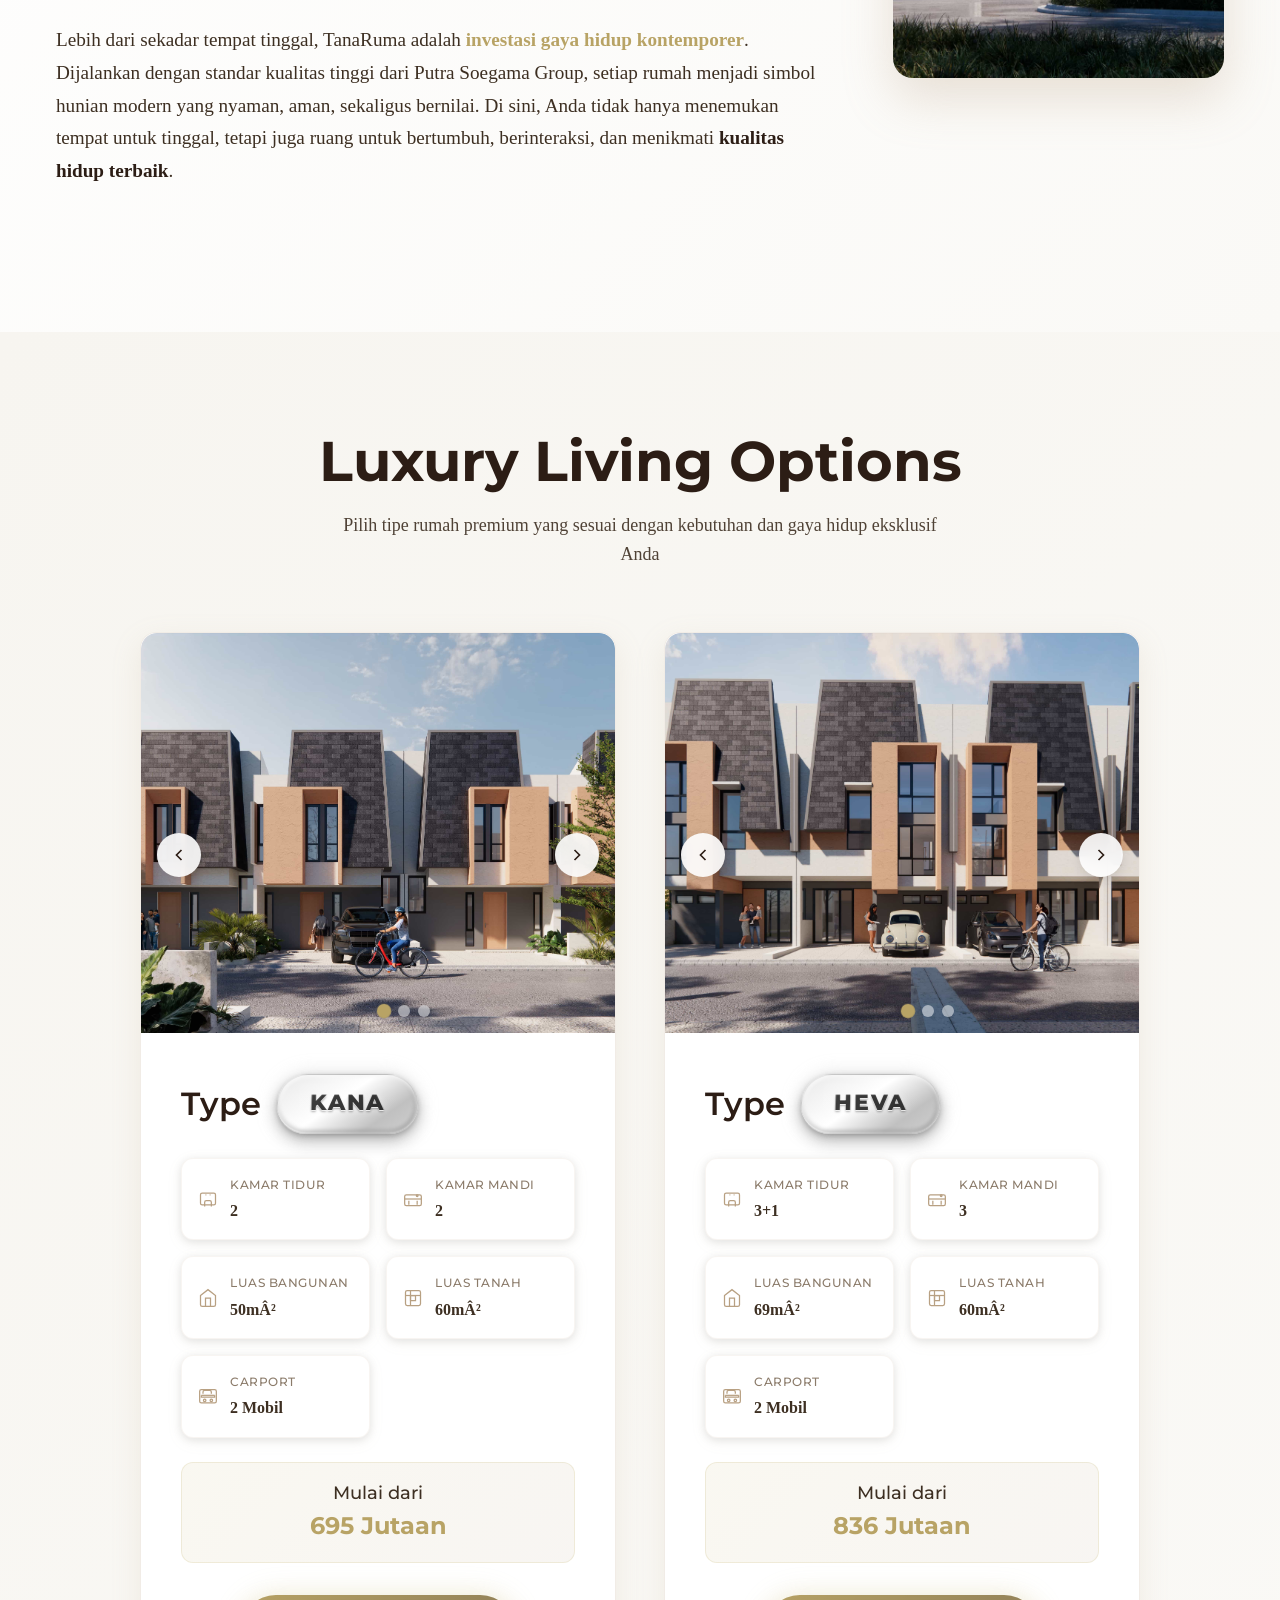
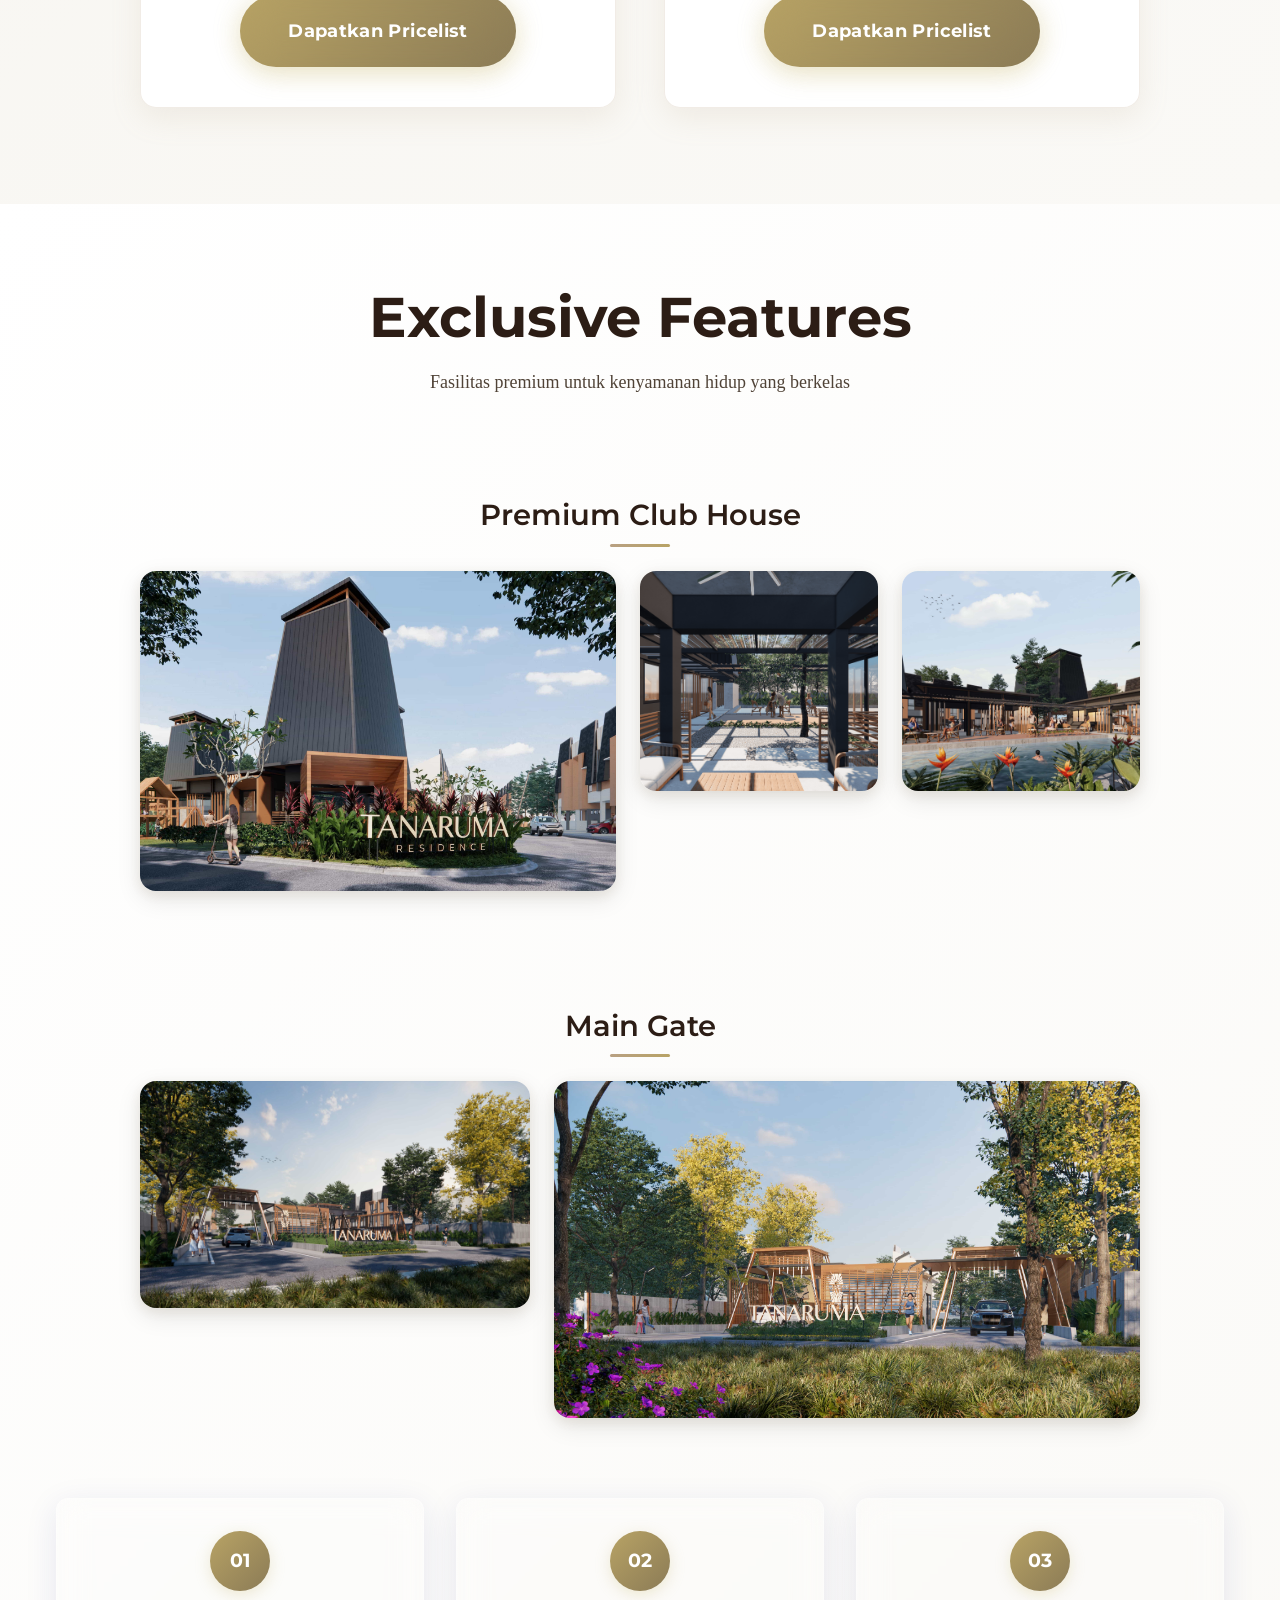
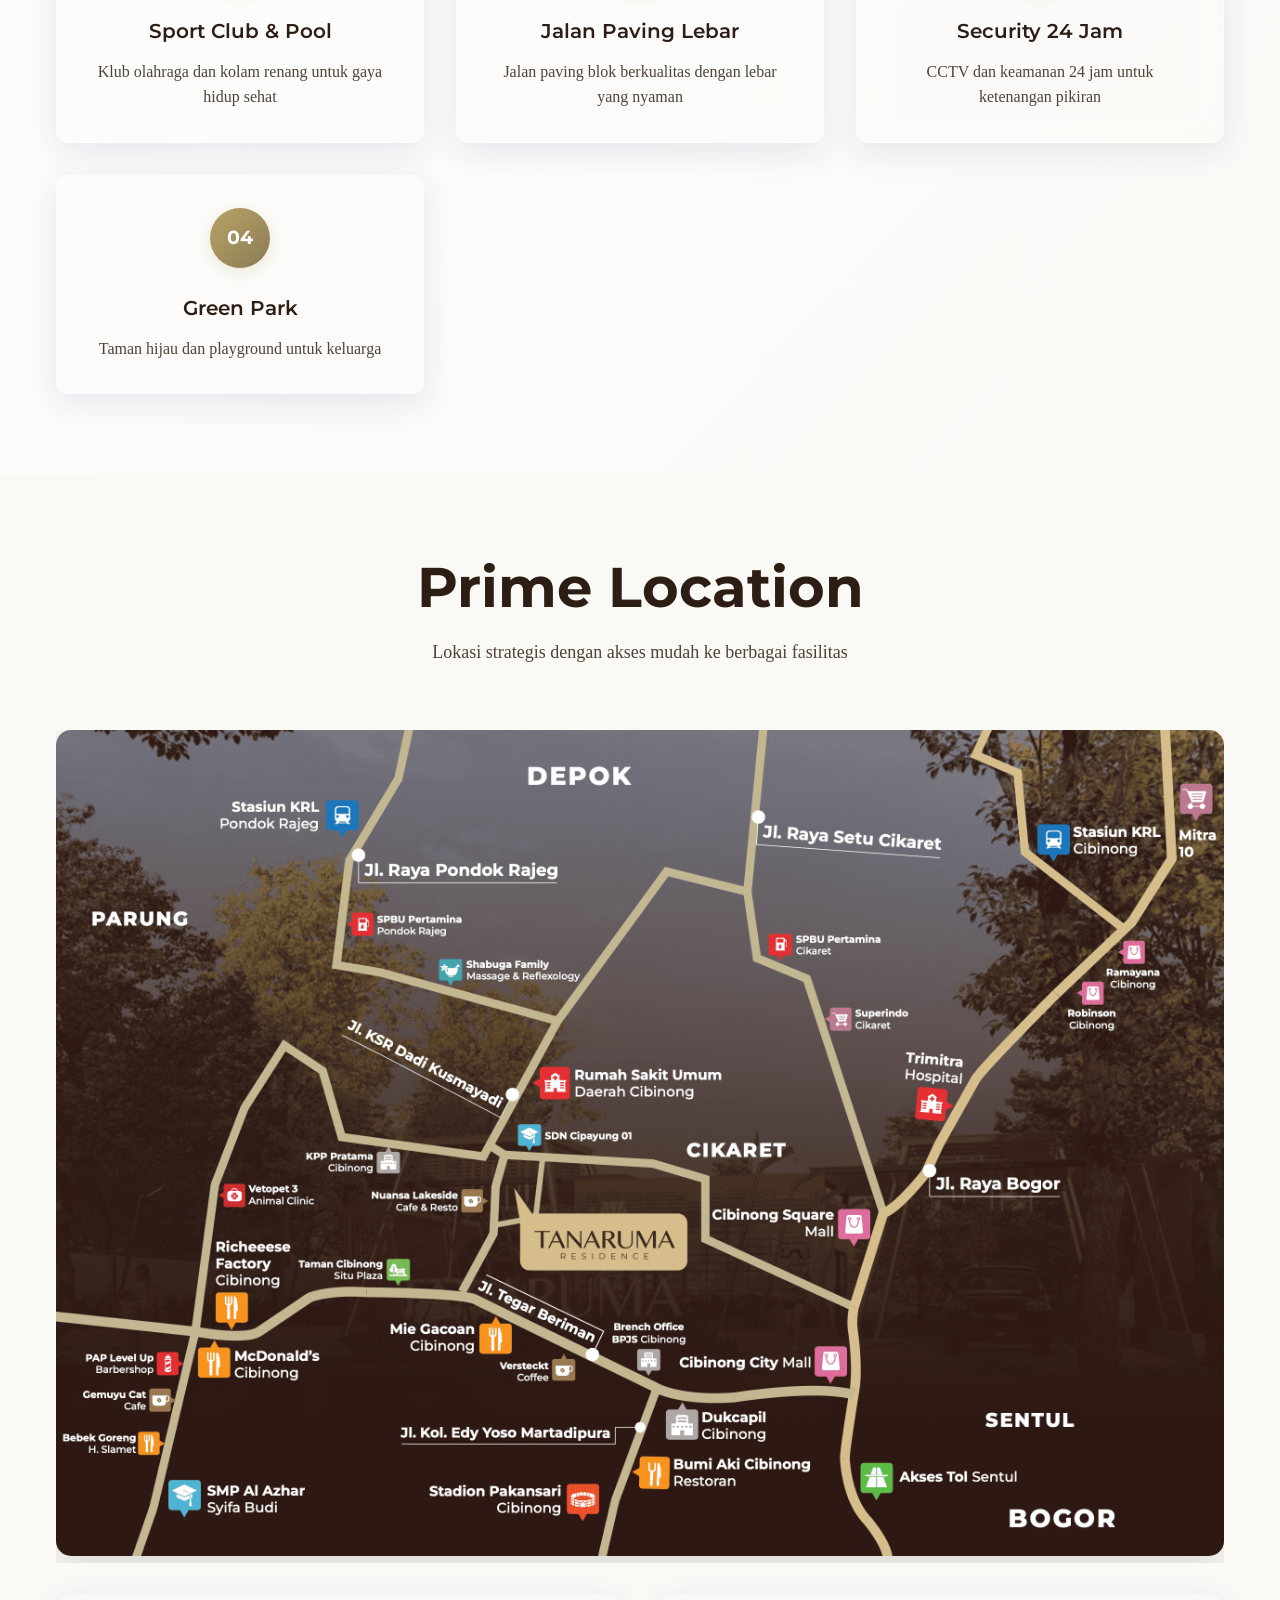
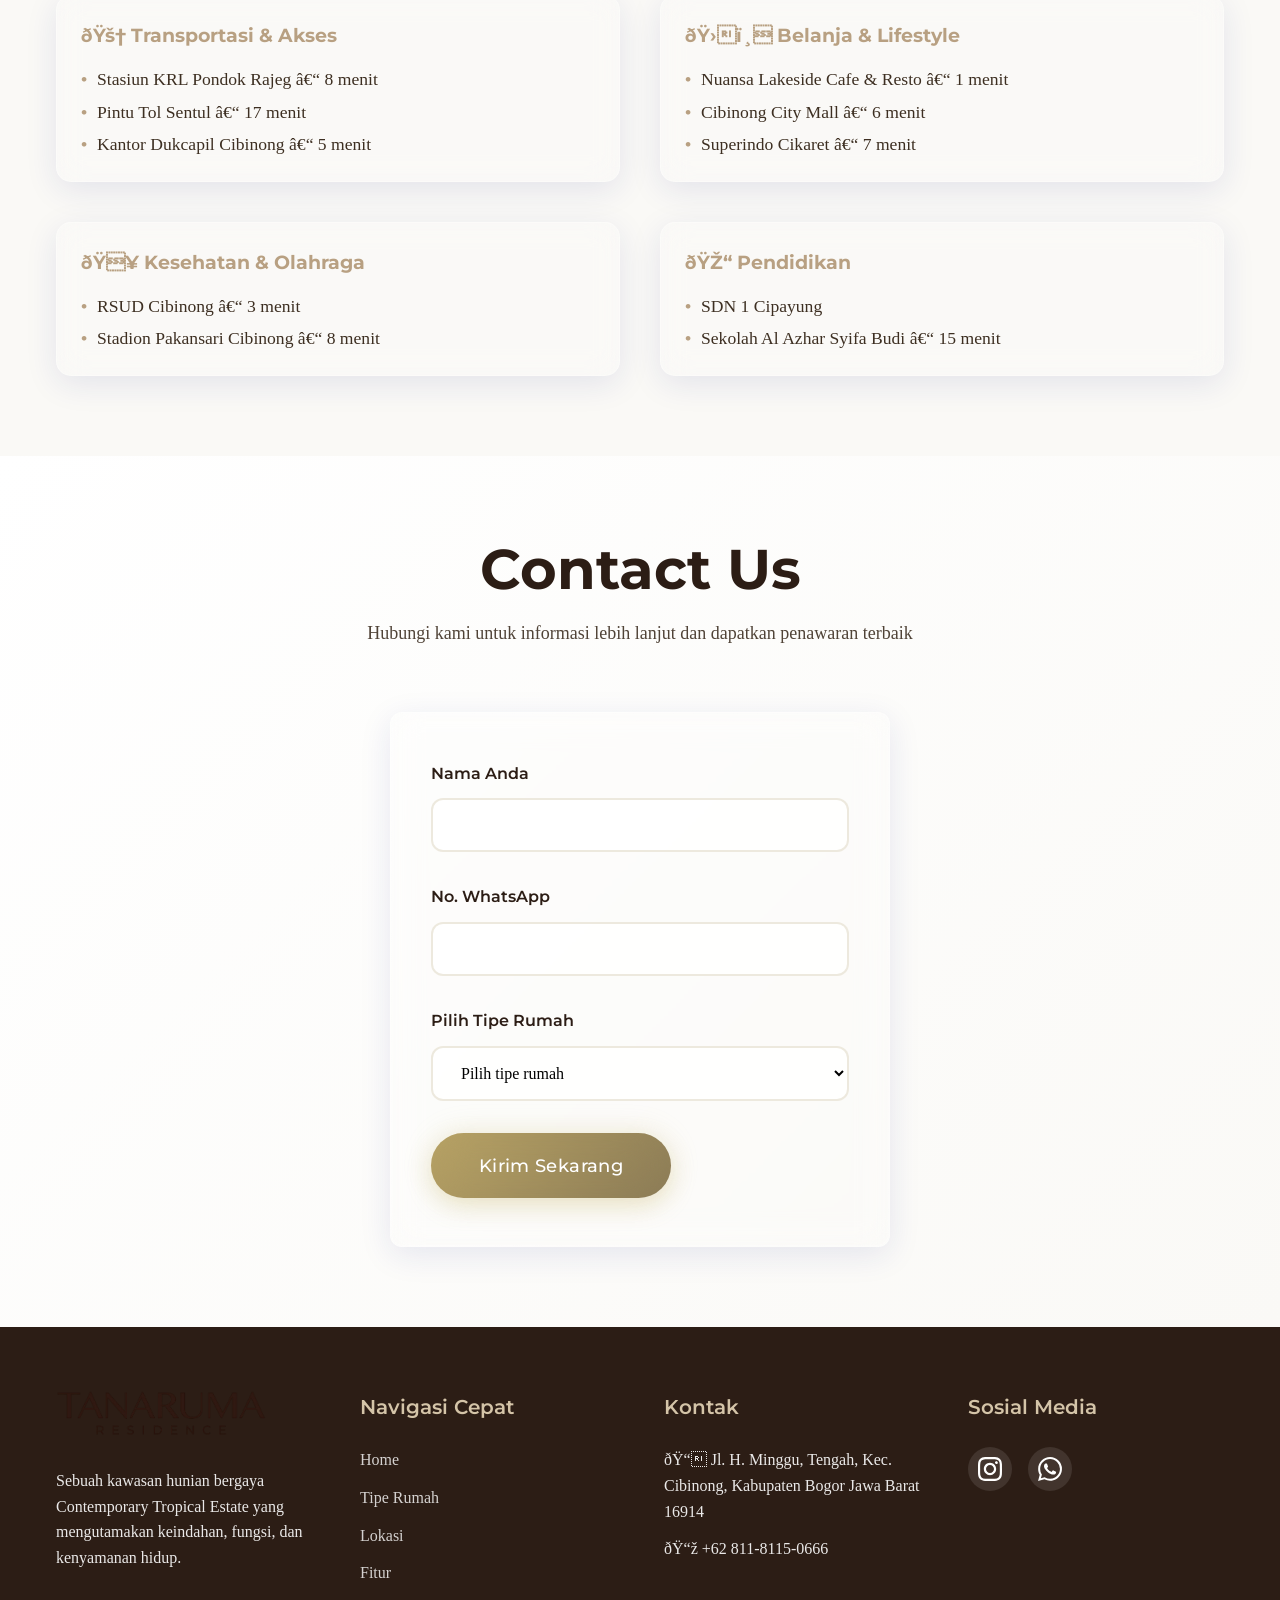
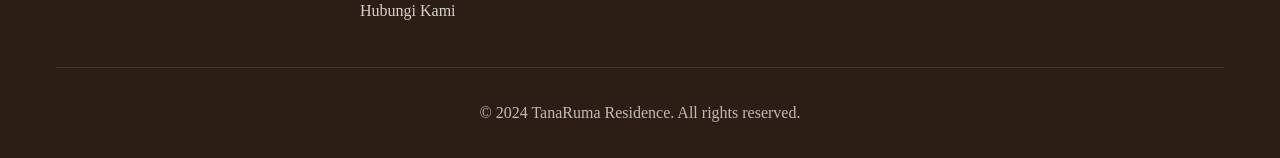
==== commit d2564ed8: "Implement Facebook Pixel tracking with custom events - Add Facebook Pixel base code (ID: 11071385604" ====
--- a/index.html
+++ b/index.html
@@ -17,6 +17,29 @@
       gtag('js', new Date());
       gtag('config', 'G-3FDTD798RG');
     </script>
+    
+    <!-- Facebook Pixel Code -->
+    <script>
+    !function(f,b,e,v,n,t,s)
+    {if(f.fbq)return;n=f.fbq=function(){n.callMethod?
+    n.callMethod.apply(n,arguments):n.queue.push(arguments)};
+    if(!f._fbq)f._fbq=n;n.push=n;n.loaded=!0;n.version='2.0';
+    n.queue=[];t=b.createElement(e);t.async=!0;
+    t.src=v;s=b.getElementsByTagName(e)[0];
+    s.parentNode.insertBefore(t,s)}(window, document,'script',
+    'https://connect.facebook.net/en_US/fbevents.js');
+    fbq('init', '1107138560461211');
+    fbq('track', 'PageView');
+    
+    // Track LPV TR event when page loads
+    window.addEventListener('load', function() {
+        fbq('trackCustom', 'LPV TR');
+    });
+    </script>
+    <noscript><img height="1" width="1" style="display:none"
+    src="https://www.facebook.com/tr?id=1107138560461211&ev=PageView&noscript=1"
+    /></noscript>
+    <!-- End Facebook Pixel Code -->
     
     <meta charset="UTF-8">
     <meta name="viewport" content="width=device-width, initial-scale=1.0">
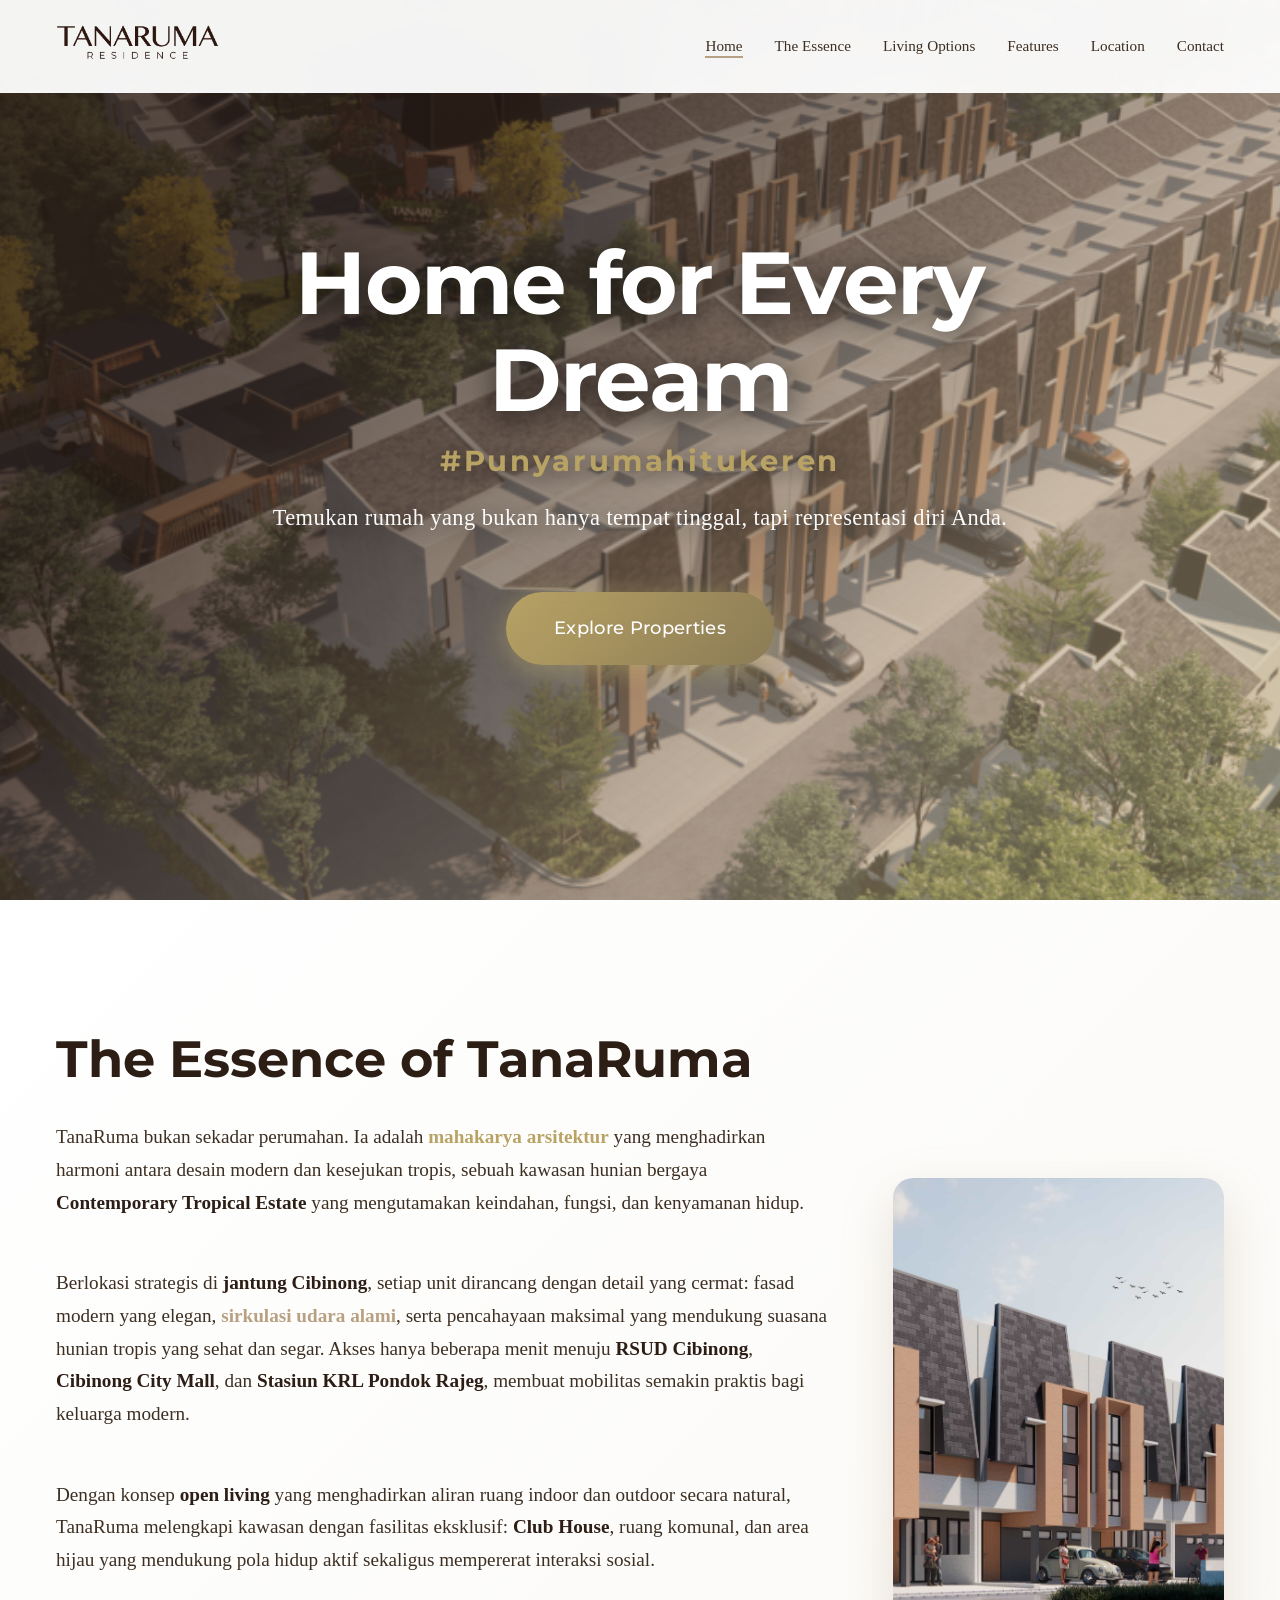
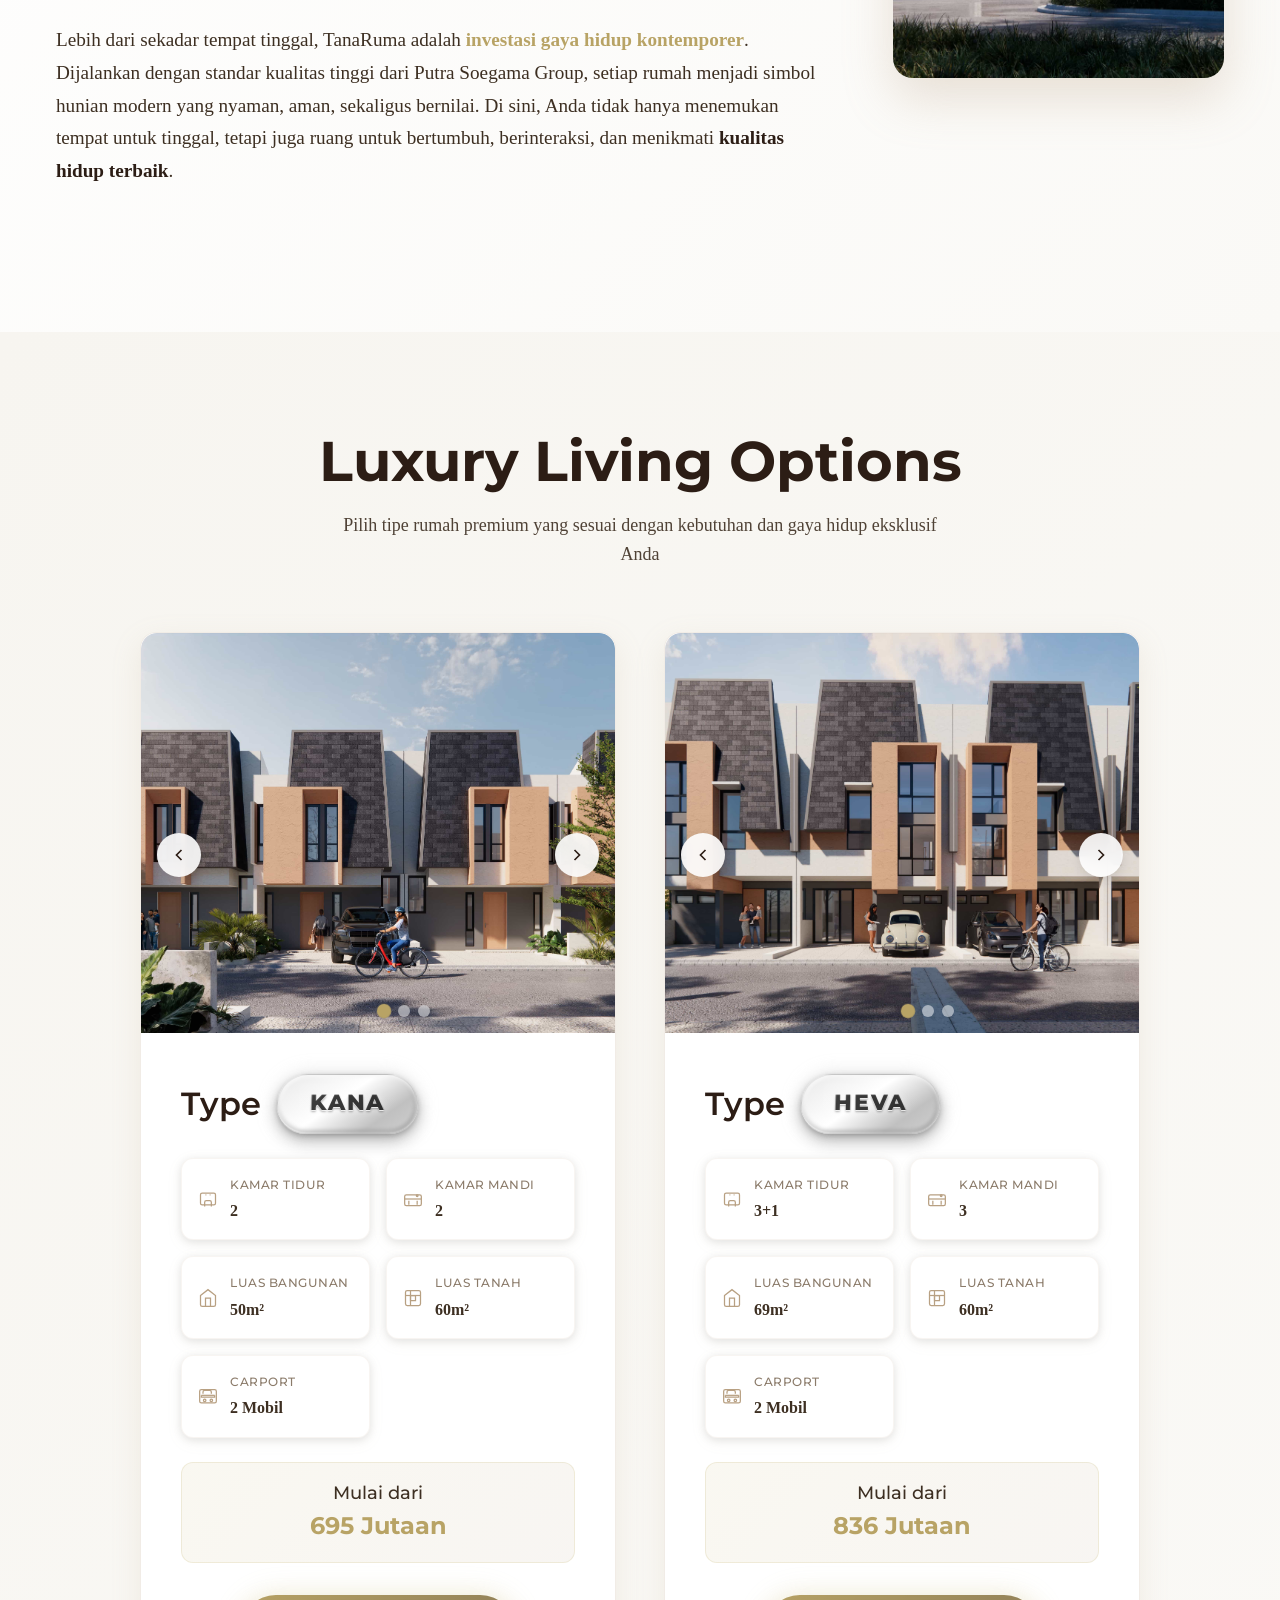
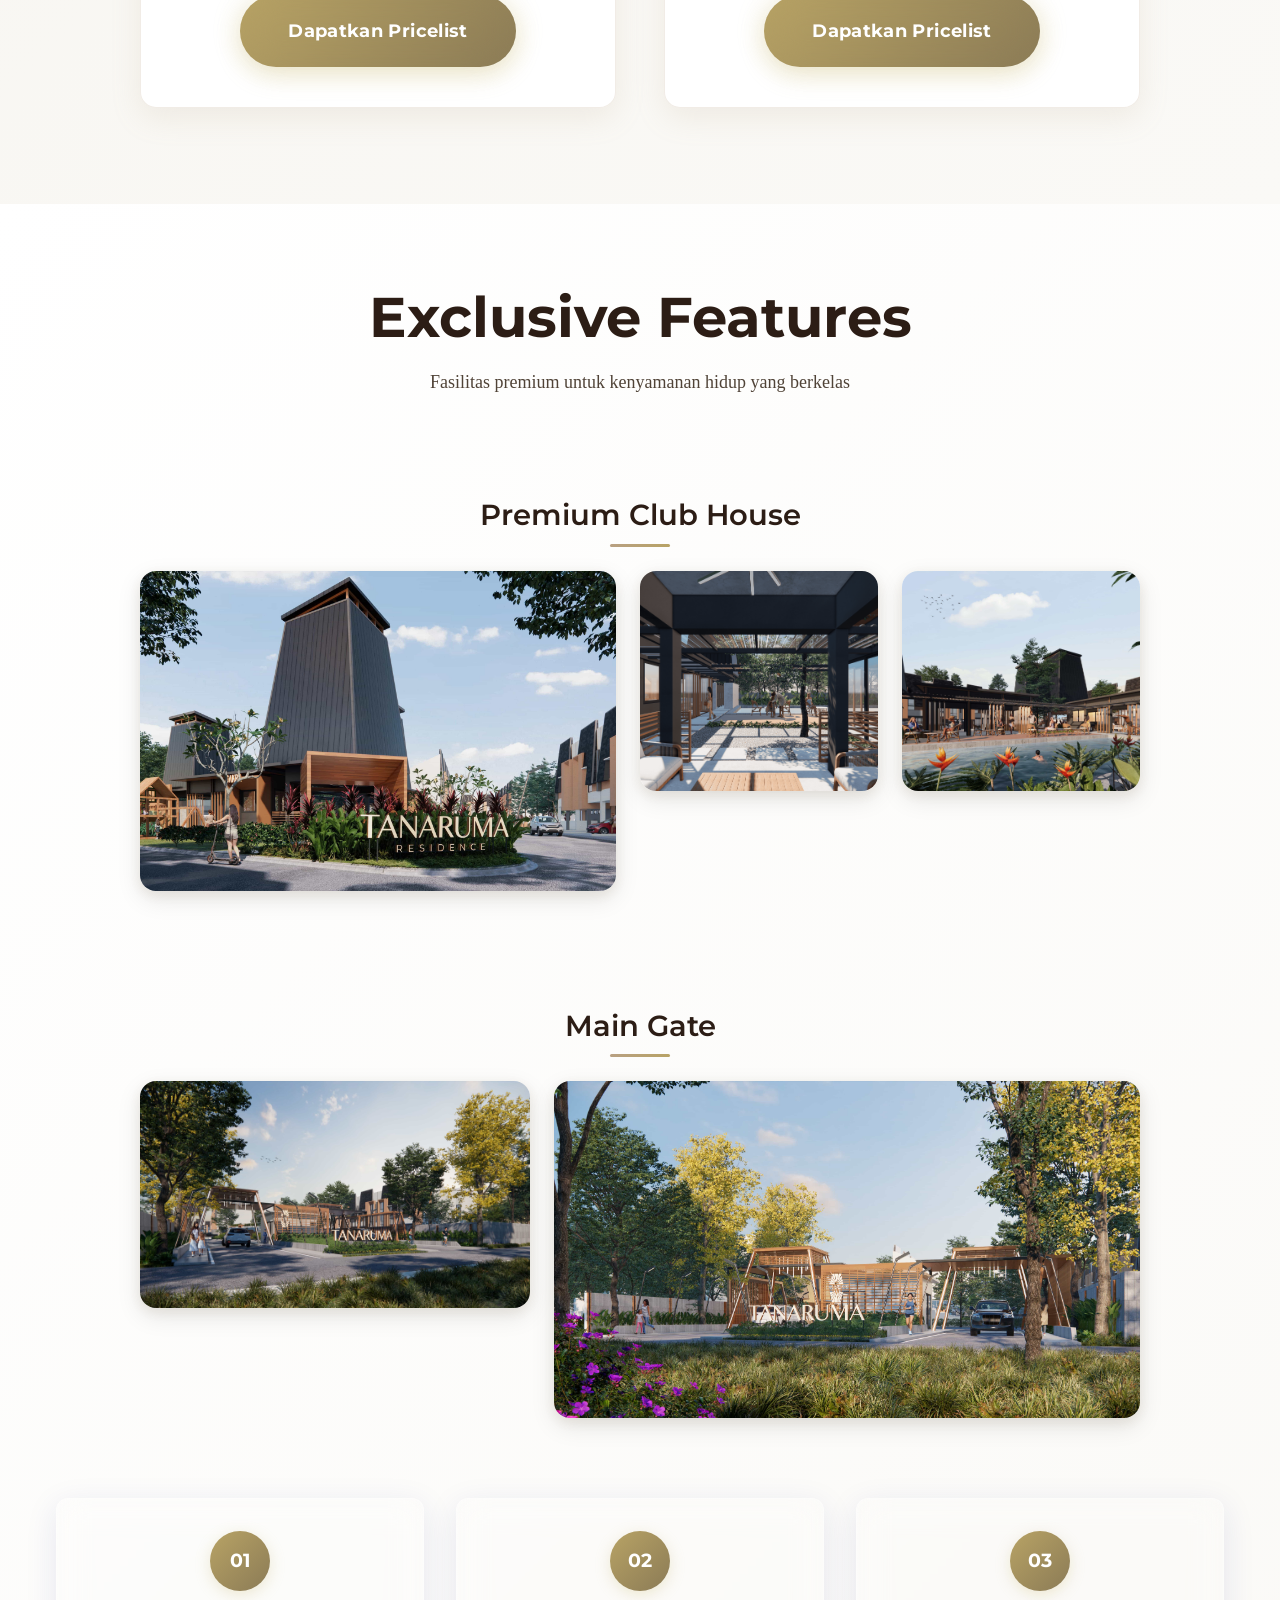
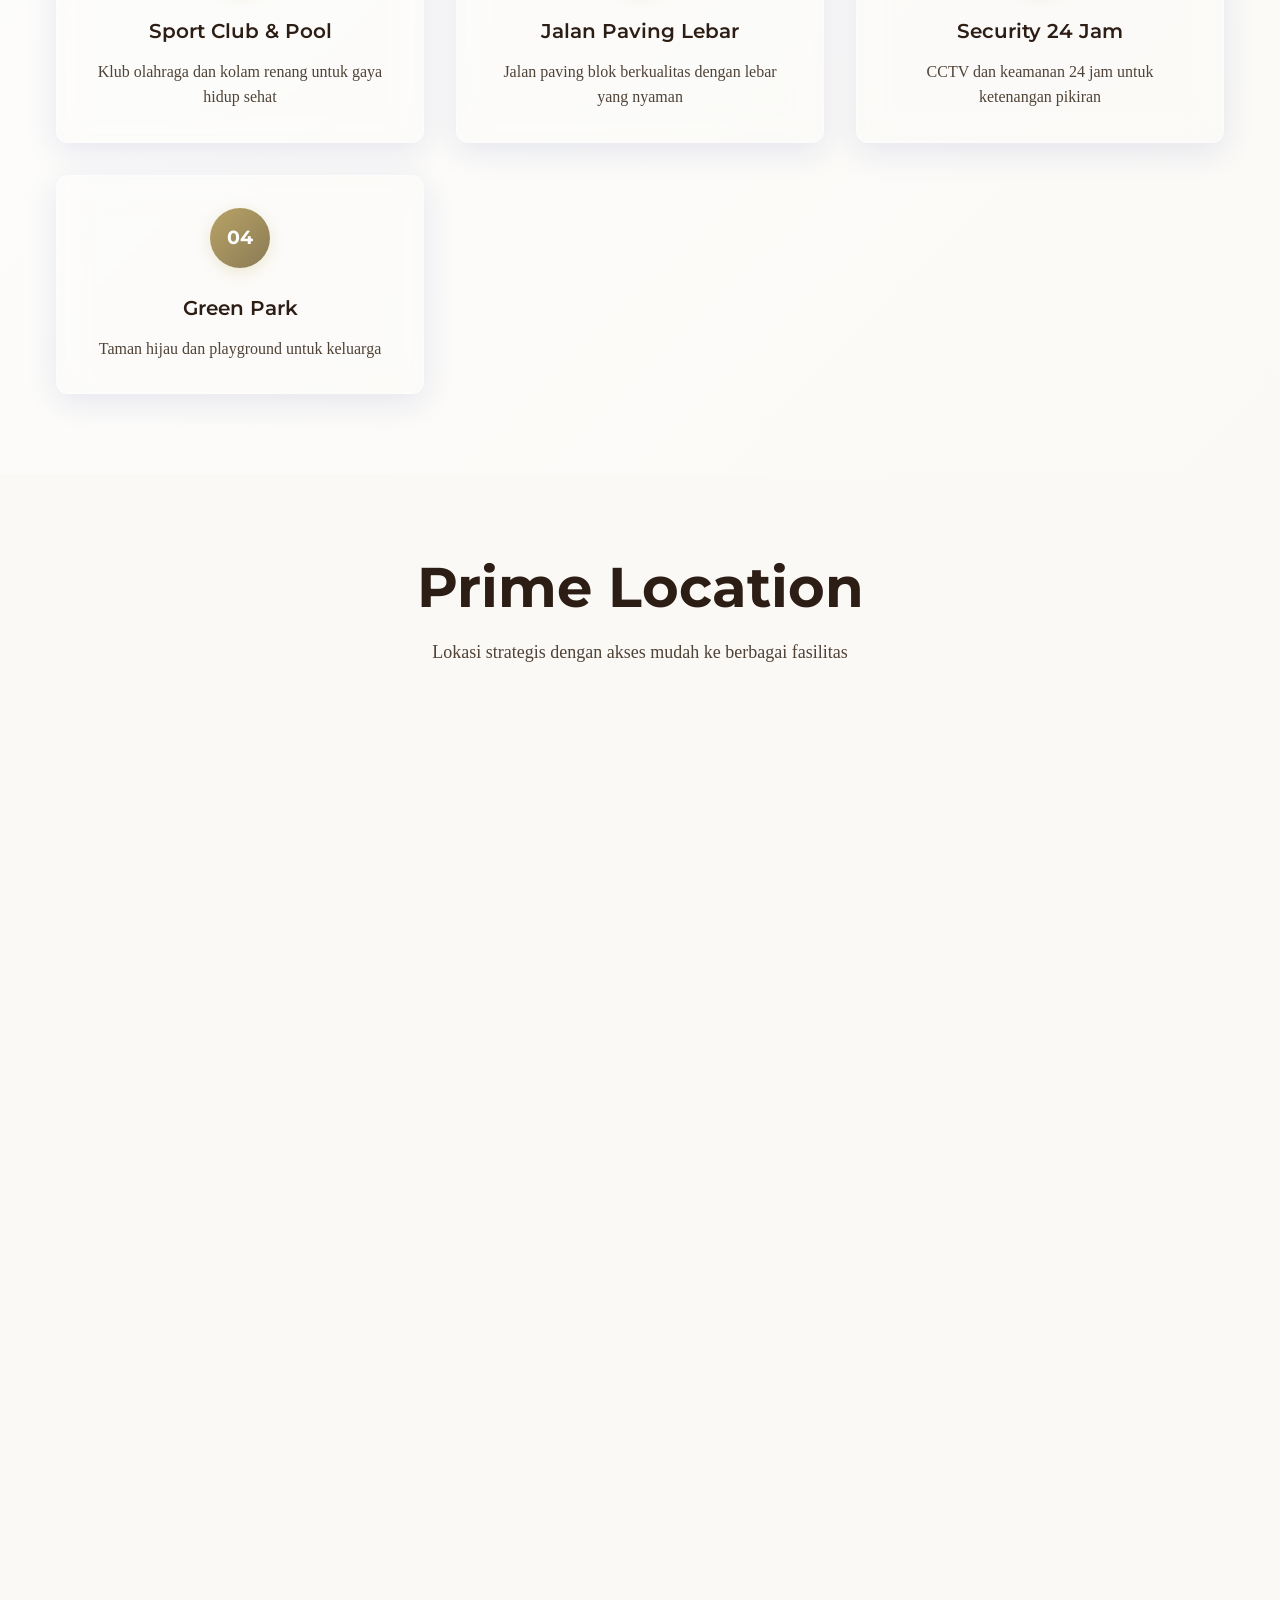
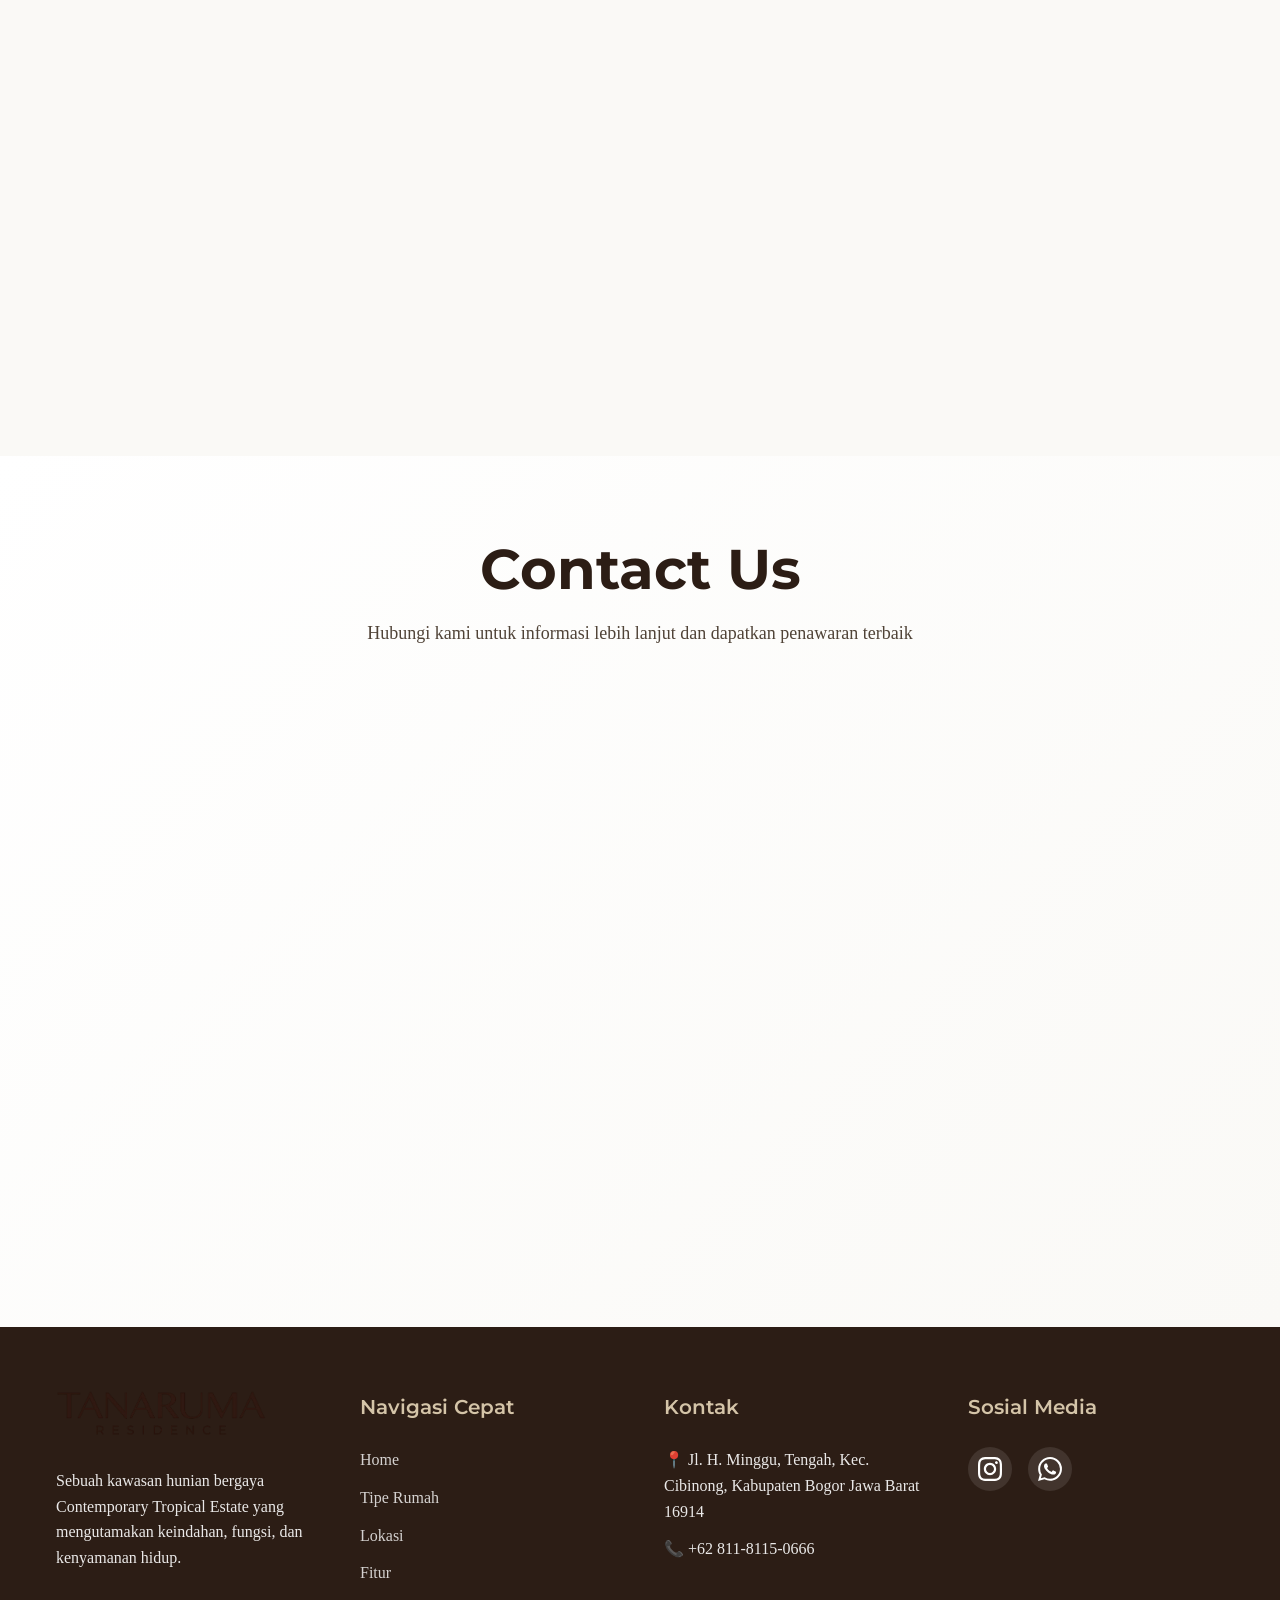
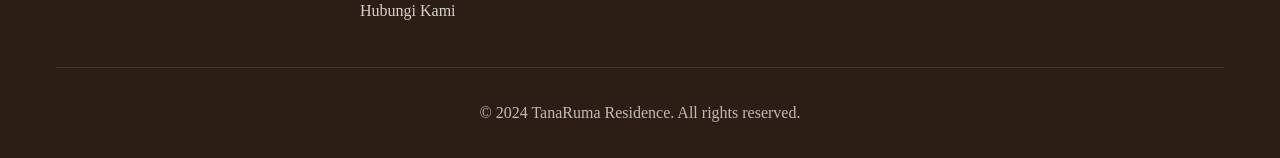
==== commit f5589804: "Add simple DOM-based Lead TR trigger for Facebook Pixel - Use MutationObserver to watch success mess" ====
--- a/index.html
+++ b/index.html
@@ -40,6 +40,32 @@
     src="https://www.facebook.com/tr?id=1107138560461211&ev=PageView&noscript=1"
     /></noscript>
     <!-- End Facebook Pixel Code -->
+    
+    <!-- Simple Lead TR Trigger when Success Message Shows -->
+    <script>
+    document.addEventListener('DOMContentLoaded', function() {
+        console.log('Setting up simple Lead TR trigger...');
+        const formSuccess = document.getElementById('form-success');
+        if (formSuccess) {
+            console.log('Found form-success element, setting up observer...');
+            const observer = new MutationObserver(function() {
+                if (formSuccess.classList.contains('active')) {
+                    console.log('Success message became active - triggering Lead TR');
+                    if (typeof fbq !== 'undefined') {
+                        fbq('trackCustom', 'Lead TR');
+                        console.log('✅ Lead TR triggered when Terima Kasih appears');
+                    } else {
+                        console.error('❌ fbq not found when trying to trigger Lead TR');
+                    }
+                }
+            });
+            observer.observe(formSuccess, { attributes: true, attributeFilter: ['class'] });
+            console.log('Observer set up successfully');
+        } else {
+            console.log('form-success element not found');
+        }
+    });
+    </script>
     
     <meta charset="UTF-8">
     <meta name="viewport" content="width=device-width, initial-scale=1.0">
